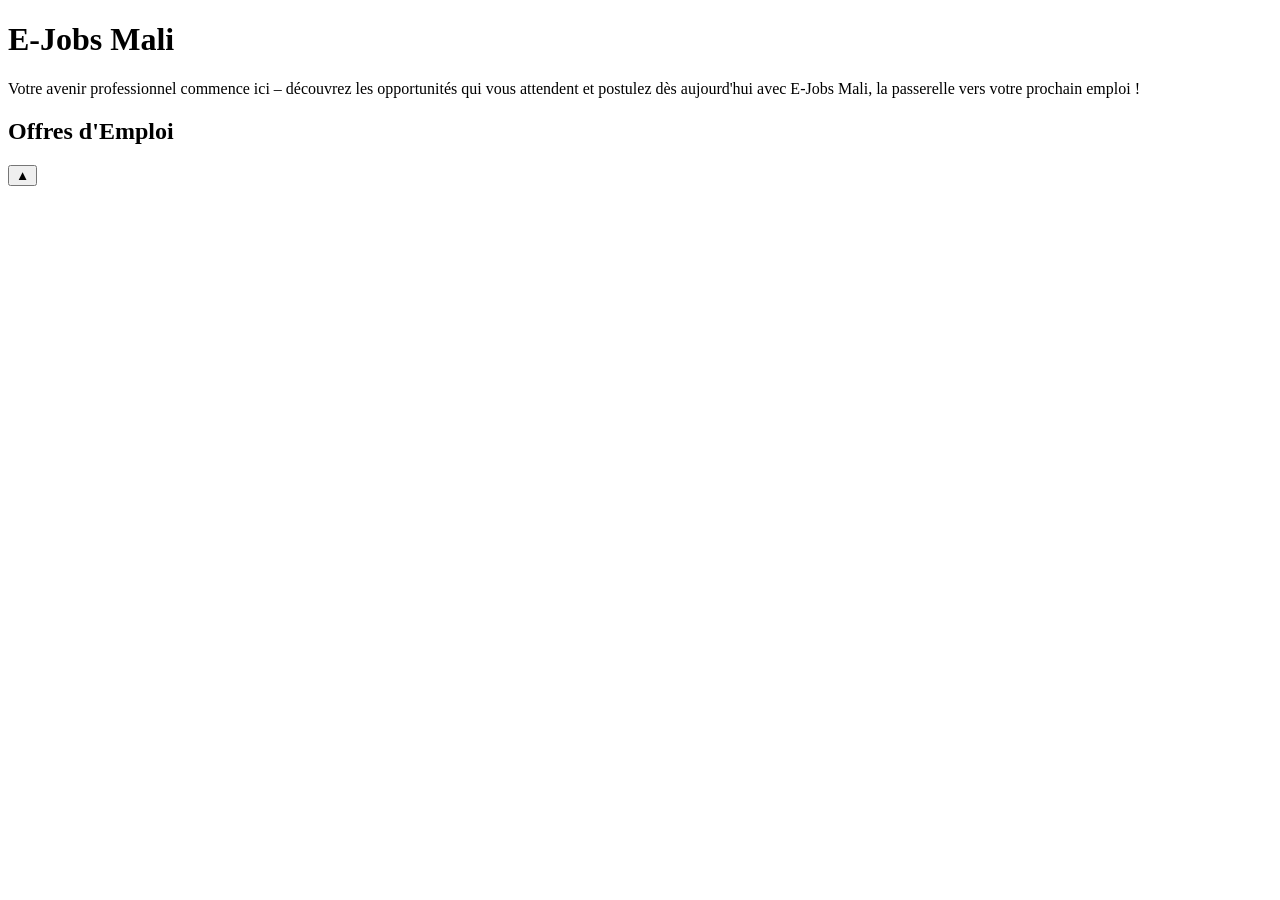
==== index.html @ cfe207c4 "index.html" ====
<!DOCTYPE html>
<html lang="fr">
<head>
    <meta charset="UTF-8">
    <meta name="viewport" content="width=device-width, initial-scale=1.0">
    <title>E-Jobs Mali</title>
    <link rel="stylesheet" href="style.css">
</head>
<body>
    <header>
        <div class="header-container">
            <h1>E-Jobs Mali</h1>
            <p class="catchphrase">Votre avenir professionnel commence ici – découvrez les opportunités qui vous attendent et postulez dès aujourd'hui avec E-Jobs Mali, la passerelle vers votre prochain emploi !</p>
        </div>
    </header>

    <section class="job-offers">
        <h2>Offres d'Emploi</h2>
        <!-- Les offres d'emploi seront listées ici -->
    </section>
    <button onclick="scrollToTop()" id="scrollTopBtn" title="Remonter en haut">▲</button>
    <section class="offres" id="offres">
        <!-- Les offres seront insérées ici par JavaScript -->

        

    </section>

    <script src="data.js"></script>
    <script>
        // Fonction pour afficher les offres d'emploi et cacher celles expirées
        function afficherOffres() {
    const currentDate = new Date();
    const offresUniques = new Set();  // Pour suivre les offres déjà ajoutées
    const offresContainer = document.getElementById('offres');

    // Nettoyer le conteneur avant d'ajouter de nouvelles offres (évite la duplication)
    offresContainer.innerHTML = '';

    offres.forEach(offre => {
        const dateFin = new Date(offre.dateFin);
        const key = `${offre.titre}-${offre.entreprise}`;  // Clé unique basée sur titre + entreprise

        if (!offresUniques.has(key)) {
            offresUniques.add(key);  // Ajoute la clé pour éviter les doublons

            const offreElement = document.createElement('div');
            offreElement.classList.add('offre-card');

            if (currentDate > dateFin) {
    offreElement.innerHTML = `
        <img src="${offre.logo}" alt="Logo de ${offre.entreprise}" class="logo">
        <h3>${offre.titre}</h3>
        <p><strong>Entreprise :</strong> ${offre.entreprise}</p>
        <p><strong>Lieu :</strong> ${offre.lieu}</p>
        <p><strong>Diplôme :</strong> ${offre.diplome}</p>
        <p><strong>Date de publication :</strong> ${offre.datePublication}</p>
        <p><strong>Date limite :</strong> ${offre.dateFin}</p>
        <p style="color:red;">Offre expirée</p>
    `;
} else {
    offreElement.innerHTML = `
        <img src="${offre.logo}" alt="Logo de ${offre.entreprise}" class="logo">
        <h3>${offre.titre}</h3>
        <p><strong>Entreprise :</strong> ${offre.entreprise}</p>
        <p><strong>Lieu :</strong> ${offre.lieu}</p>
        <p><strong>Diplôme :</strong> ${offre.diplome}</p>
        <p><strong>Date de publication :</strong> ${offre.datePublication}</p>
        <p><strong>Date limite :</strong> ${offre.dateFin}</p>
        <a href="${offre.lien}" target="_blank">Voir l'offre</a>
    `;
}
            // Ajouter à la section correcte
            offresContainer.appendChild(offreElement);
        }
    });
}
        // Appel de la fonction pour afficher les offres
        afficherOffres();
        window.onscroll = function() {
    showScrollButton();
};

function showScrollButton() {
    const btn = document.getElementById("scrollTopBtn");
    if (document.body.scrollTop > 300 || document.documentElement.scrollTop > 300) {
        btn.style.display = "block";
    } else {
        btn.style.display = "none";
    }
}

function scrollToTop() {
    window.scrollTo({ top: 0, behavior: 'smooth' });
}
    </script>
</body>
</html>
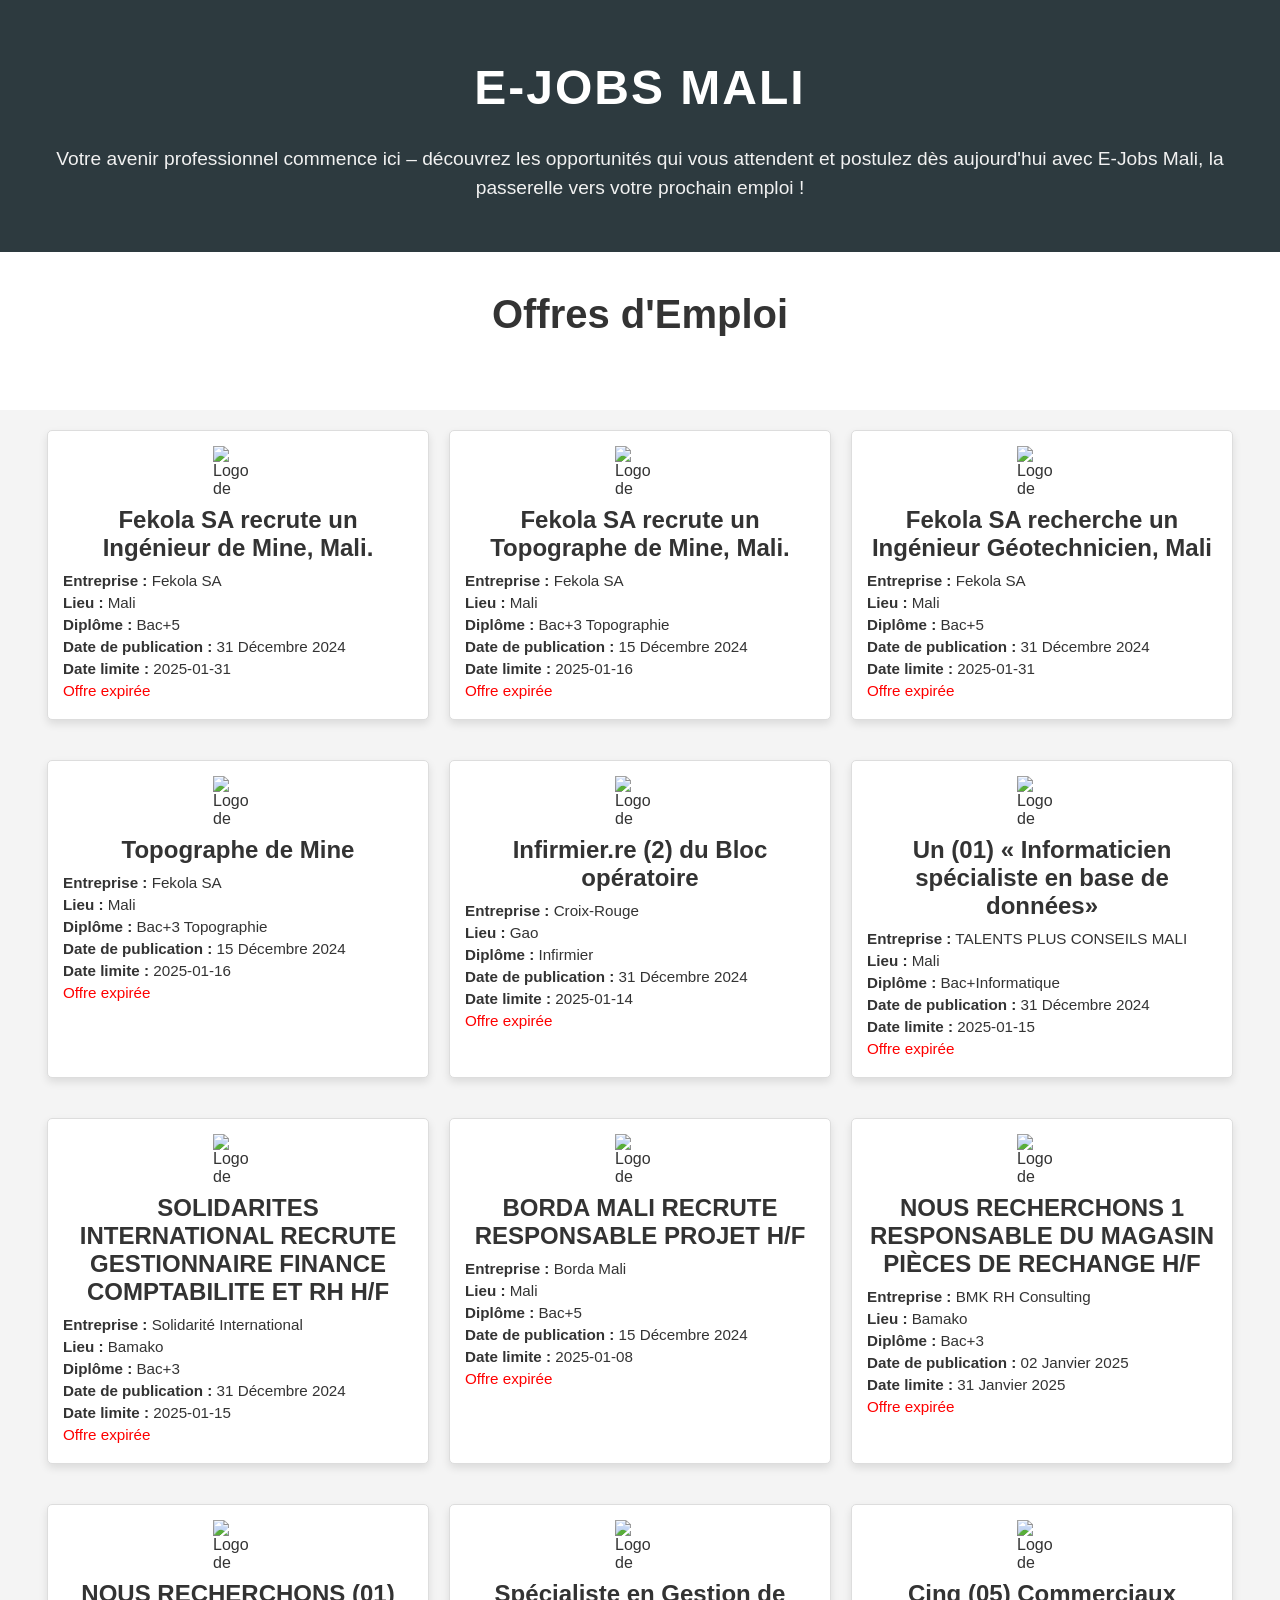
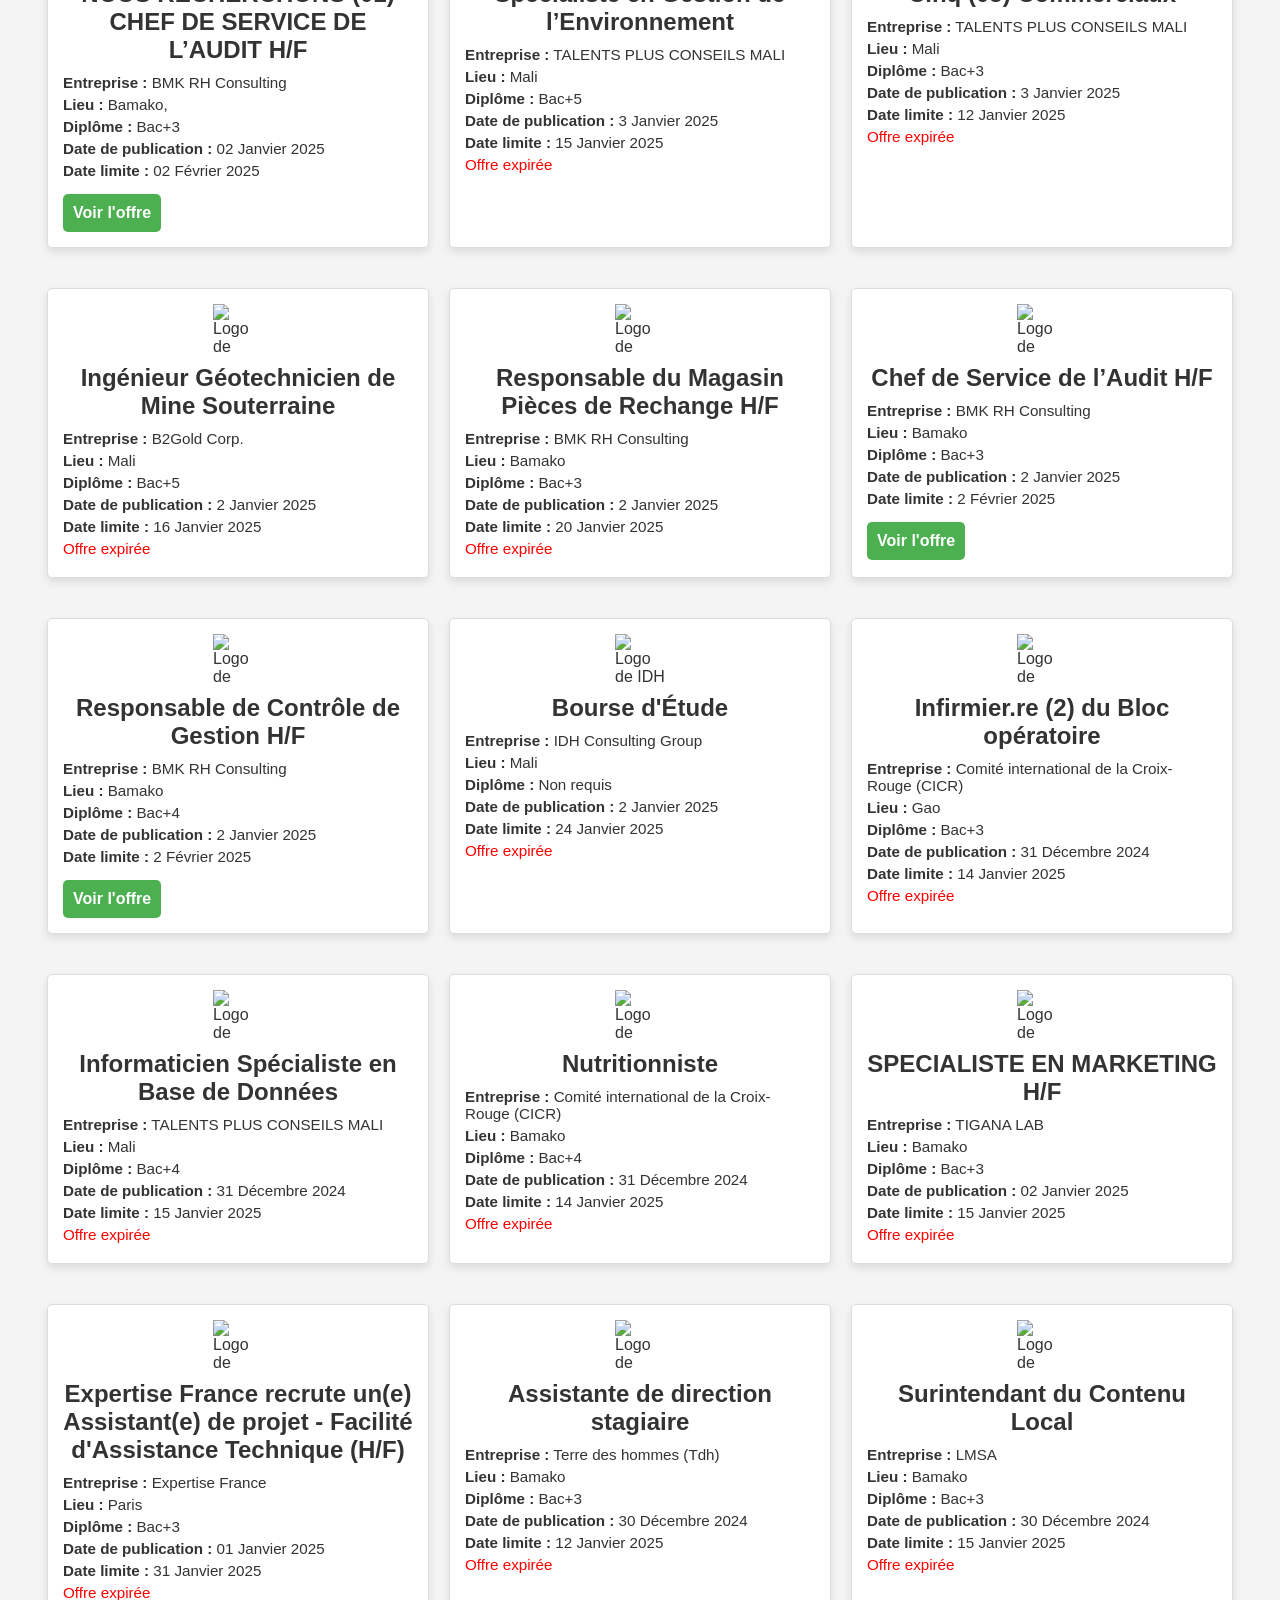
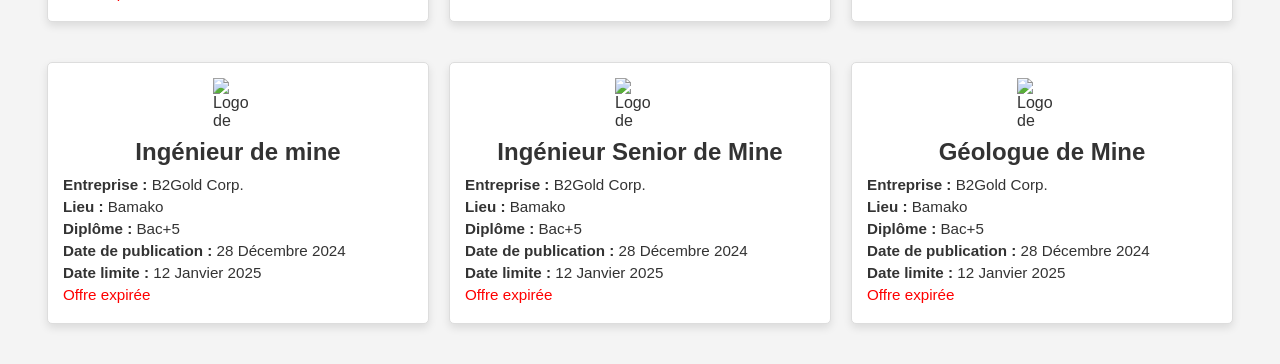
==== commit faa3ad7d: "index.html" ====
--- a/index.html
+++ b/index.html
@@ -5,6 +5,9 @@
     <meta name="viewport" content="width=device-width, initial-scale=1.0">
     <title>E-Jobs Mali</title>
     <link rel="stylesheet" href="style.css">
+<meta name="description" content="Plateforme de recherche d'emploi et de recrutement au Mali, trouvez des offres d'emploi et postulez facilement.">
+<meta name="keywords" content="emplois Mali, recrutement, offres d'emploi, E-Jobs Mali">
+<meta name="robots" content="index, follow">
 </head>
 <body>
     <header>
--- a/style.css
+++ b/style.css
@@ -0,0 +1,174 @@
+header {
+    background-color: #2d3a3f;
+    color: white;
+    padding: 30px;
+    text-align: center;
+}
+
+.header-container {
+    max-width: 1200px;
+    margin: 0 auto;
+}
+
+h1 {
+    font-size: 3rem;
+    margin-bottom: 15px;
+    text-transform: uppercase;
+    letter-spacing: 2px;
+}
+
+.catchphrase {
+    font-size: 1.2rem;
+    line-height: 1.5;
+    margin-top: 10px;
+    font-weight: 400;
+    color: #f1f1f1;
+}
+
+.job-offers {
+    background-color: #fff;
+    padding: 40px 20px;
+    text-align: center;
+}
+
+.job-offers h2 {
+    font-size: 2.5rem;
+    margin-top: 0;
+}
+
+
+body {  
+    font-family: 'Arial', sans-serif;  
+    margin: 0;  
+    padding: 0;  
+    background-color: #f4f4f9;  
+    color: #333;  
+}  
+
+h1 {  
+    text-align: center;  
+    margin: 30px 0;  
+}  
+
+.offres {  
+    display: flex;  
+    flex-wrap: wrap;  
+    justify-content: center;  
+    gap: 20px;  
+    padding: 20px;  
+}  
+
+.offre-card {  
+    background-color: #fff;  
+    border: 1px solid #ddd;  
+    border-radius: 8px;  
+    width: 350px;  
+    padding: 20px;  
+    box-shadow: 0 4px 8px rgba(0, 0, 0, 0.1);  
+    transition: transform 0.2s;  
+}  
+
+.offre-card:hover {  
+    transform: translateY(-5px);  
+}  
+
+.offre-card img {  
+    width: 80px;  
+    height: 80px;  
+    object-fit: contain;  
+    display: block;  
+    margin: 0 auto 15px;  
+}  
+
+.offre-card h3 {  
+    font-size: 1.4em;  
+    margin-bottom: 10px;  
+    text-align: center;  
+}  
+
+.offre-card p {  
+    margin: 5px 0;  
+    font-size: 0.95em;  
+}  
+
+.offre-card a {  
+    display: block;  
+    margin: 15px 0 0;  
+    text-align: center;  
+    padding: 10px;  
+    background-color: #007bff;  
+    color: white;  
+    text-decoration: none;  
+    border-radius: 5px;  
+    font-weight: bold;  
+}  
+
+.offre-card a:hover {  
+    background-color: #0056b3;  
+}  
+.offre-card {
+    padding: 15px;
+    border: 1px solid #ddd;
+    border-radius: 5px;
+    margin-bottom: 20px;
+}
+
+.offre-card img.logo {
+    width: 50px;  /* Taille du logo */
+    height: 50px;  /* Taille du logo */
+    margin-bottom: 10px;  /* Espacement sous le logo */
+    display: block;  /* Empêche les éléments d'être sur la même ligne */
+    margin-left: auto;  /* Centrer le logo */
+    margin-right: auto;  /* Centrer le logo */
+}
+
+.offre-card h3 {
+    font-size: 1.5em;
+    margin-top: 0;
+}
+
+.offre-card p {
+    margin: 5px 0;
+}
+
+.offre-card a {
+    margin-top: 10px;
+    display: inline-block;
+    padding: 10px;
+    background-color: #4CAF50;
+    color: white;
+    text-decoration: none;
+    border-radius: 5px;
+    text-align: center;
+}
+
+.offre-card a:hover {
+    background-color: #45a049;
+}
+/* style.css */
+body {
+    font-family: Arial, sans-serif;
+    margin: 0;
+    padding: 0;
+    background-color: #f4f4f4;
+}
+#scrollTopBtn {
+    display: none;
+    position: fixed;
+    bottom: 30px;
+    right: 30px;
+    z-index: 99;
+    font-size: 24px;
+    border: none;
+    outline: none;
+    background-color: #007BFF;
+    color: white;
+    cursor: pointer;
+    padding: 15px;
+    border-radius: 50%;
+    box-shadow: 0 4px 8px rgba(0, 0, 0, 0.2);
+}
+
+#scrollTopBtn:hover {
+    background-color: #0056b3;
+}
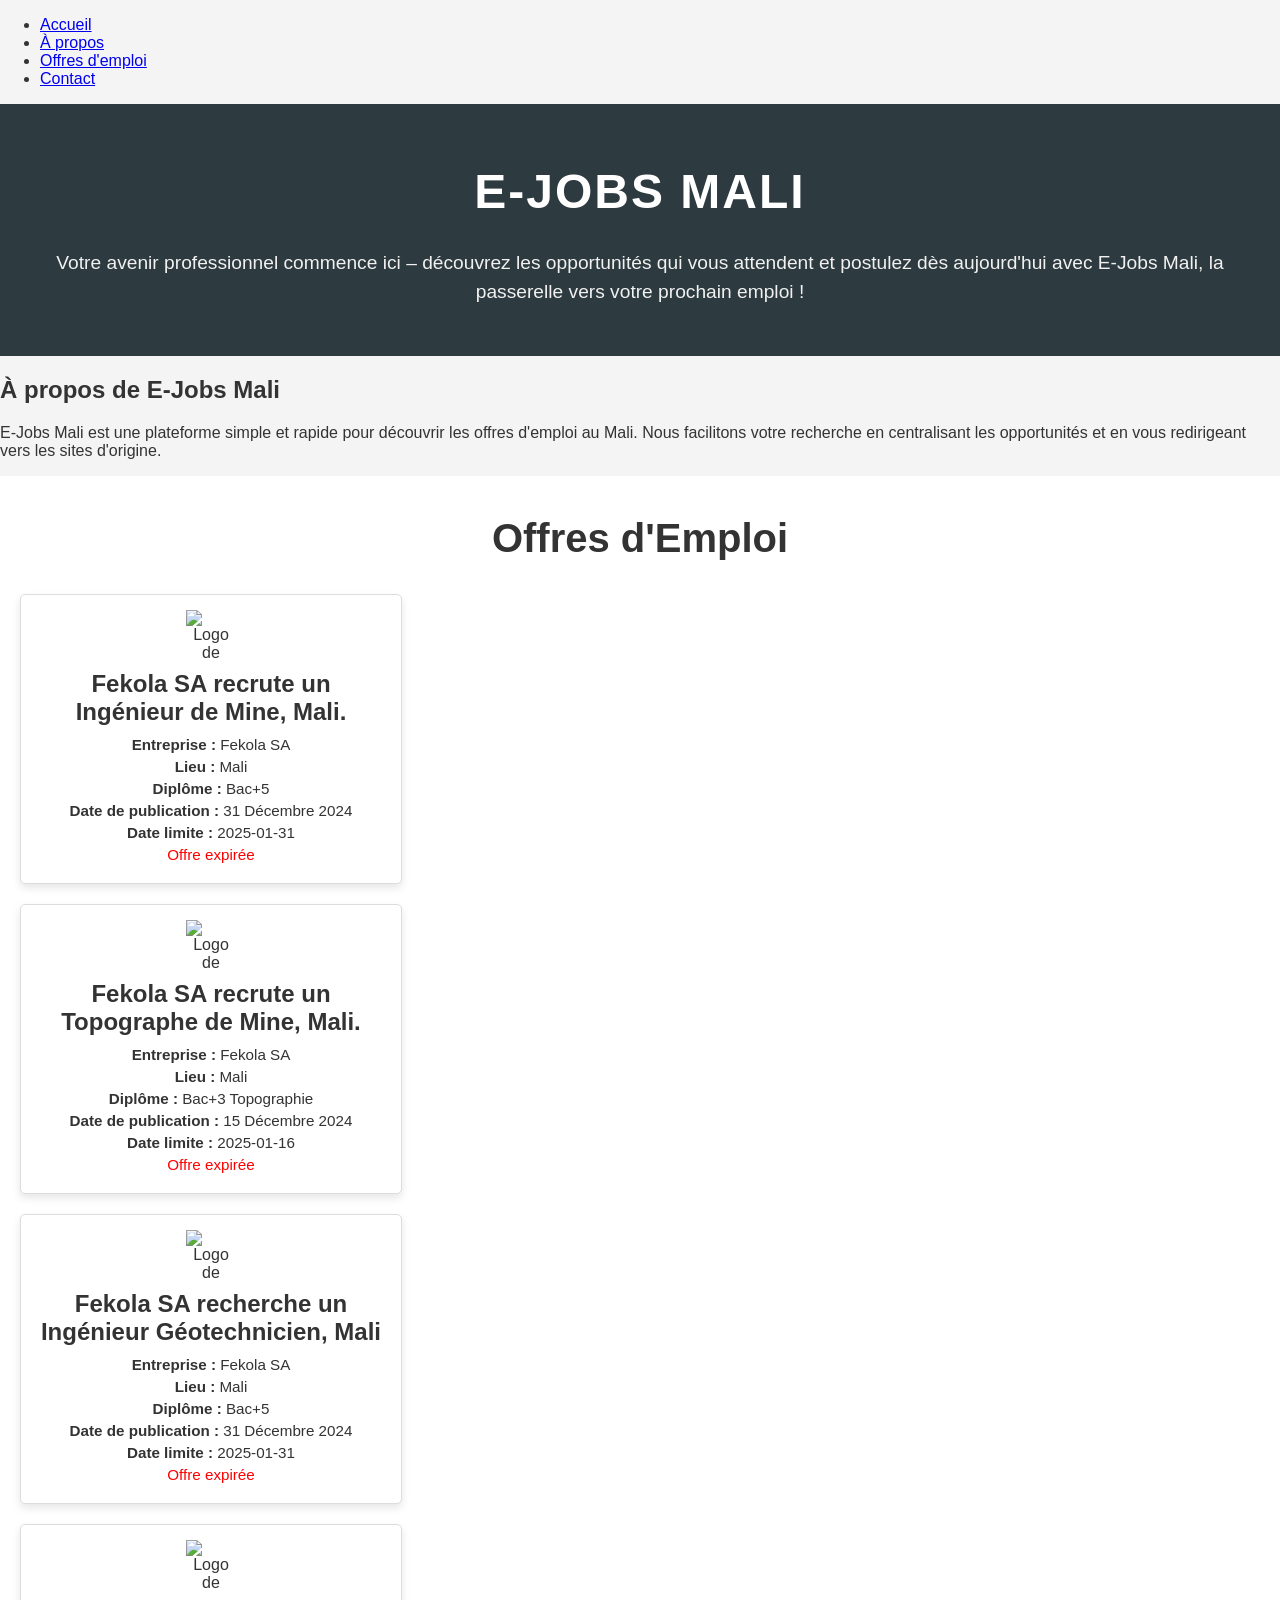
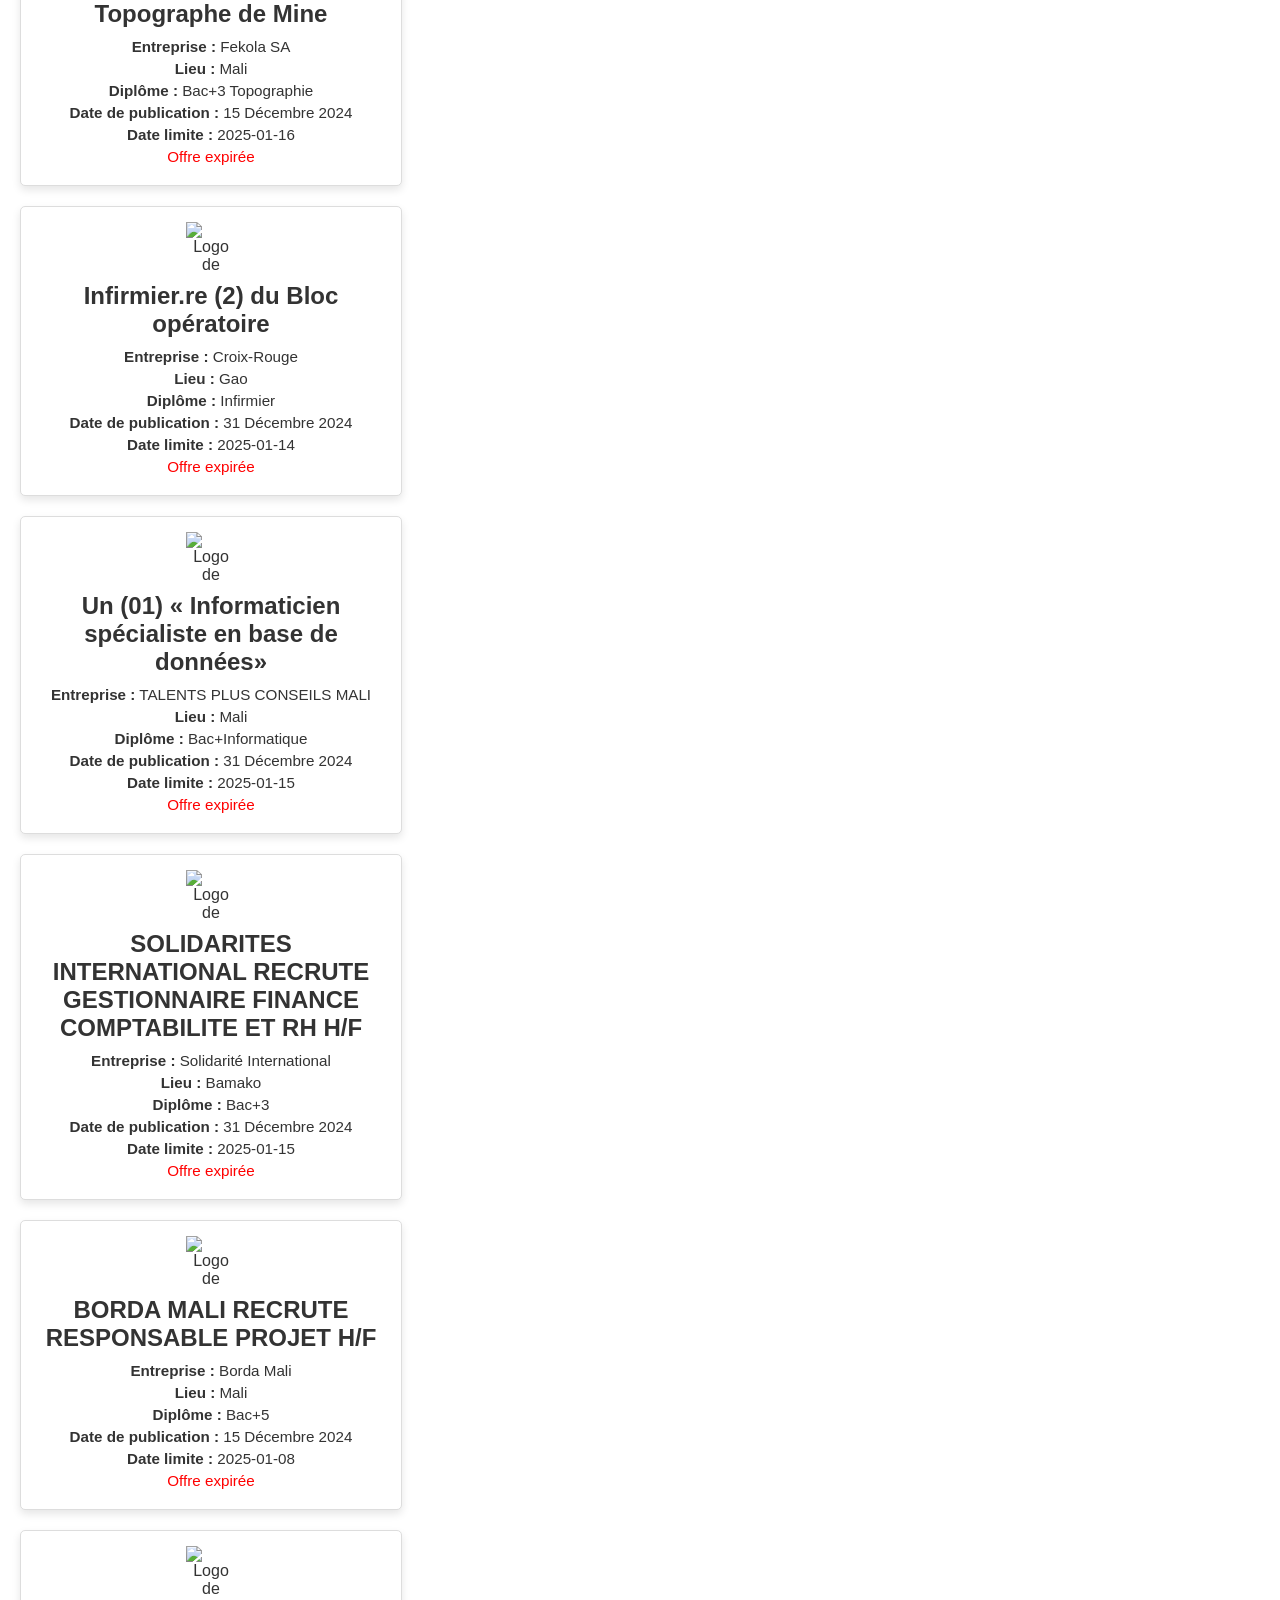
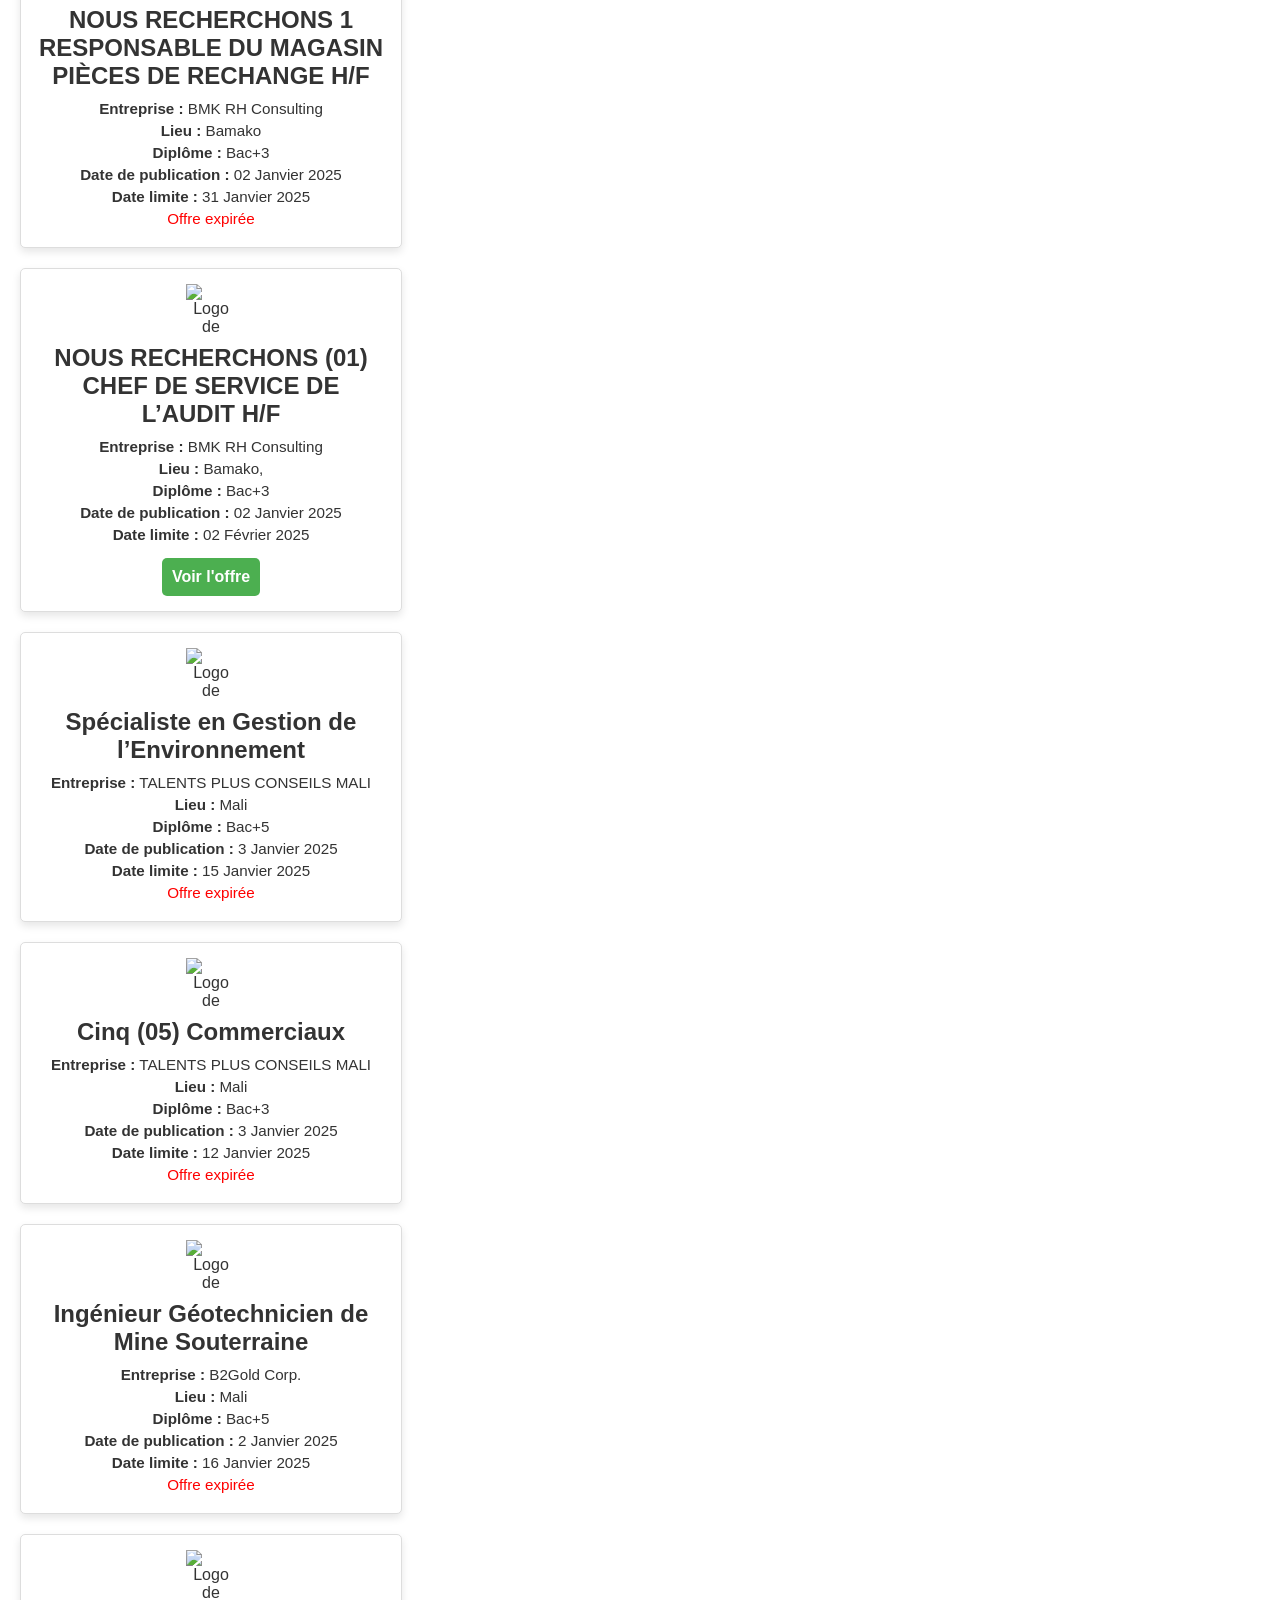
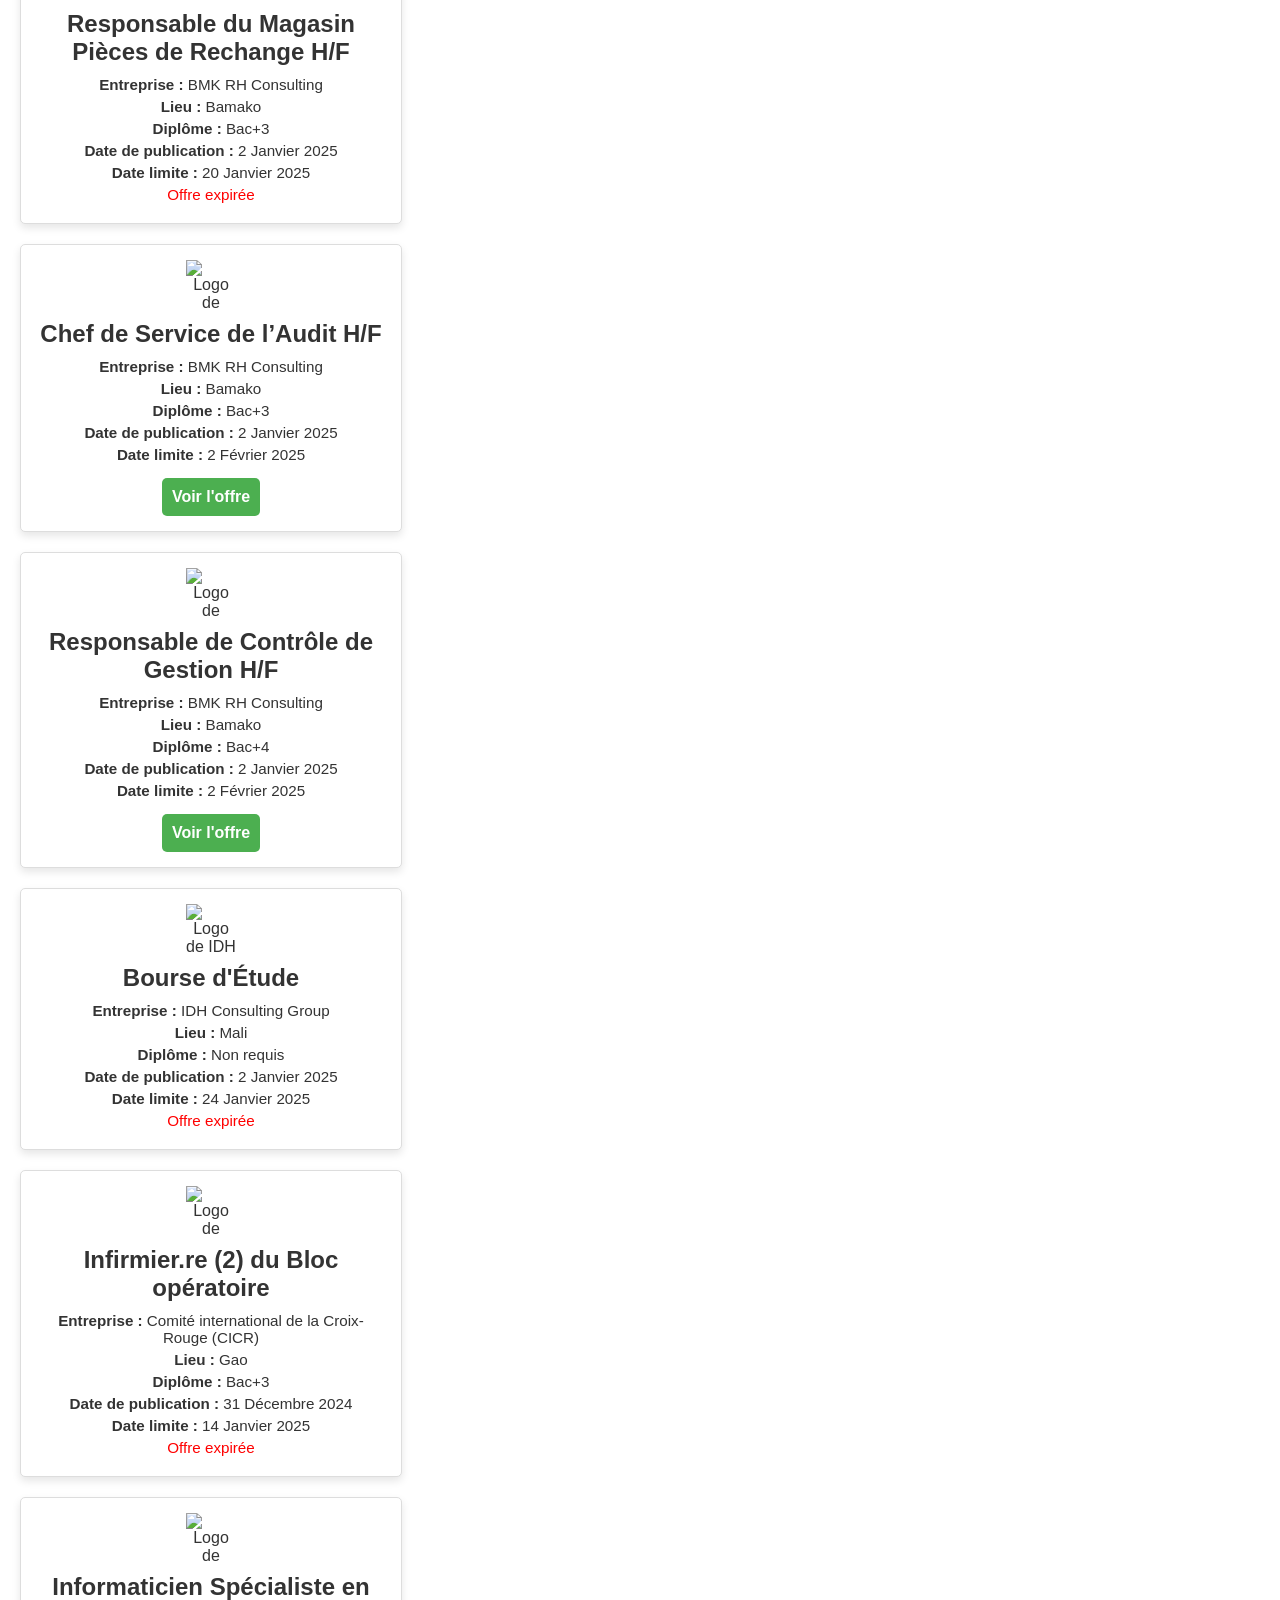
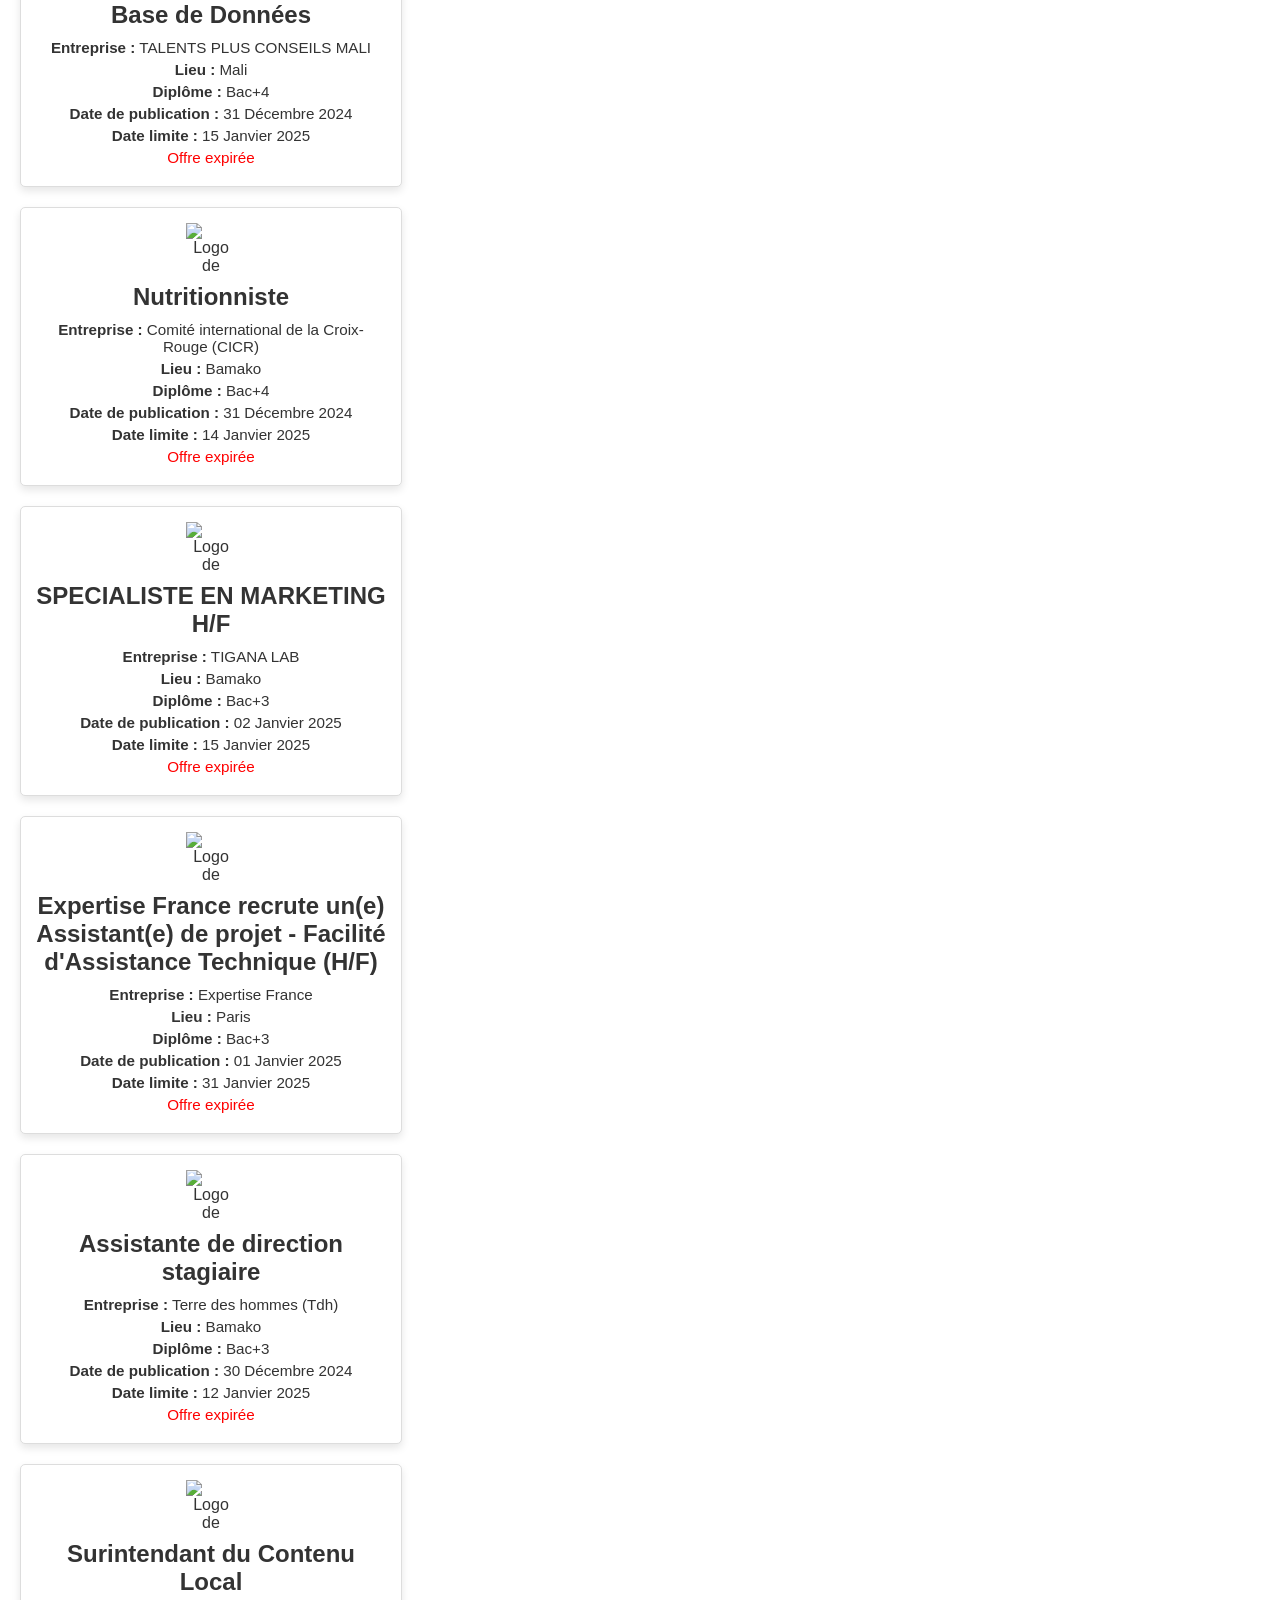
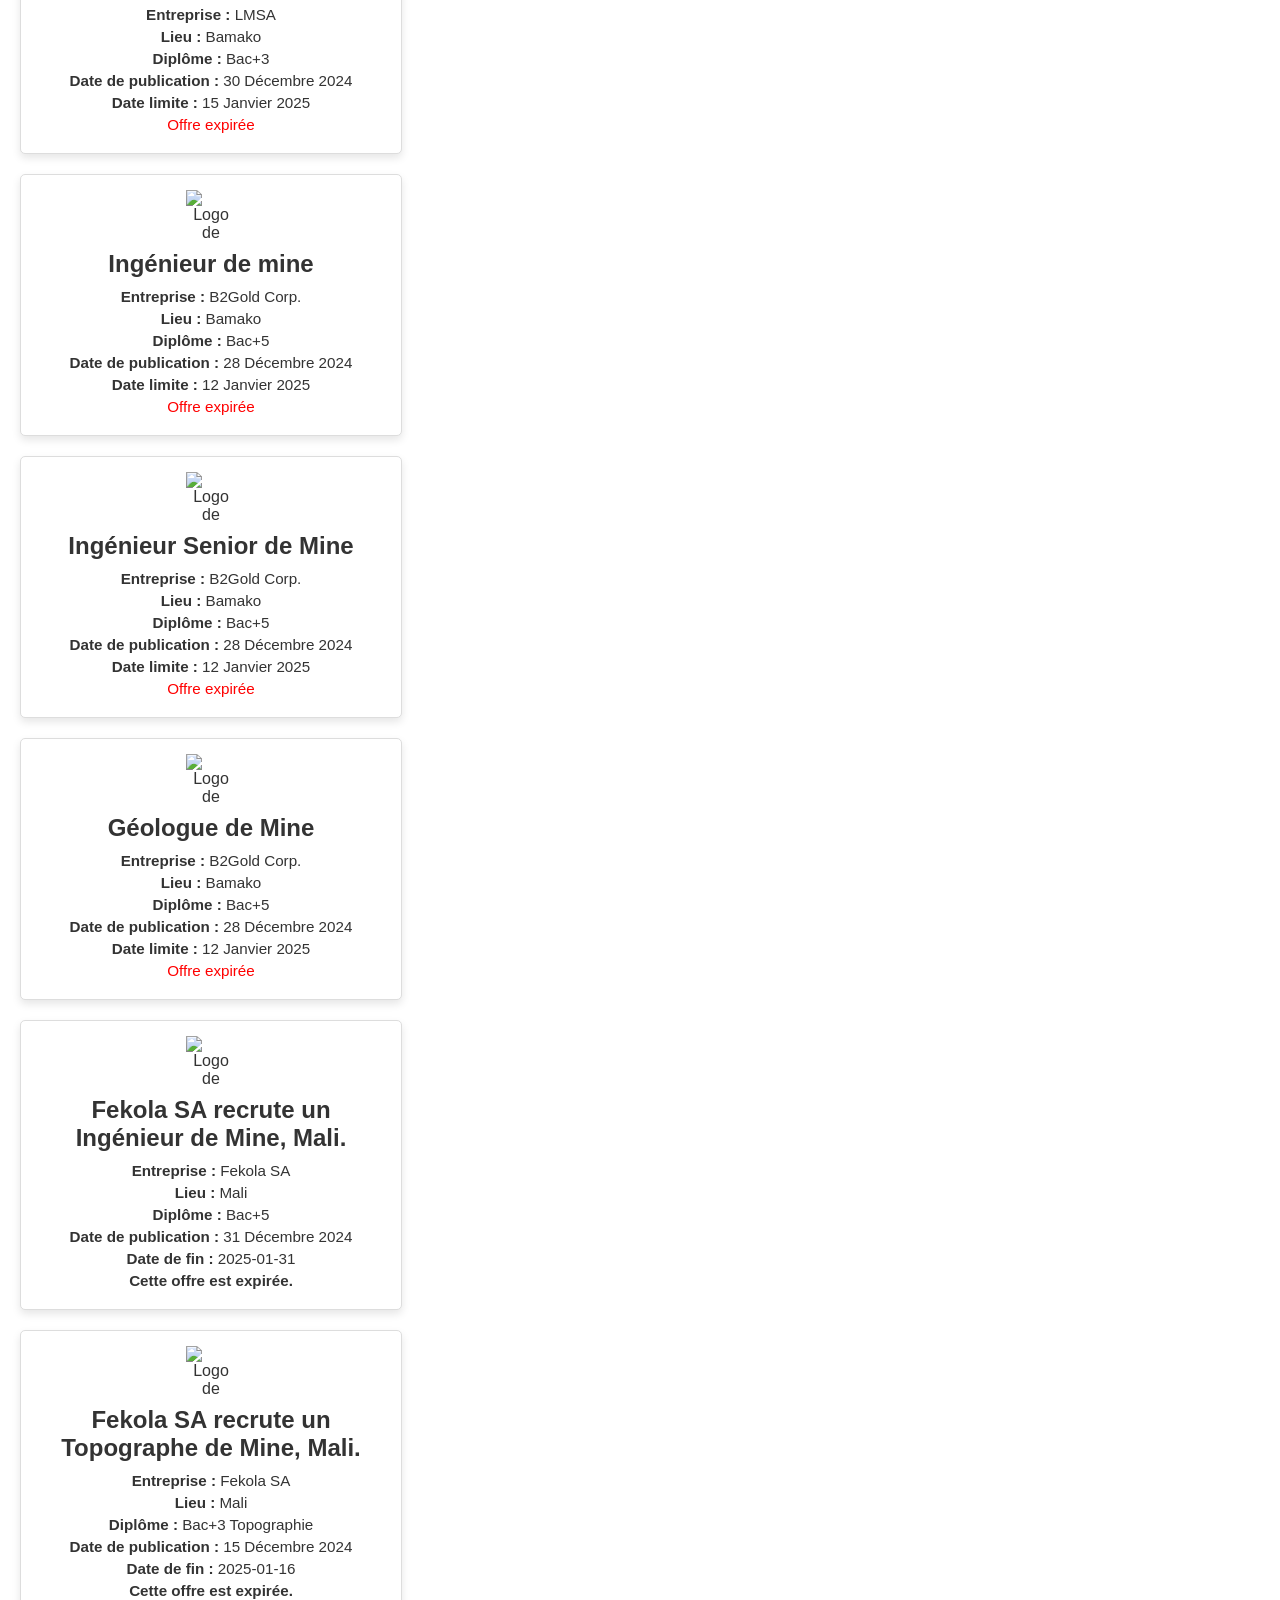
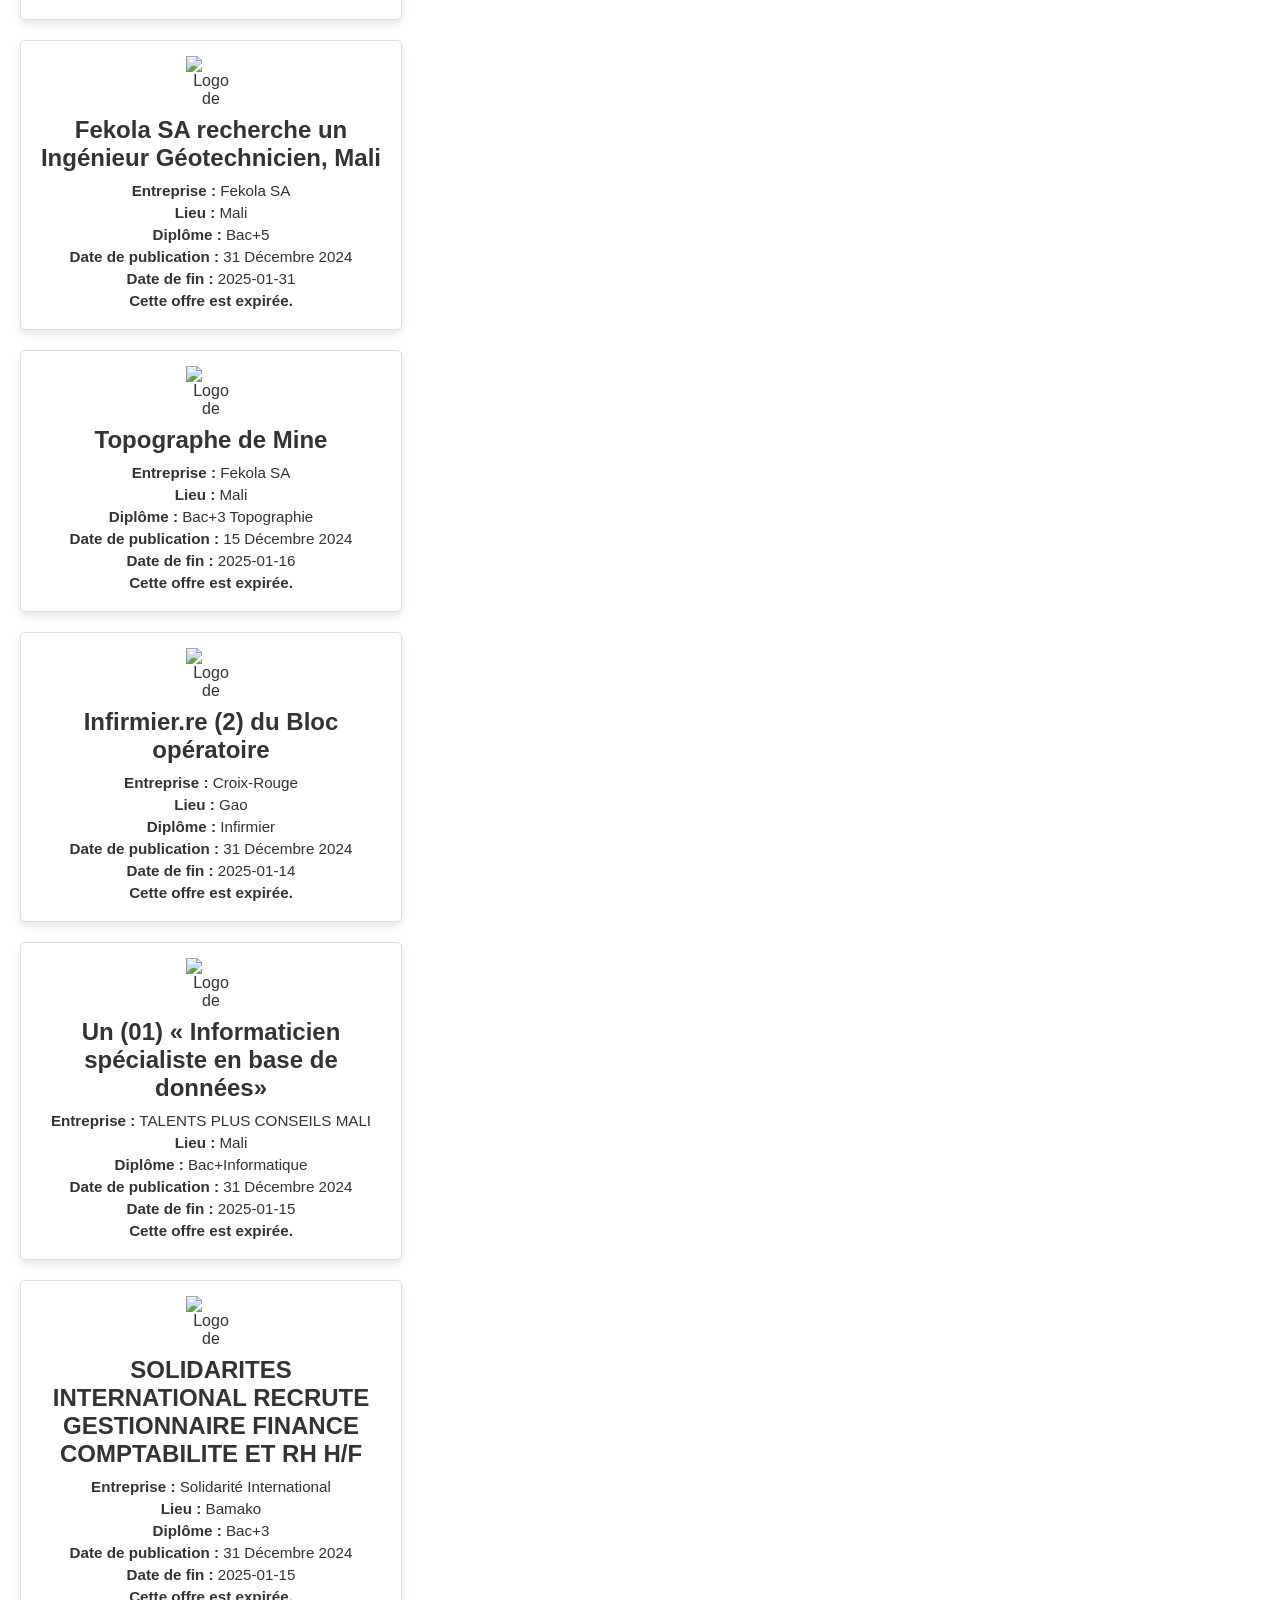
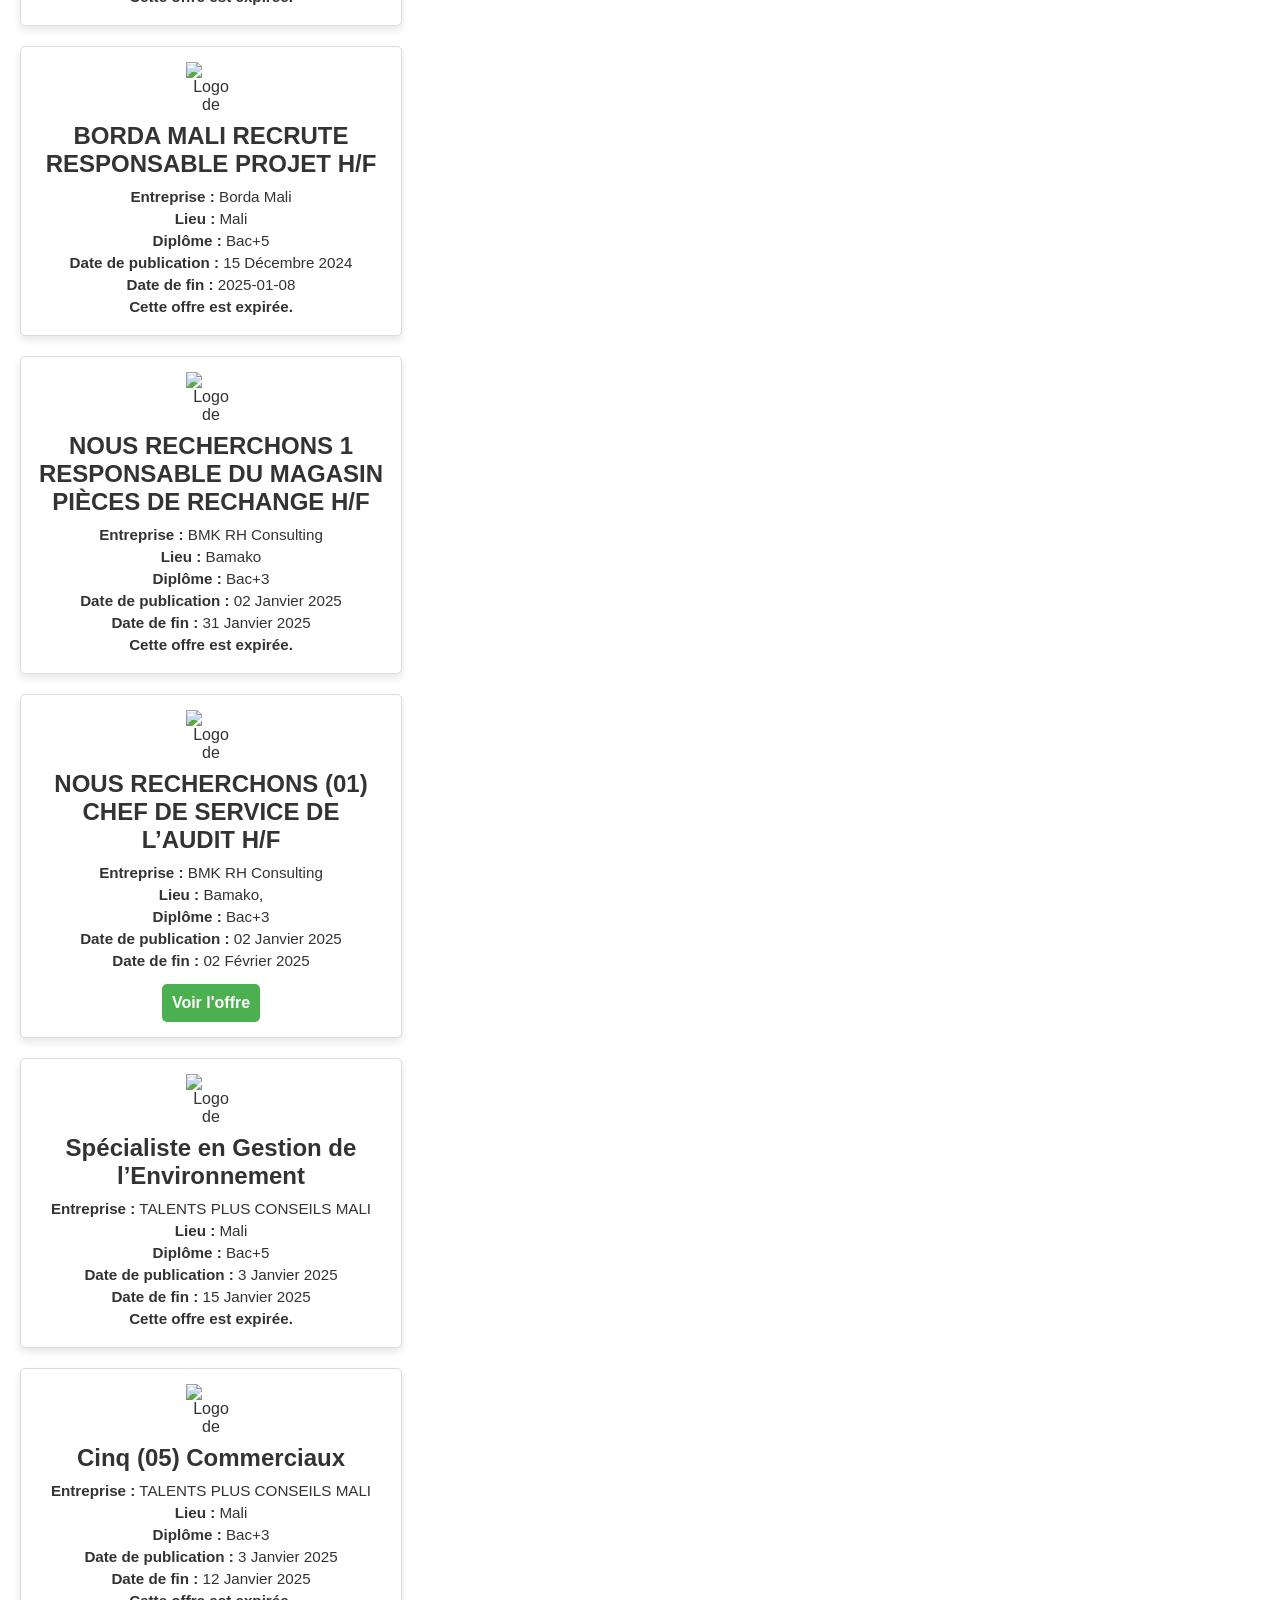
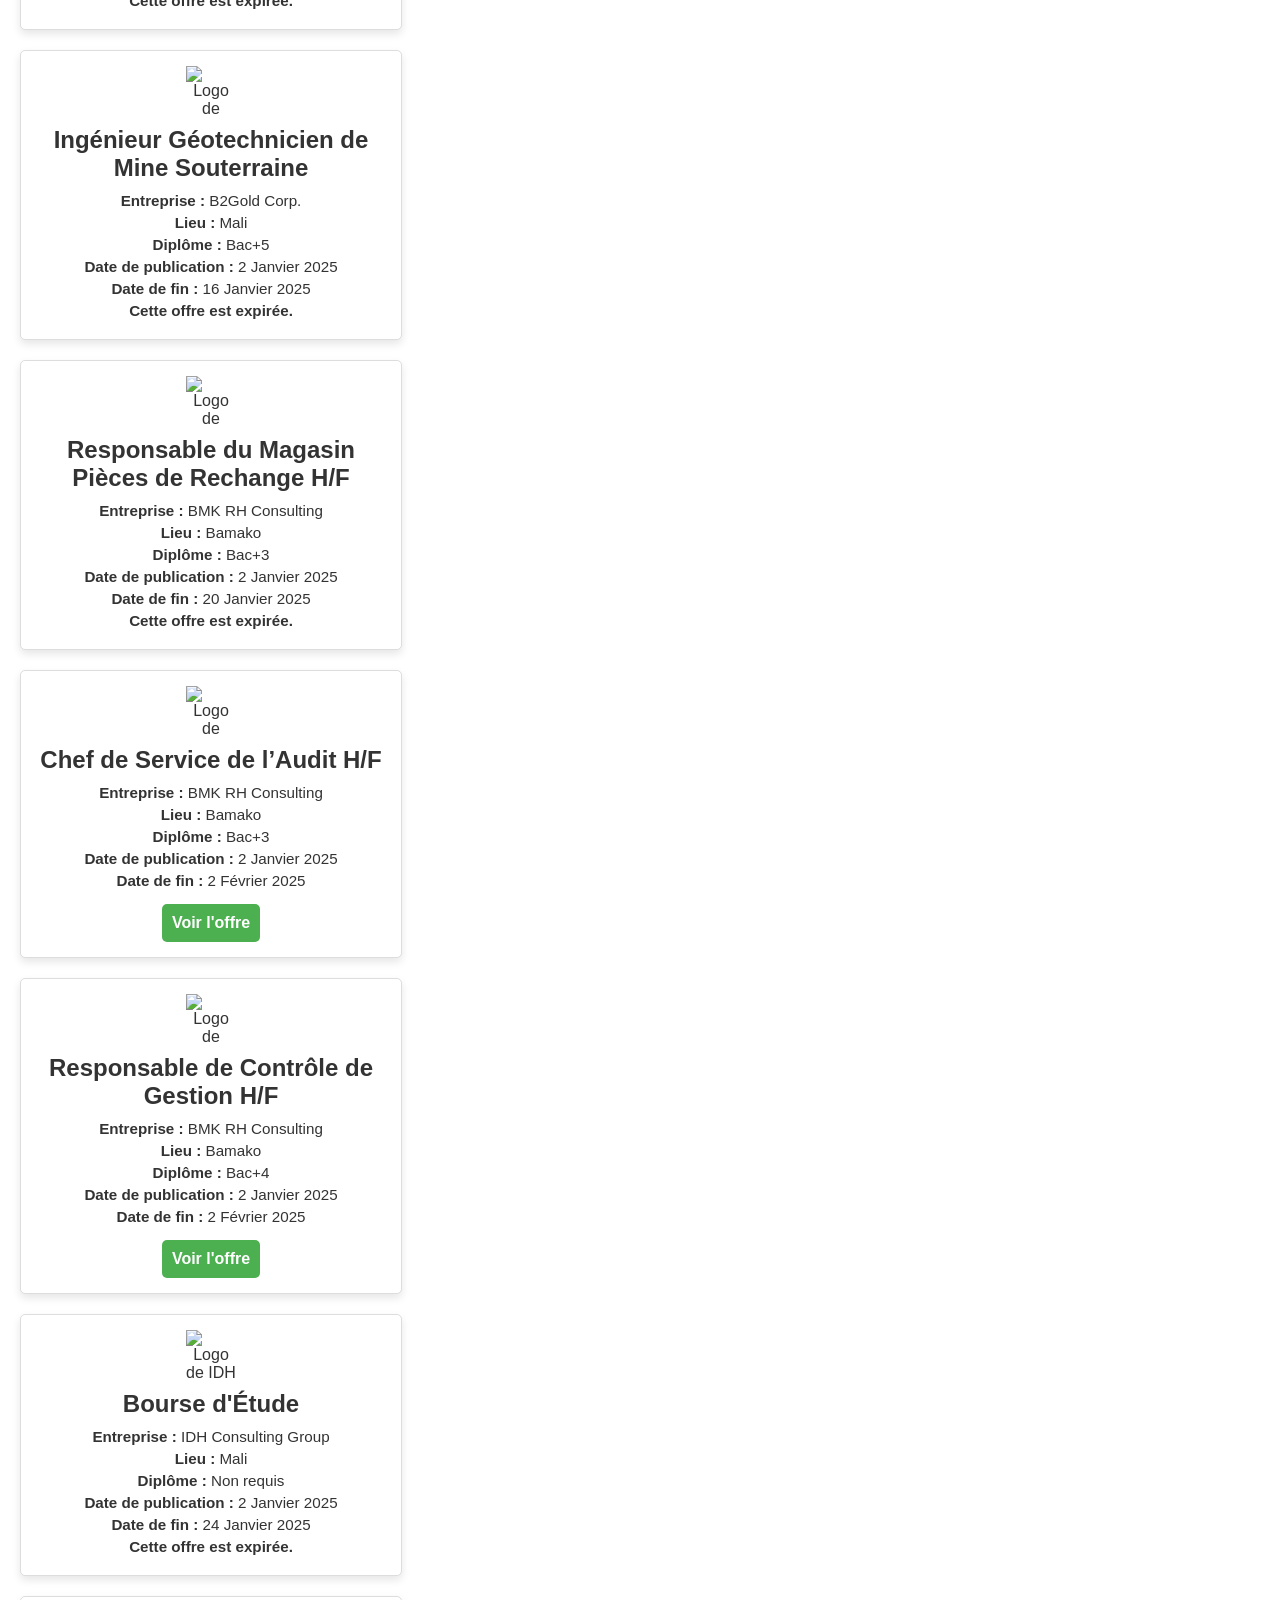
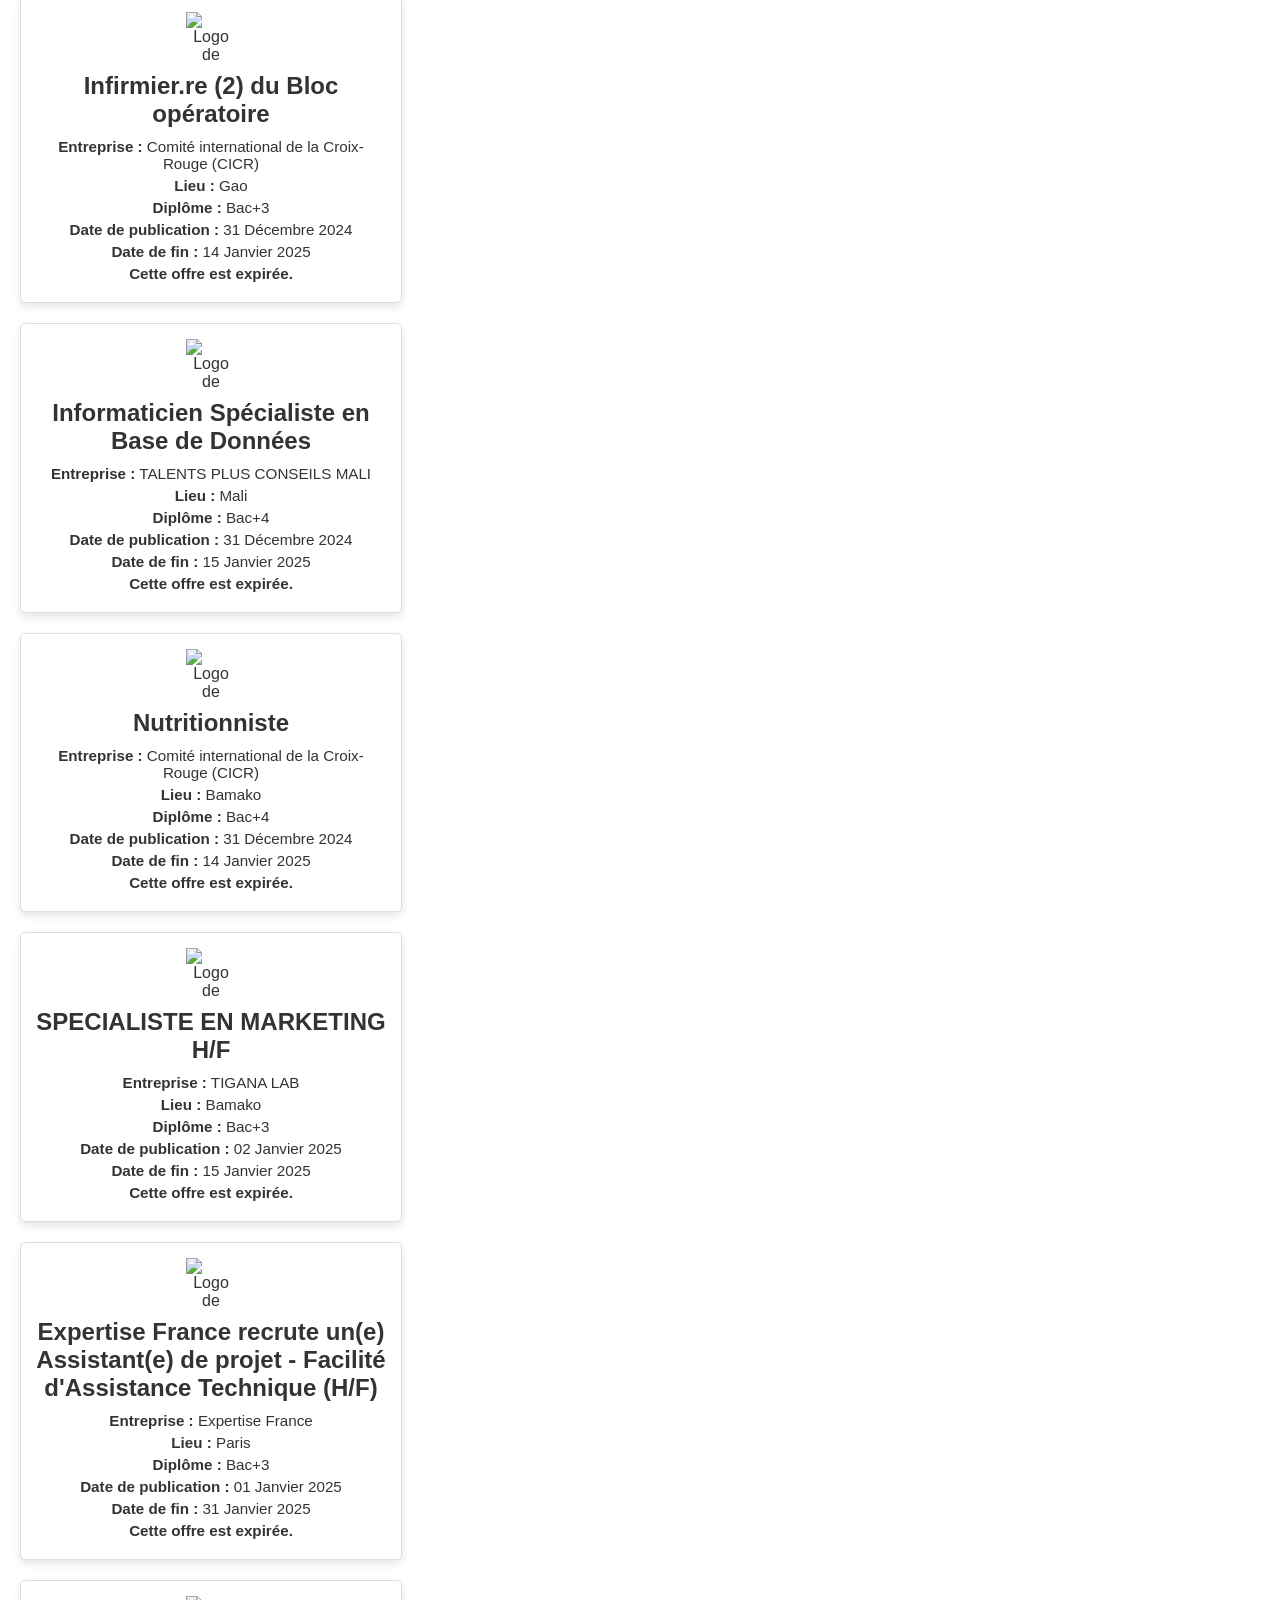
==== commit 303102cd: "index.html" ====
--- a/index.html
+++ b/index.html
@@ -10,92 +10,126 @@
 <meta name="robots" content="index, follow">
 </head>
 <body>
-    <header>
+    <!-- Navigation -->
+    <nav class="navbar">
+        <ul>
+            <li><a href="#home">Accueil</a></li>
+            <li><a href="#about">À propos</a></li>
+            <li><a href="#offres">Offres d'emploi</a></li>
+            <li><a href="#contact">Contact</a></li>
+        </ul>
+    </nav>
+
+    <!-- En-tête -->
+    <header id="home">
         <div class="header-container">
             <h1>E-Jobs Mali</h1>
             <p class="catchphrase">Votre avenir professionnel commence ici – découvrez les opportunités qui vous attendent et postulez dès aujourd'hui avec E-Jobs Mali, la passerelle vers votre prochain emploi !</p>
         </div>
     </header>
 
-    <section class="job-offers">
-        <h2>Offres d'Emploi</h2>
-        <!-- Les offres d'emploi seront listées ici -->
-    </section>
-    <button onclick="scrollToTop()" id="scrollTopBtn" title="Remonter en haut">▲</button>
-    <section class="offres" id="offres">
-        <!-- Les offres seront insérées ici par JavaScript -->
-
-        
-
+    <!-- Section À propos -->
+    <section id="about" class="about">
+        <h2>À propos de E-Jobs Mali</h2>
+        <p>E-Jobs Mali est une plateforme simple et rapide pour découvrir les offres d'emploi au Mali. Nous facilitons votre recherche en centralisant les opportunités et en vous redirigeant vers les sites d'origine.</p>
     </section>
 
+    <!-- Section Offres d'emploi -->
+    <section id="offres" class="job-offers">
+        <h2>Offres d'Emploi</h2>
+        <div class="offres-container">
+            <!-- Les offres seront insérées ici par JavaScript -->
+        </div>
+    </section>
+
+    <!-- Bouton "Remonter en haut" -->
+    <button onclick="scrollToTop()" id="scrollTopBtn" title="Remonter en haut">▲</button>
+
+    <!-- Section Contact -->
+    <section id="contact" class="contact">
+        <h2>Contactez-nous</h2>
+        <form>
+            <label for="name">Nom :</label>
+            <input type="text" id="name" placeholder="Votre nom" required>
+            <label for="email">Email :</label>
+            <input type="email" id="email" placeholder="Votre email" required>
+            <label for="message">Message :</label>
+            <textarea id="message" placeholder="Votre message" required></textarea>
+            <button type="submit">Envoyer</button>
+        </form>
+        <p>Email : allojevoyage@gmail.com</p>
+        <p>Téléphone : +22367080555</p>
+    </section>
+
+    <!-- Pied de page -->
+    <footer class="footer">
+        <p>&copy; 2025 E-Jobs Mali. Tous droits réservés.</p>
+    </footer>
+
+    <!-- Script pour afficher les offres d'emploi -->
     <script src="data.js"></script>
     <script>
-        // Fonction pour afficher les offres d'emploi et cacher celles expirées
         function afficherOffres() {
-    const currentDate = new Date();
-    const offresUniques = new Set();  // Pour suivre les offres déjà ajoutées
-    const offresContainer = document.getElementById('offres');
+            const currentDate = new Date();
+            const offresUniques = new Set(); // Suivi des offres déjà ajoutées
+            const offresContainer = document.querySelector('.offres-container');
+            offresContainer.innerHTML = ''; // Nettoyage pour éviter les doublons
 
-    // Nettoyer le conteneur avant d'ajouter de nouvelles offres (évite la duplication)
-    offresContainer.innerHTML = '';
+            offres.forEach(offre => {
+                const dateFin = new Date(offre.dateFin);
+                const key = `${offre.titre}-${offre.entreprise}`; // Clé unique
 
-    offres.forEach(offre => {
-        const dateFin = new Date(offre.dateFin);
-        const key = `${offre.titre}-${offre.entreprise}`;  // Clé unique basée sur titre + entreprise
+                if (!offresUniques.has(key)) {
+                    offresUniques.add(key);
 
-        if (!offresUniques.has(key)) {
-            offresUniques.add(key);  // Ajoute la clé pour éviter les doublons
+                    const offreElement = document.createElement('div');
+                    offreElement.classList.add('offre-card');
 
-            const offreElement = document.createElement('div');
-            offreElement.classList.add('offre-card');
+                    if (currentDate > dateFin) {
+                        offreElement.innerHTML = `
+                            <img src="${offre.logo}" alt="Logo de ${offre.entreprise}" class="logo">
+                            <h3>${offre.titre}</h3>
+                            <p><strong>Entreprise :</strong> ${offre.entreprise}</p>
+                            <p><strong>Lieu :</strong> ${offre.lieu}</p>
+                            <p><strong>Diplôme :</strong> ${offre.diplome}</p>
+                            <p><strong>Date de publication :</strong> ${offre.datePublication}</p>
+                            <p><strong>Date limite :</strong> ${offre.dateFin}</p>
+                            <p style="color:red;">Offre expirée</p>
+                        `;
+                    } else {
+                        offreElement.innerHTML = `
+                            <img src="${offre.logo}" alt="Logo de ${offre.entreprise}" class="logo">
+                            <h3>${offre.titre}</h3>
+                            <p><strong>Entreprise :</strong> ${offre.entreprise}</p>
+                            <p><strong>Lieu :</strong> ${offre.lieu}</p>
+                            <p><strong>Diplôme :</strong> ${offre.diplome}</p>
+                            <p><strong>Date de publication :</strong> ${offre.datePublication}</p>
+                            <p><strong>Date limite :</strong> ${offre.dateFin}</p>
+                            <a href="${offre.lien}" target="_blank">Voir l'offre</a>
+                        `;
+                    }
+                    offresContainer.appendChild(offreElement);
+                }
+            });
+        }
+        afficherOffres();
 
-            if (currentDate > dateFin) {
-    offreElement.innerHTML = `
-        <img src="${offre.logo}" alt="Logo de ${offre.entreprise}" class="logo">
-        <h3>${offre.titre}</h3>
-        <p><strong>Entreprise :</strong> ${offre.entreprise}</p>
-        <p><strong>Lieu :</strong> ${offre.lieu}</p>
-        <p><strong>Diplôme :</strong> ${offre.diplome}</p>
-        <p><strong>Date de publication :</strong> ${offre.datePublication}</p>
-        <p><strong>Date limite :</strong> ${offre.dateFin}</p>
-        <p style="color:red;">Offre expirée</p>
-    `;
-} else {
-    offreElement.innerHTML = `
-        <img src="${offre.logo}" alt="Logo de ${offre.entreprise}" class="logo">
-        <h3>${offre.titre}</h3>
-        <p><strong>Entreprise :</strong> ${offre.entreprise}</p>
-        <p><strong>Lieu :</strong> ${offre.lieu}</p>
-        <p><strong>Diplôme :</strong> ${offre.diplome}</p>
-        <p><strong>Date de publication :</strong> ${offre.datePublication}</p>
-        <p><strong>Date limite :</strong> ${offre.dateFin}</p>
-        <a href="${offre.lien}" target="_blank">Voir l'offre</a>
-    `;
-}
-            // Ajouter à la section correcte
-            offresContainer.appendChild(offreElement);
+        window.onscroll = function () {
+            showScrollButton();
+        };
+
+        function showScrollButton() {
+            const btn = document.getElementById("scrollTopBtn");
+            if (document.body.scrollTop > 300 || document.documentElement.scrollTop > 300) {
+                btn.style.display = "block";
+            } else {
+                btn.style.display = "none";
+            }
         }
-    });
-}
-        // Appel de la fonction pour afficher les offres
-        afficherOffres();
-        window.onscroll = function() {
-    showScrollButton();
-};
 
-function showScrollButton() {
-    const btn = document.getElementById("scrollTopBtn");
-    if (document.body.scrollTop > 300 || document.documentElement.scrollTop > 300) {
-        btn.style.display = "block";
-    } else {
-        btn.style.display = "none";
-    }
-}
-
-function scrollToTop() {
-    window.scrollTo({ top: 0, behavior: 'smooth' });
-}
+        function scrollToTop() {
+            window.scrollTo({ top: 0, behavior: 'smooth' });
+        }
     </script>
 </body>
 </html>
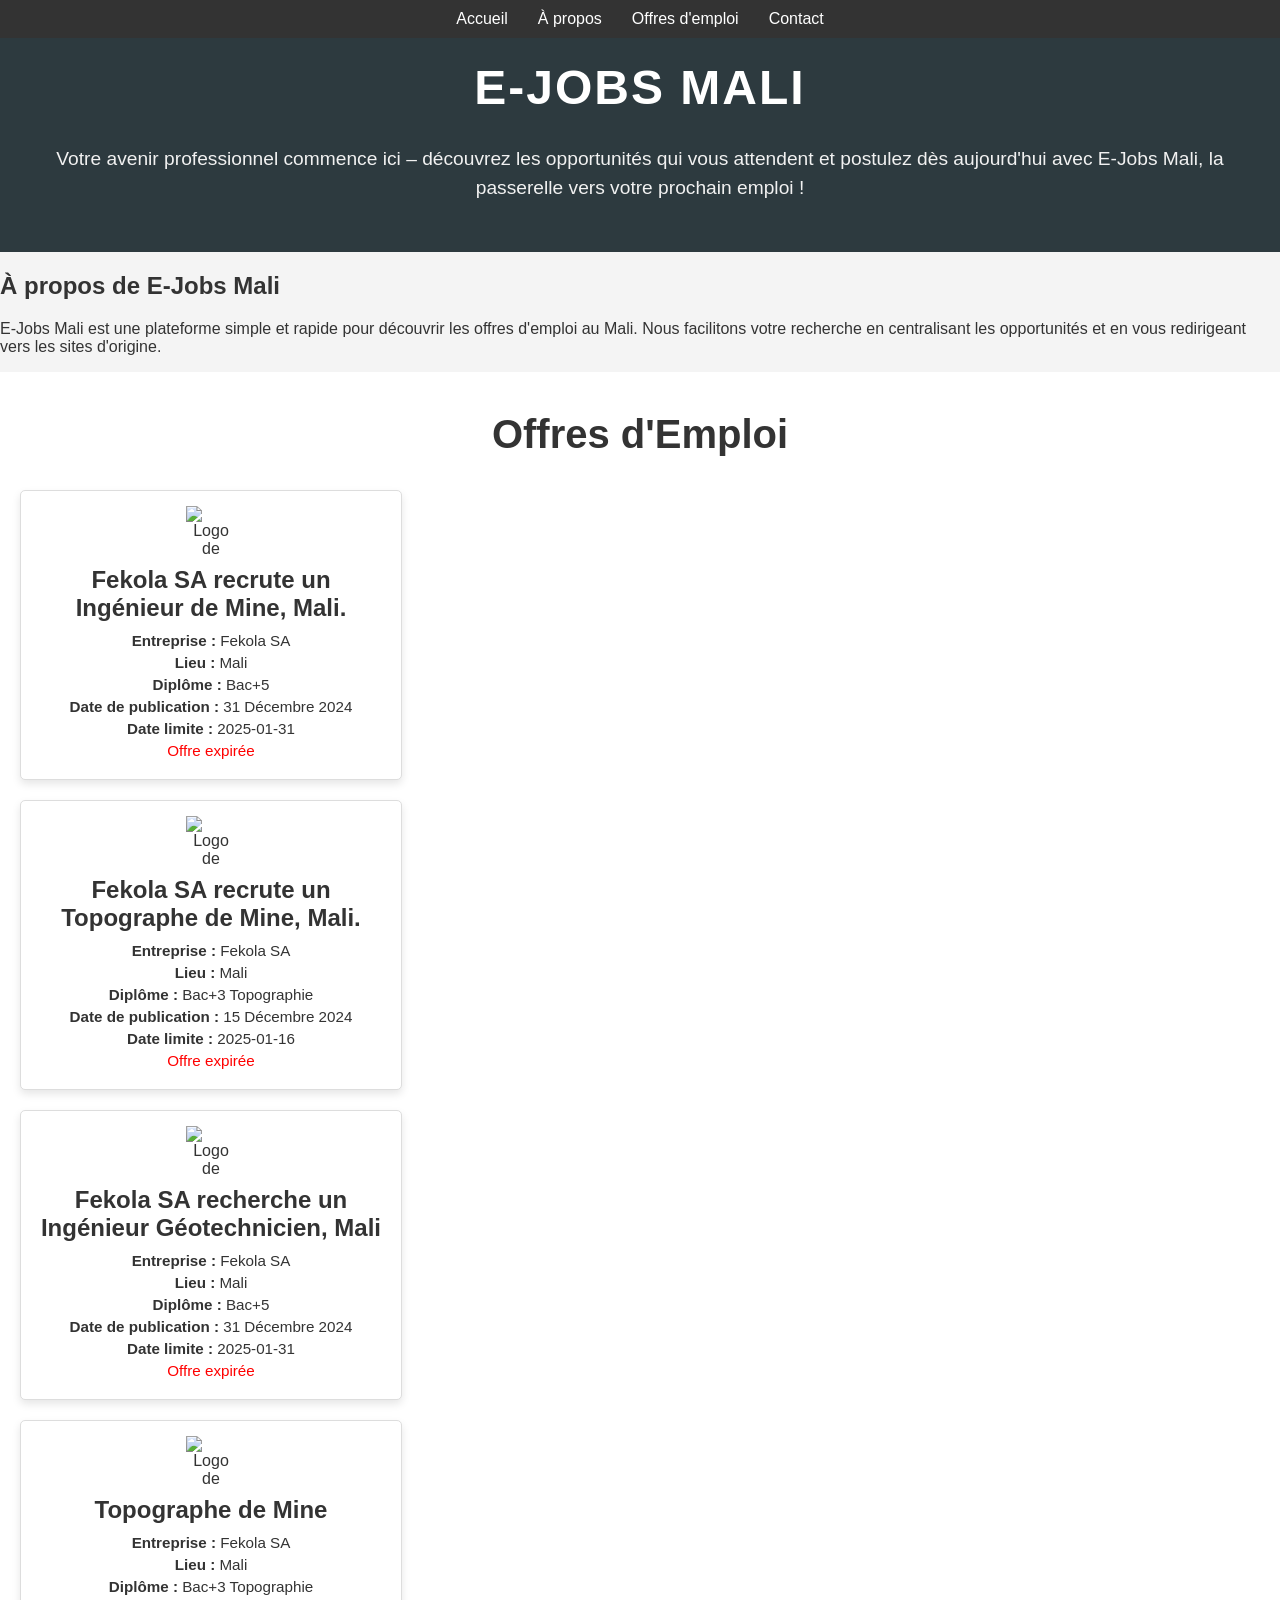
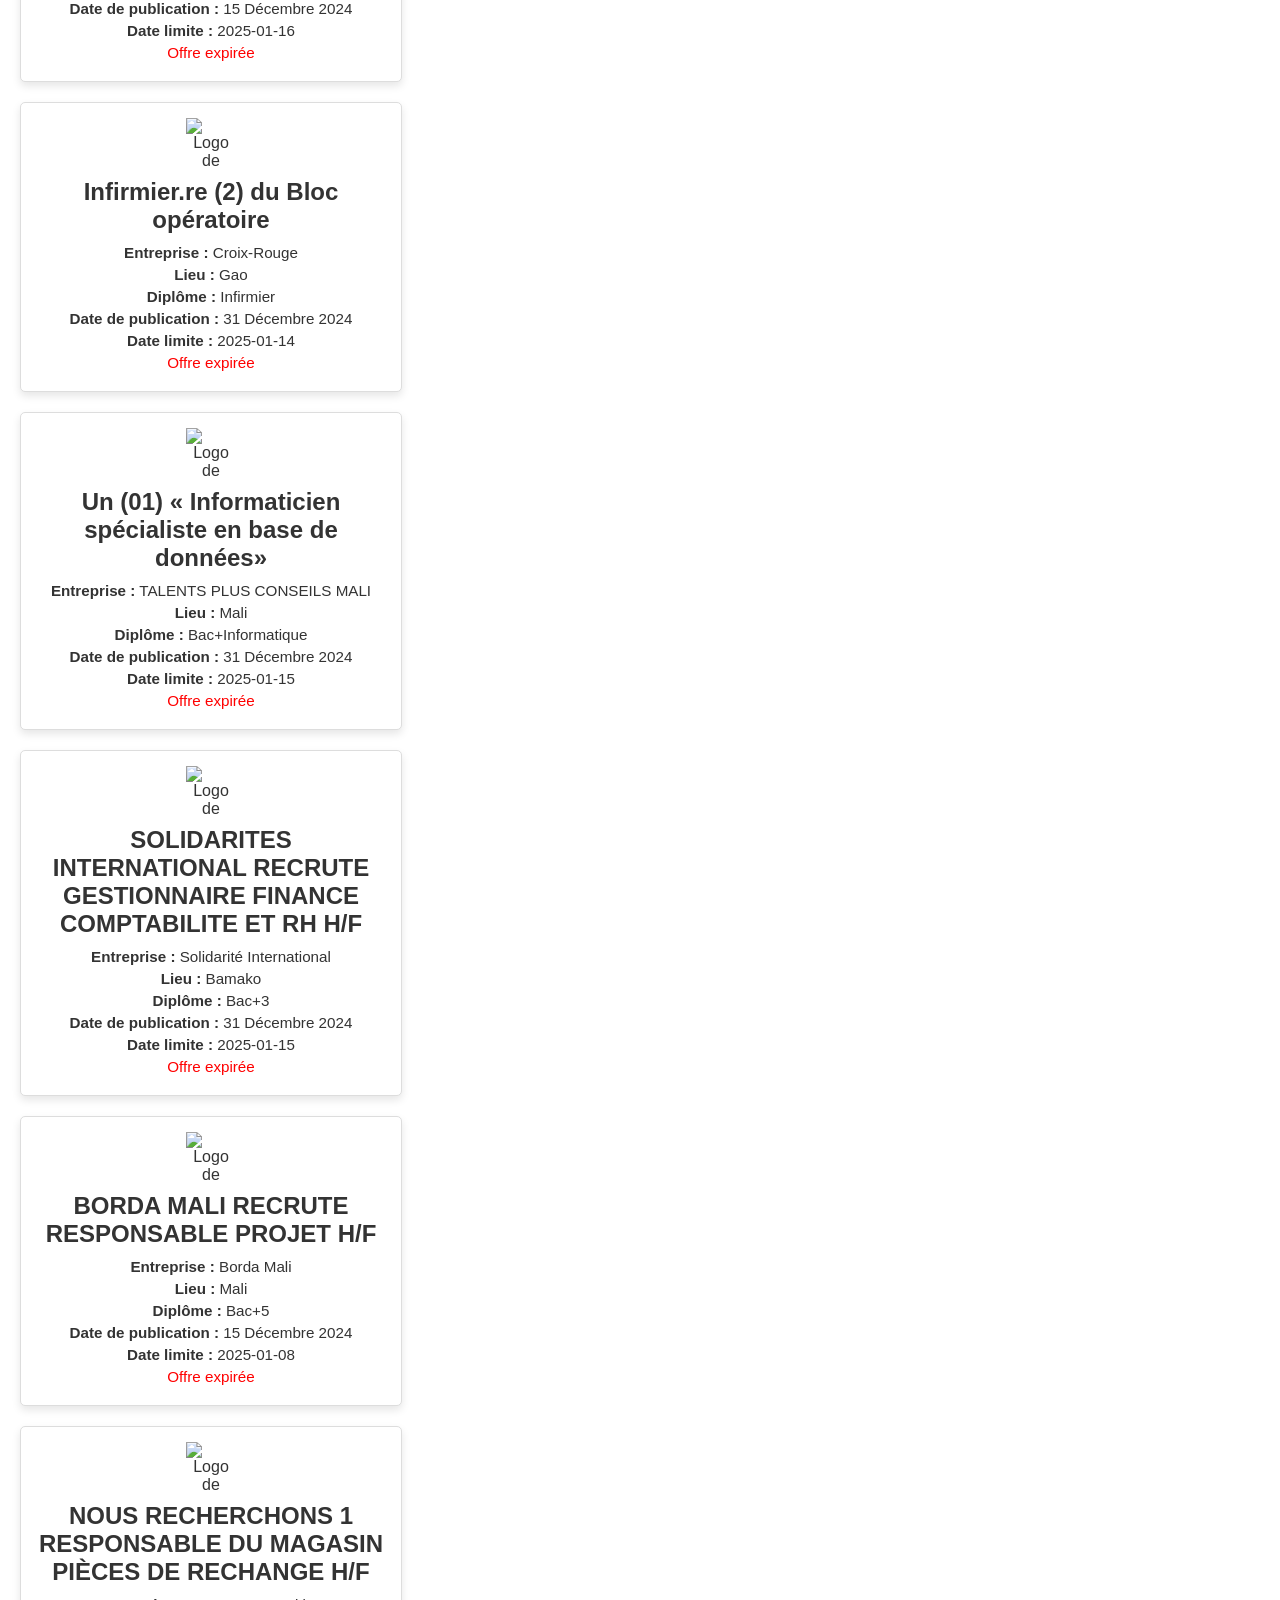
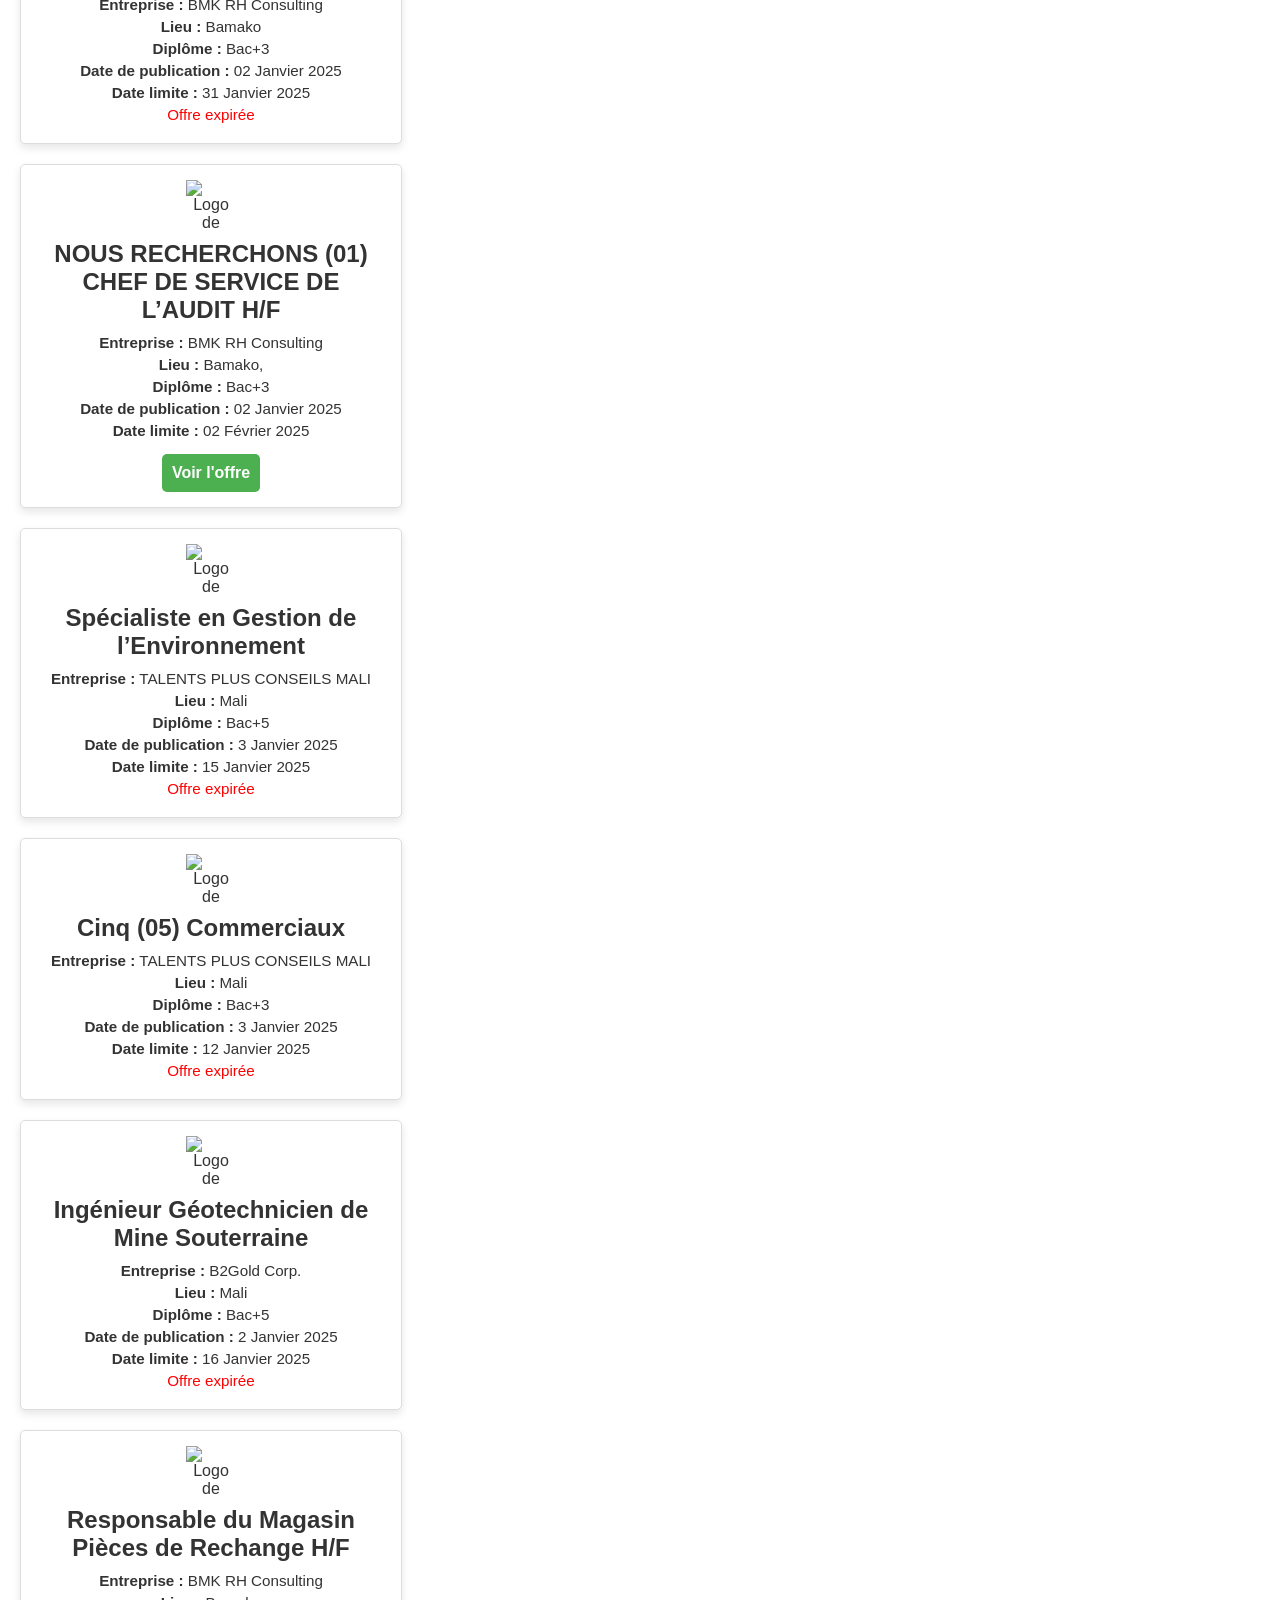
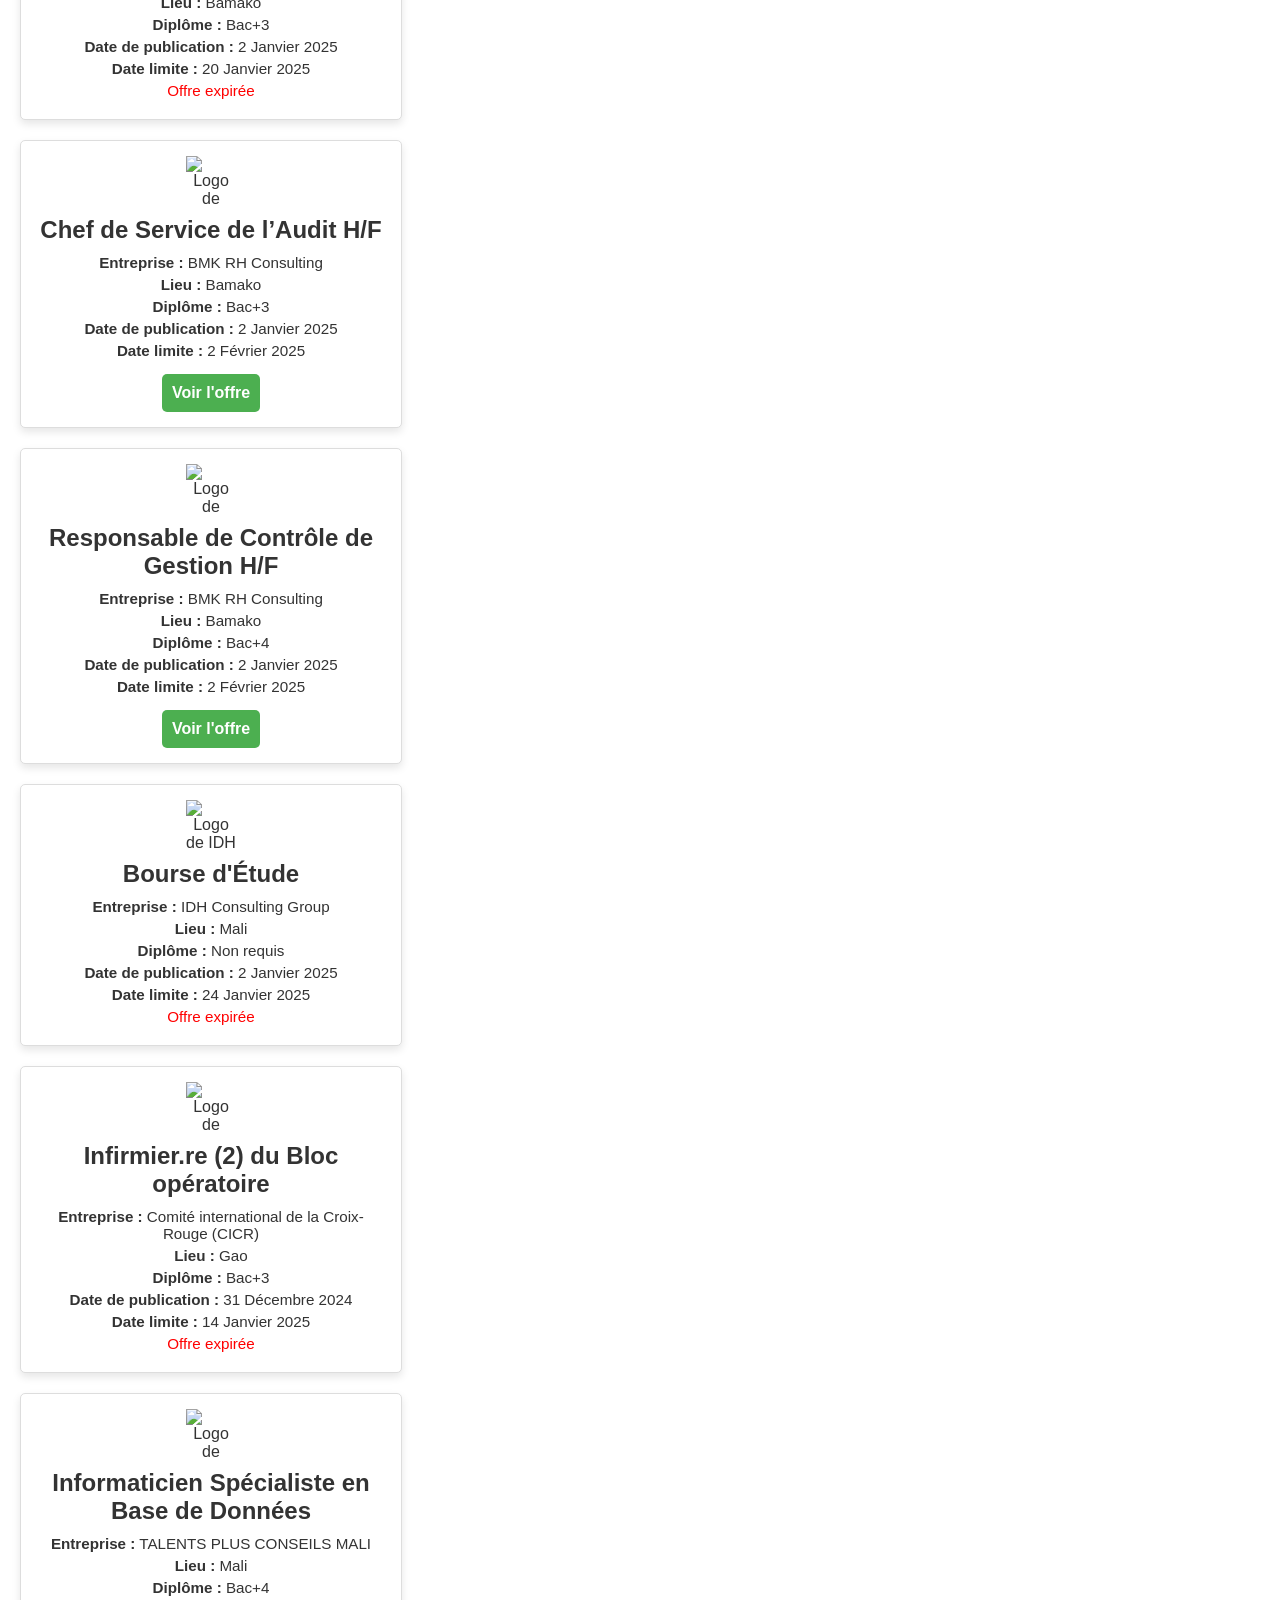
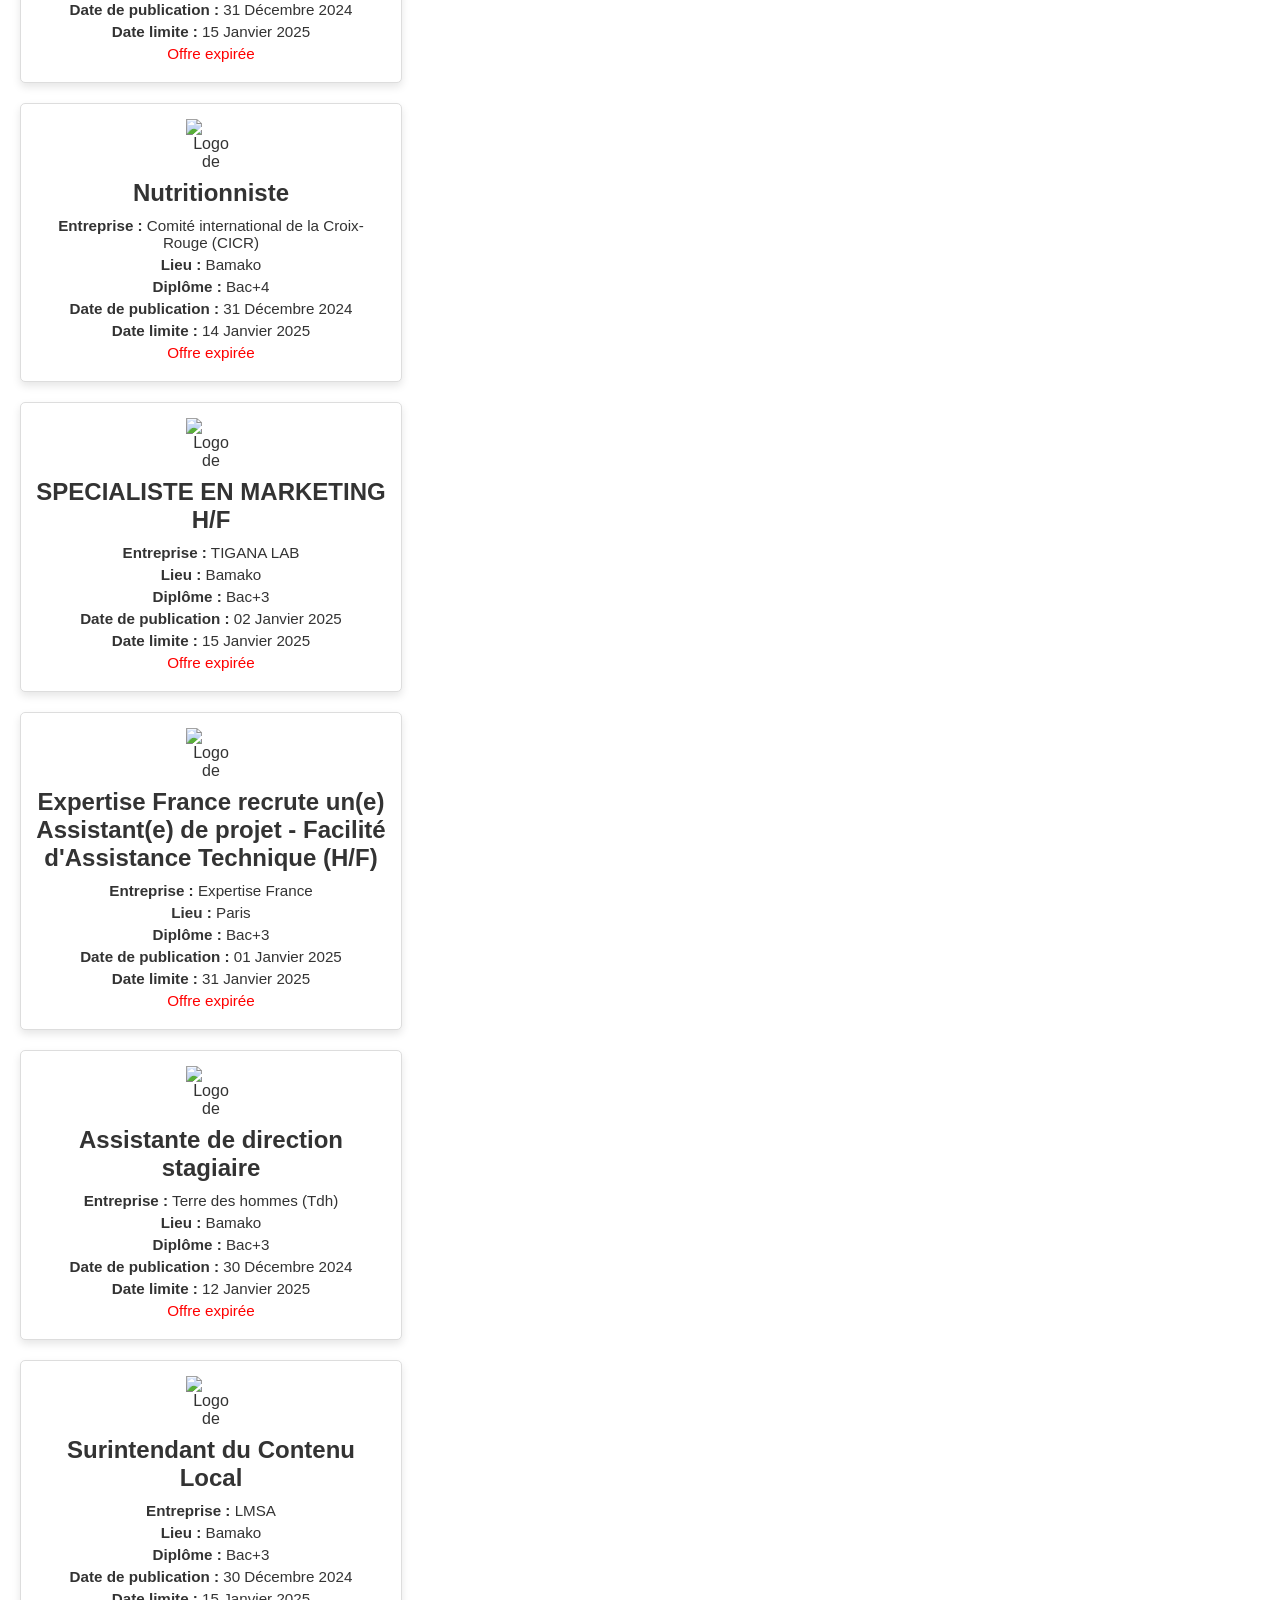
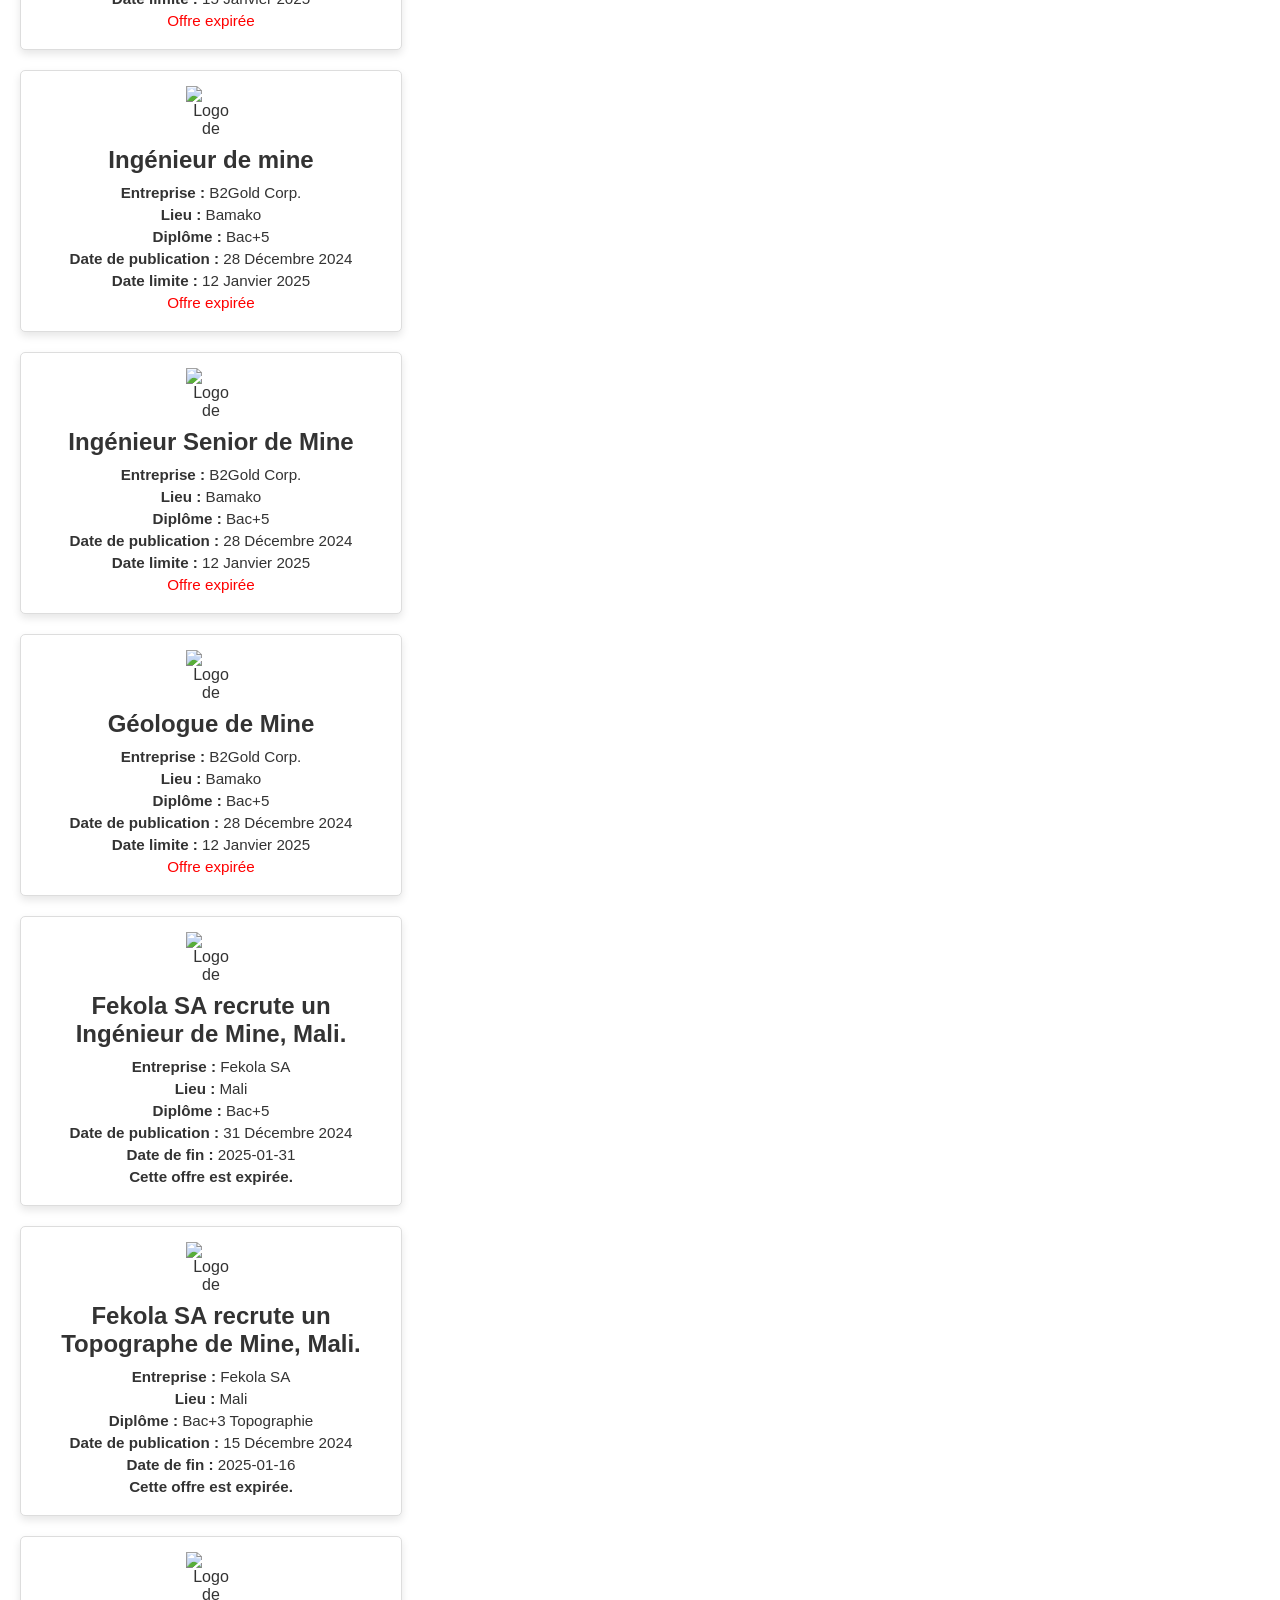
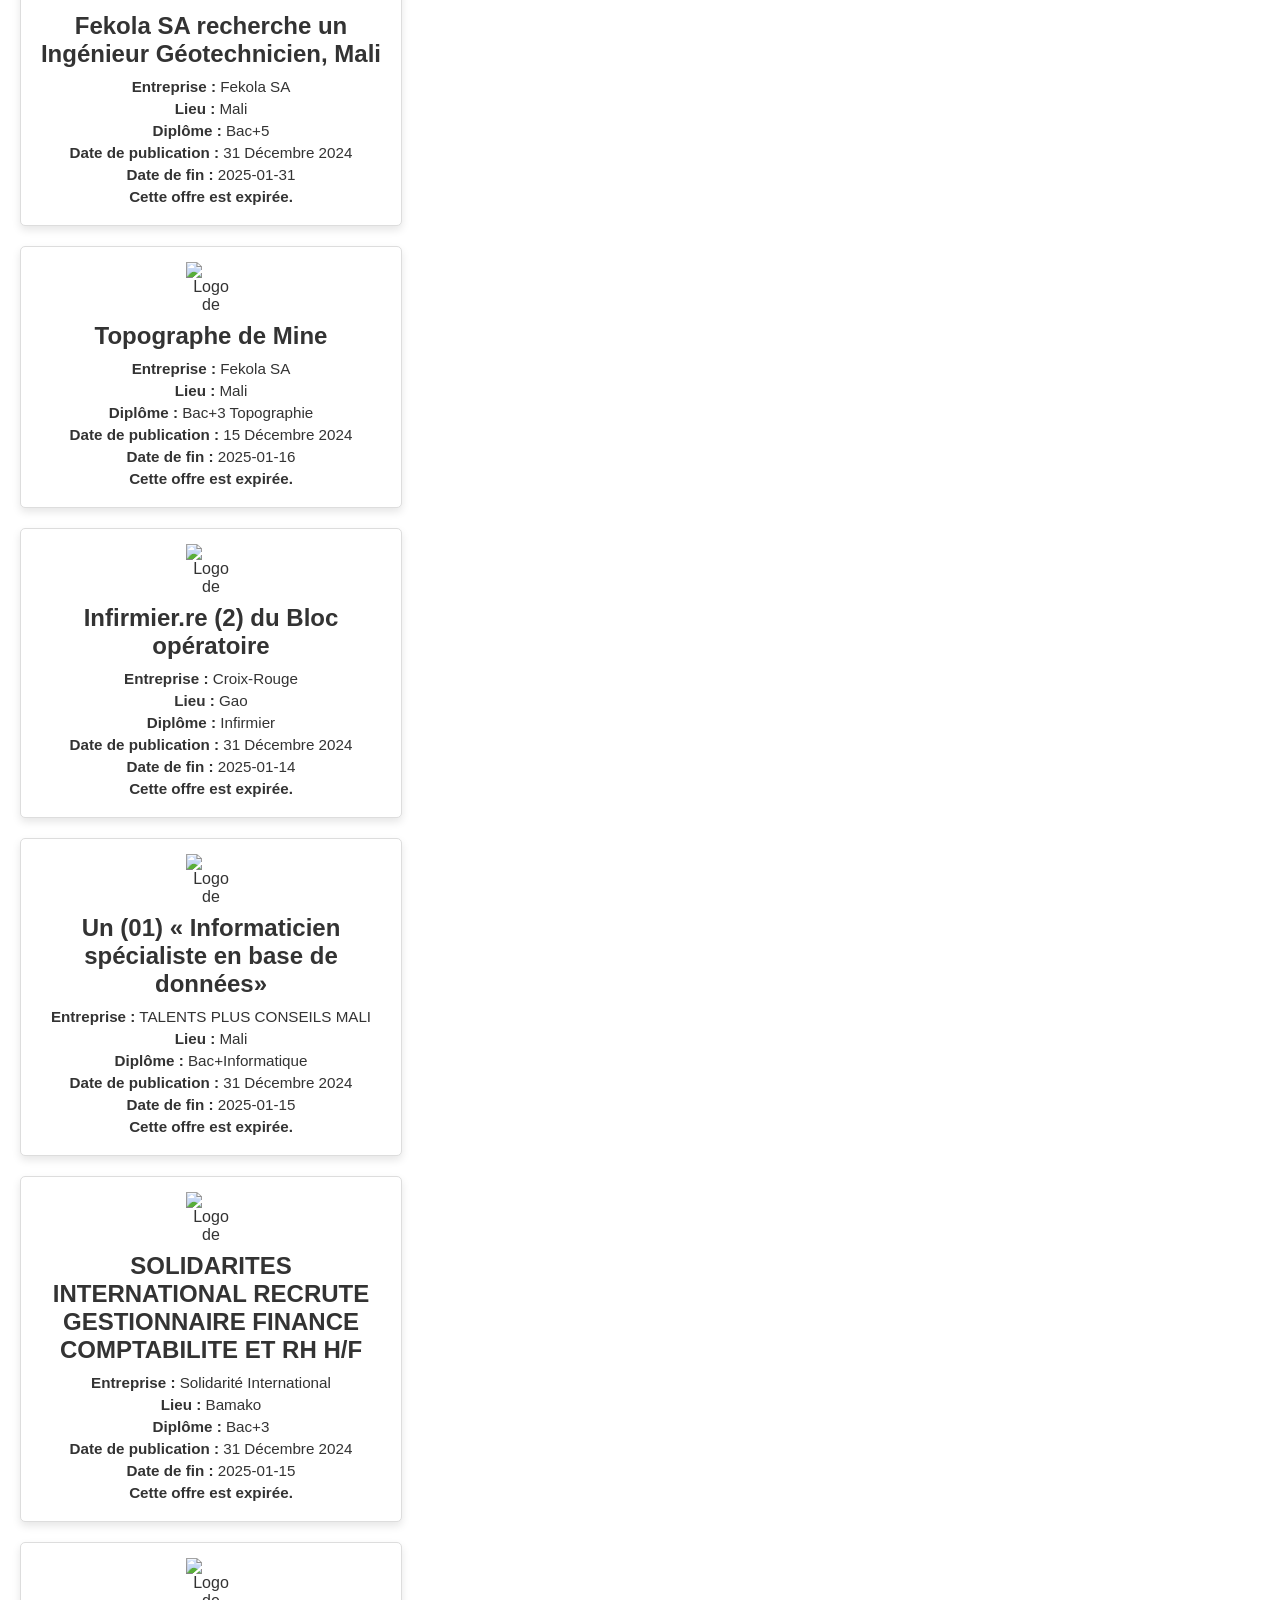
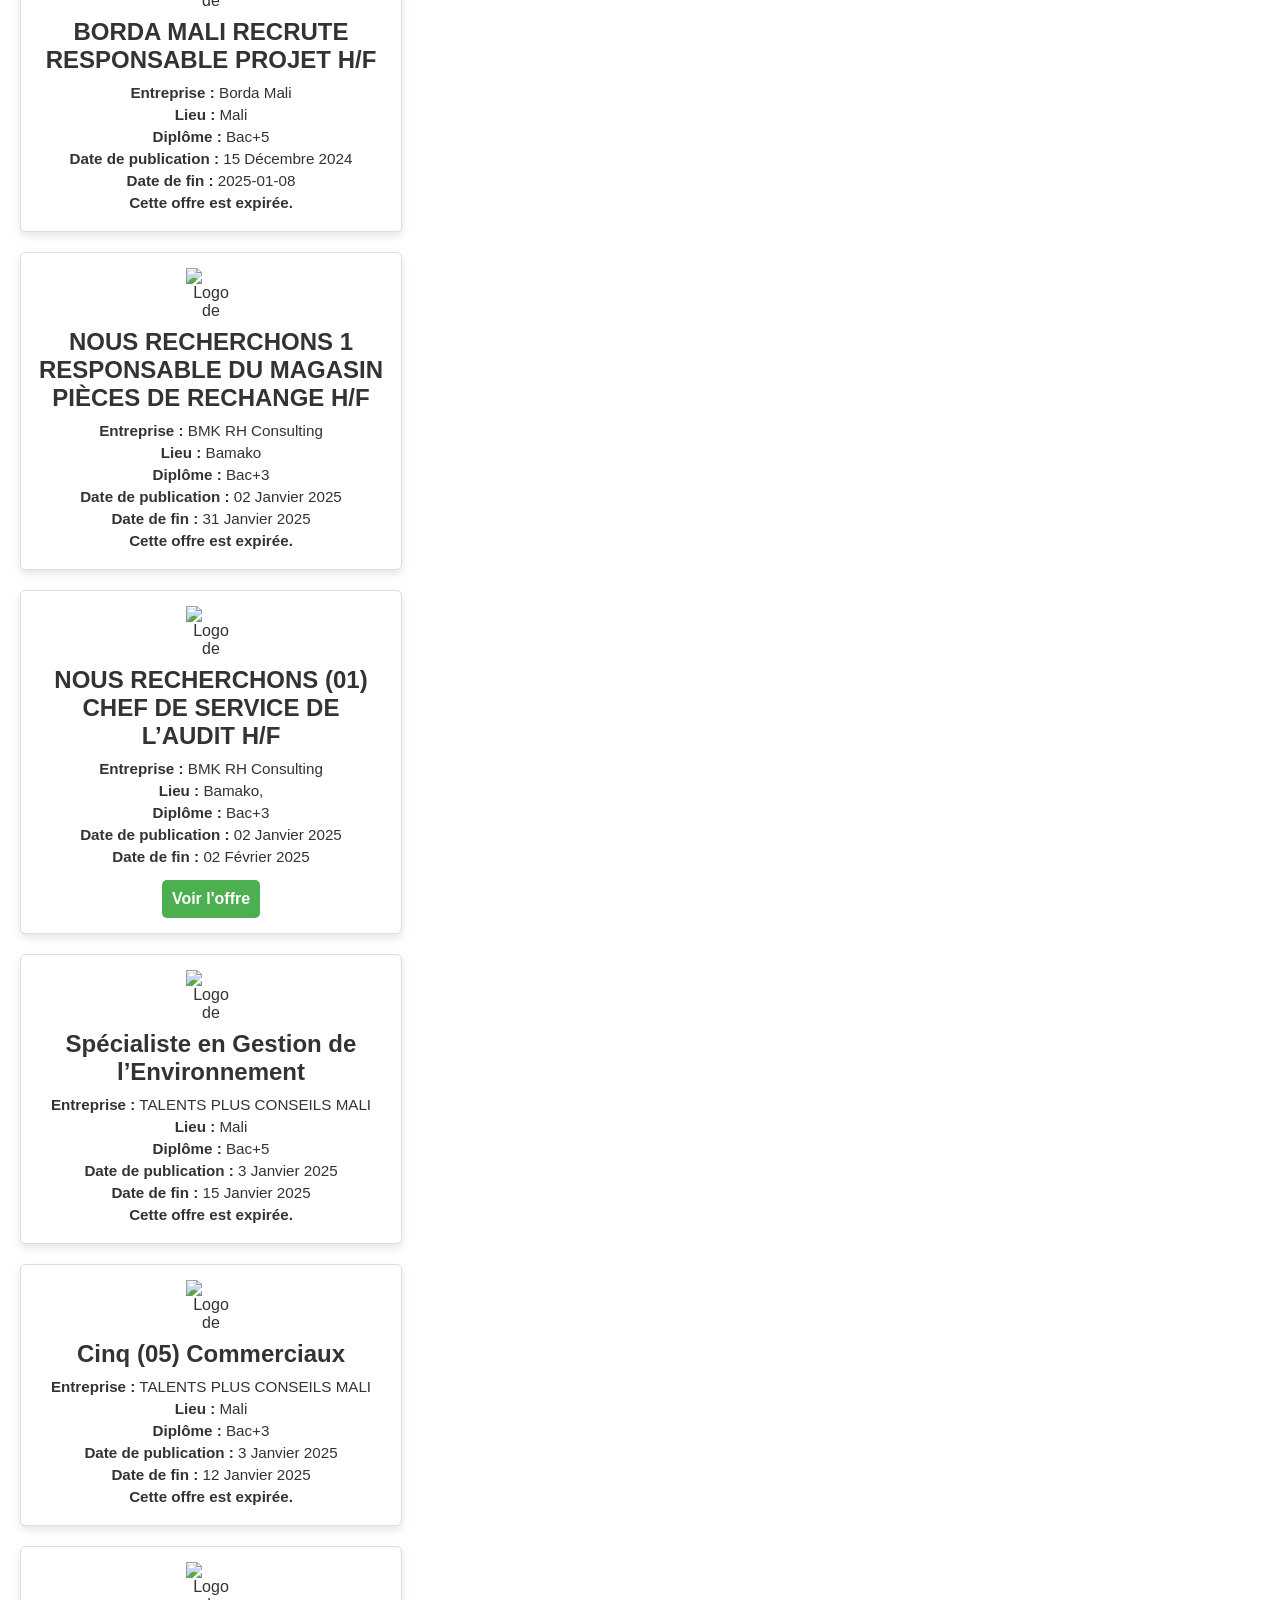
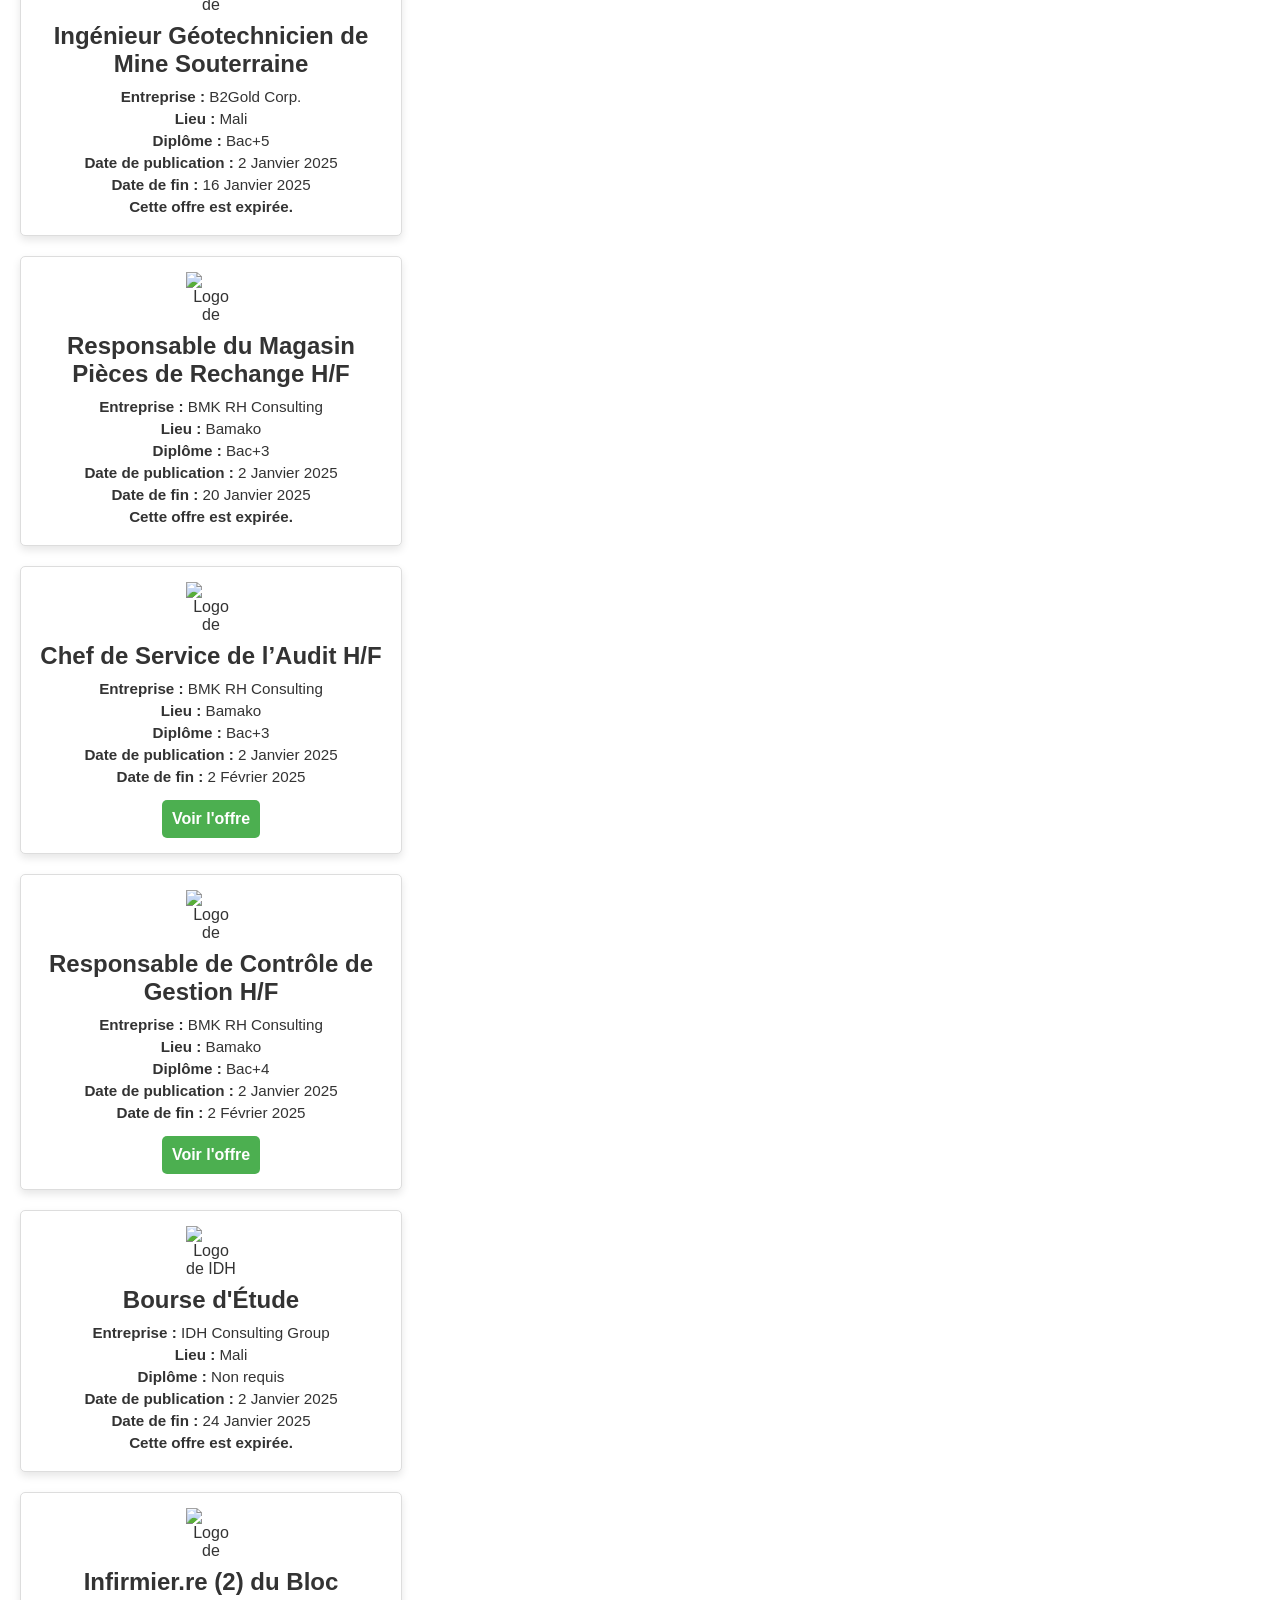
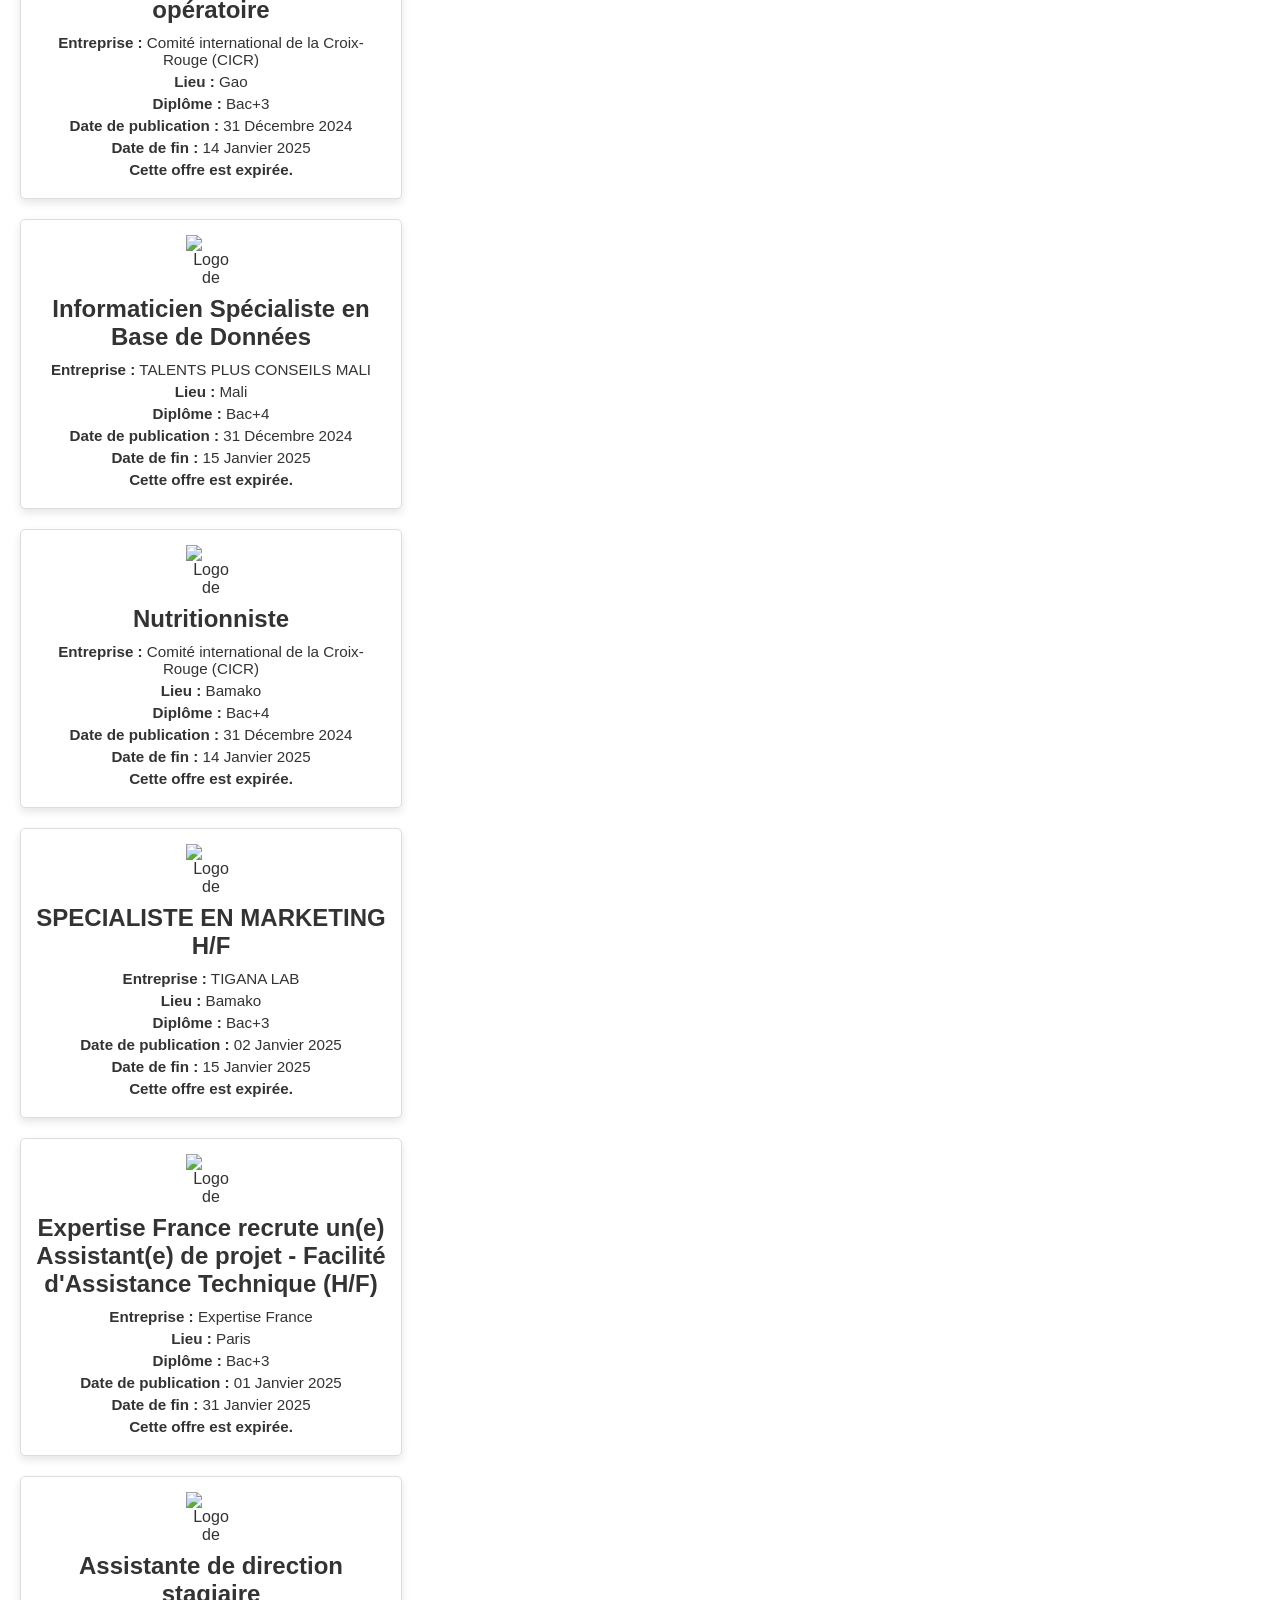
==== commit f766d6a7: "index.html" ====
--- a/index.html
+++ b/index.html
@@ -8,6 +8,8 @@
 <meta name="description" content="Plateforme de recherche d'emploi et de recrutement au Mali, trouvez des offres d'emploi et postulez facilement.">
 <meta name="keywords" content="emplois Mali, recrutement, offres d'emploi, E-Jobs Mali">
 <meta name="robots" content="index, follow">
+<script async src="https://pagead2.googlesyndication.com/pagead/js/adsbygoogle.js?client=ca-pub-3284182507492867"
+     crossorigin="anonymous"></script>
 </head>
 <body>
     <!-- Navigation -->
--- a/style.css
+++ b/style.css
@@ -172,3 +172,111 @@
 #scrollTopBtn:hover {
     background-color: #0056b3;
 }
+.navbar {
+    position: fixed;
+    top: 0;
+    width: 100%;
+    background: #333;
+    padding: 10px 0;
+    z-index: 1000;
+}
+.navbar ul {
+    list-style: none;
+    display: flex;
+    justify-content: center;
+    margin: 0;
+    padding: 0;
+}
+.navbar ul li {
+    margin: 0 15px;
+}
+.navbar ul li a {
+    color: white;
+    text-decoration: none;
+    font-size: 16px;
+}
+.navbar ul li a:hover {
+    text-decoration: underline;
+}
+.footer {
+    background: #333;
+    color: white;
+    text-align: center;
+    padding: 20px 0;
+    margin-top: 50px;
+}
+.footer p {
+    margin: 5px 0;
+}
+/* Section Contact */
+.contact {
+    background-color: #f9f9f9;
+    padding: 40px 20px;
+    margin: 20px auto;
+    border-radius: 8px;
+    max-width: 600px;
+    box-shadow: 0 4px 8px rgba(0, 0, 0, 0.1);
+}
+
+.contact h2 {
+    text-align: center;
+    margin-bottom: 20px;
+    color: #333;
+    font-size: 24px;
+}
+
+.contact form {
+    display: flex;
+    flex-direction: column;
+    gap: 15px;
+}
+
+.contact form label {
+    font-weight: bold;
+    color: #555;
+}
+
+.contact form input,
+.contact form textarea {
+    width: 100%;
+    padding: 10px;
+    border: 1px solid #ccc;
+    border-radius: 5px;
+    font-size: 14px;
+    transition: border-color 0.3s;
+}
+
+.contact form input:focus,
+.contact form textarea:focus {
+    outline: none;
+    border-color: #007bff;
+    box-shadow: 0 0 5px rgba(0, 123, 255, 0.5);
+}
+
+.contact form textarea {
+    resize: vertical;
+    min-height: 100px;
+}
+
+.contact form button {
+    background-color: #007bff;
+    color: white;
+    padding: 10px;
+    border: none;
+    border-radius: 5px;
+    font-size: 16px;
+    cursor: pointer;
+    transition: background-color 0.3s, box-shadow 0.3s;
+}
+
+.contact form button:hover {
+    background-color: #0056b3;
+    box-shadow: 0 2px 5px rgba(0, 0, 0, 0.2);
+}
+
+.contact p {
+    text-align: center;
+    color: #666;
+    font-size: 14px;
+    margin-top: 10px;
+}
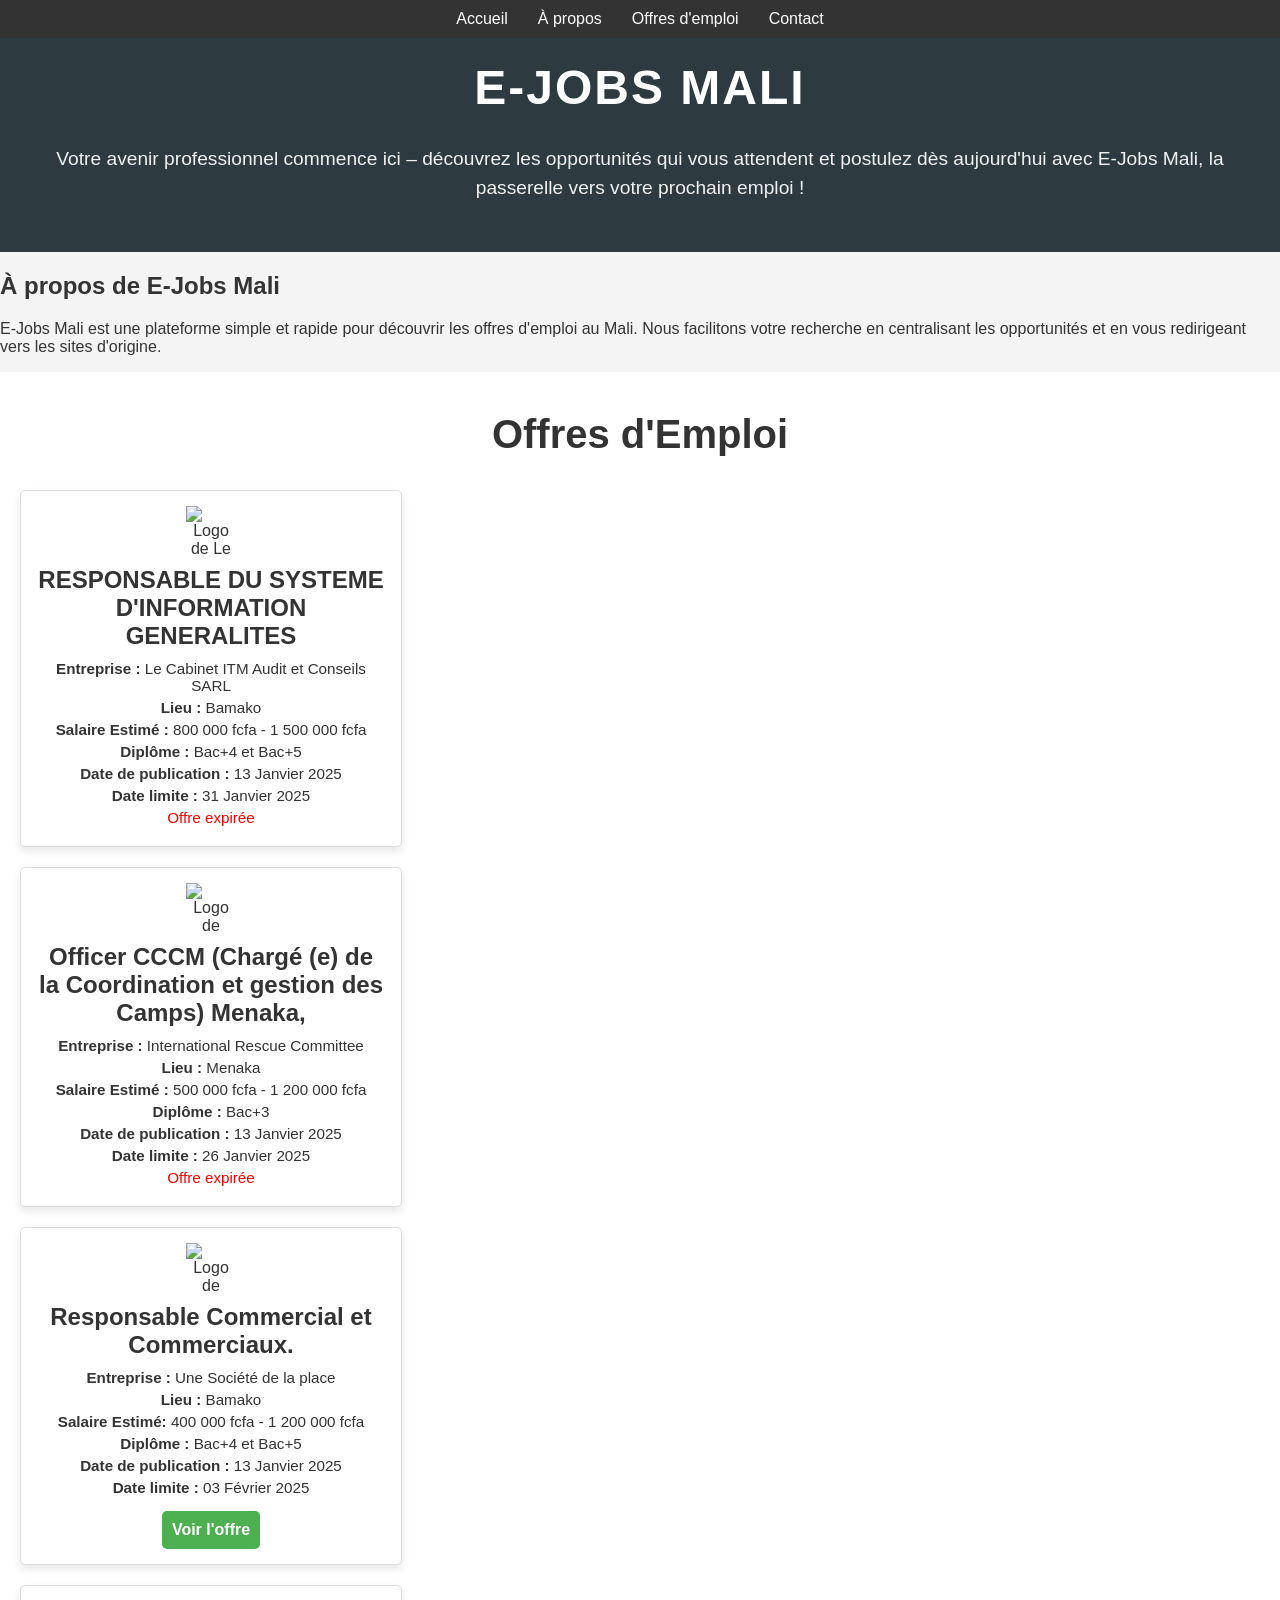
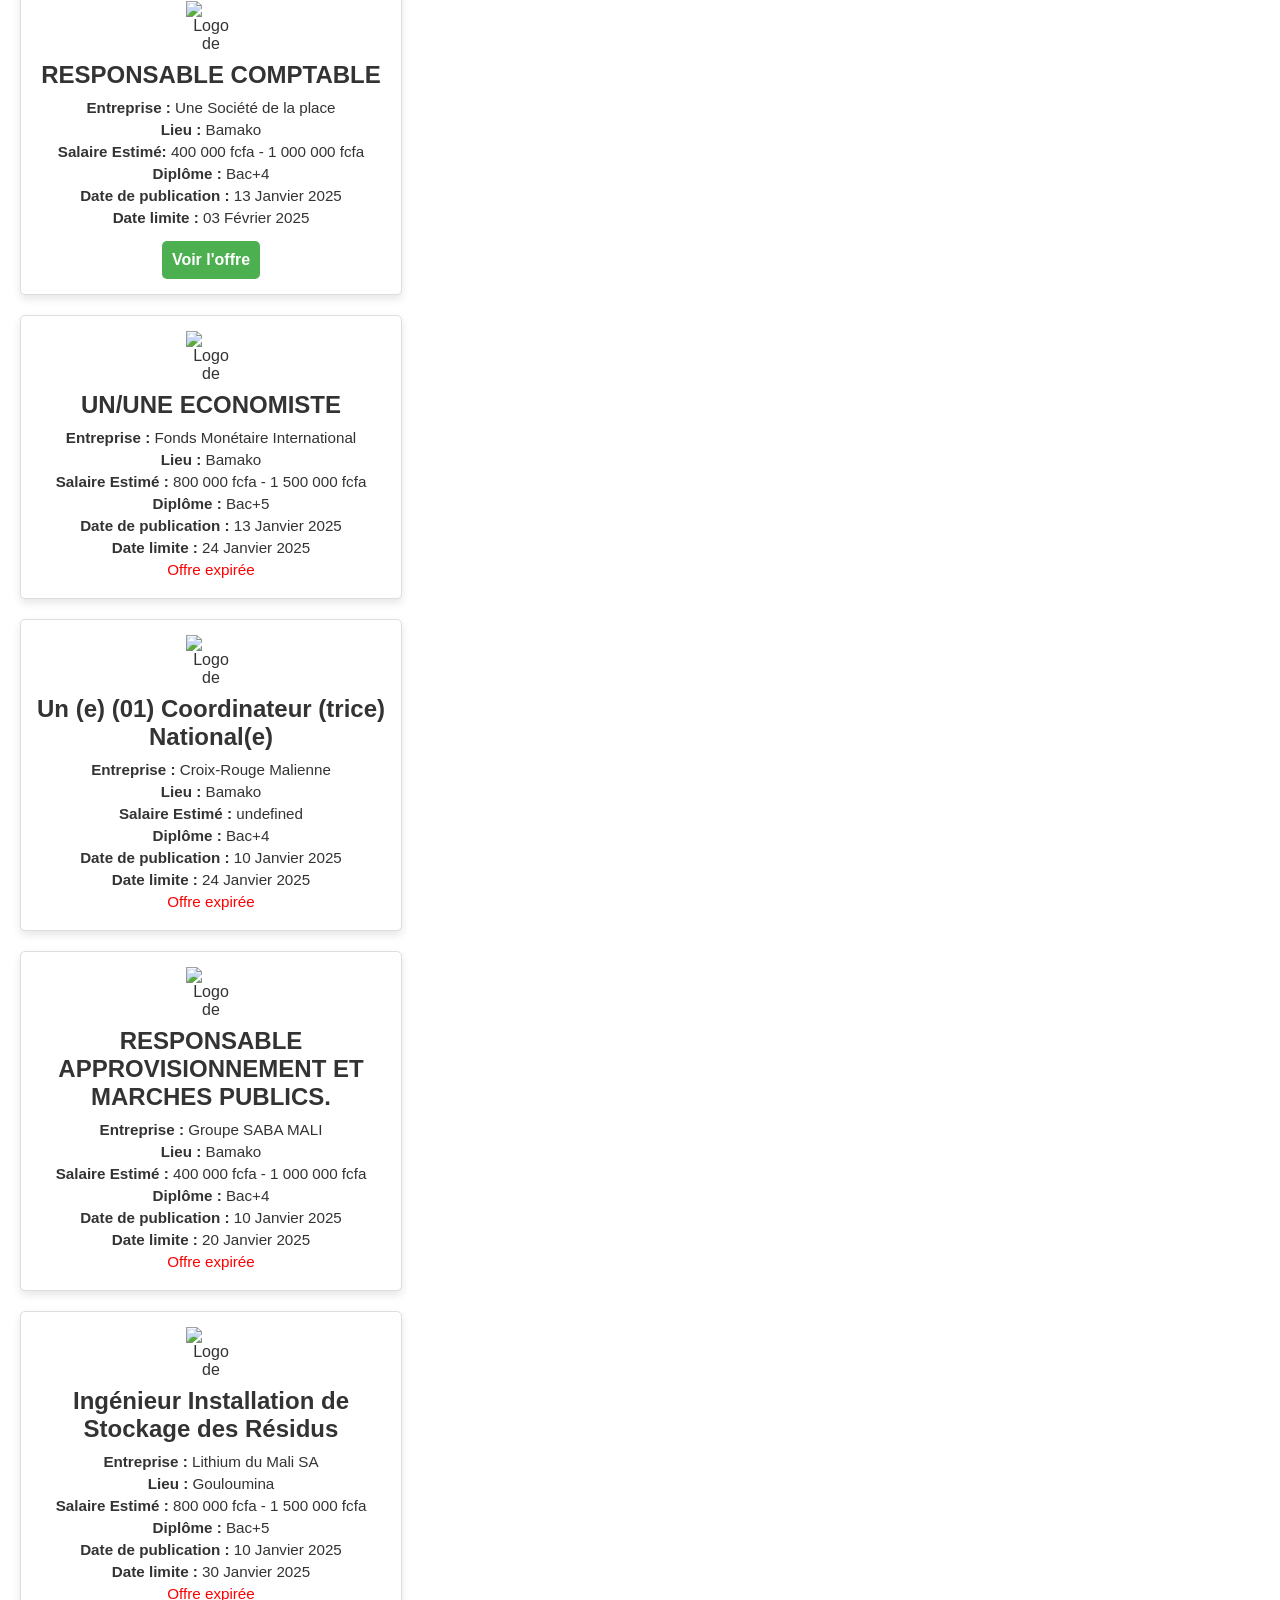
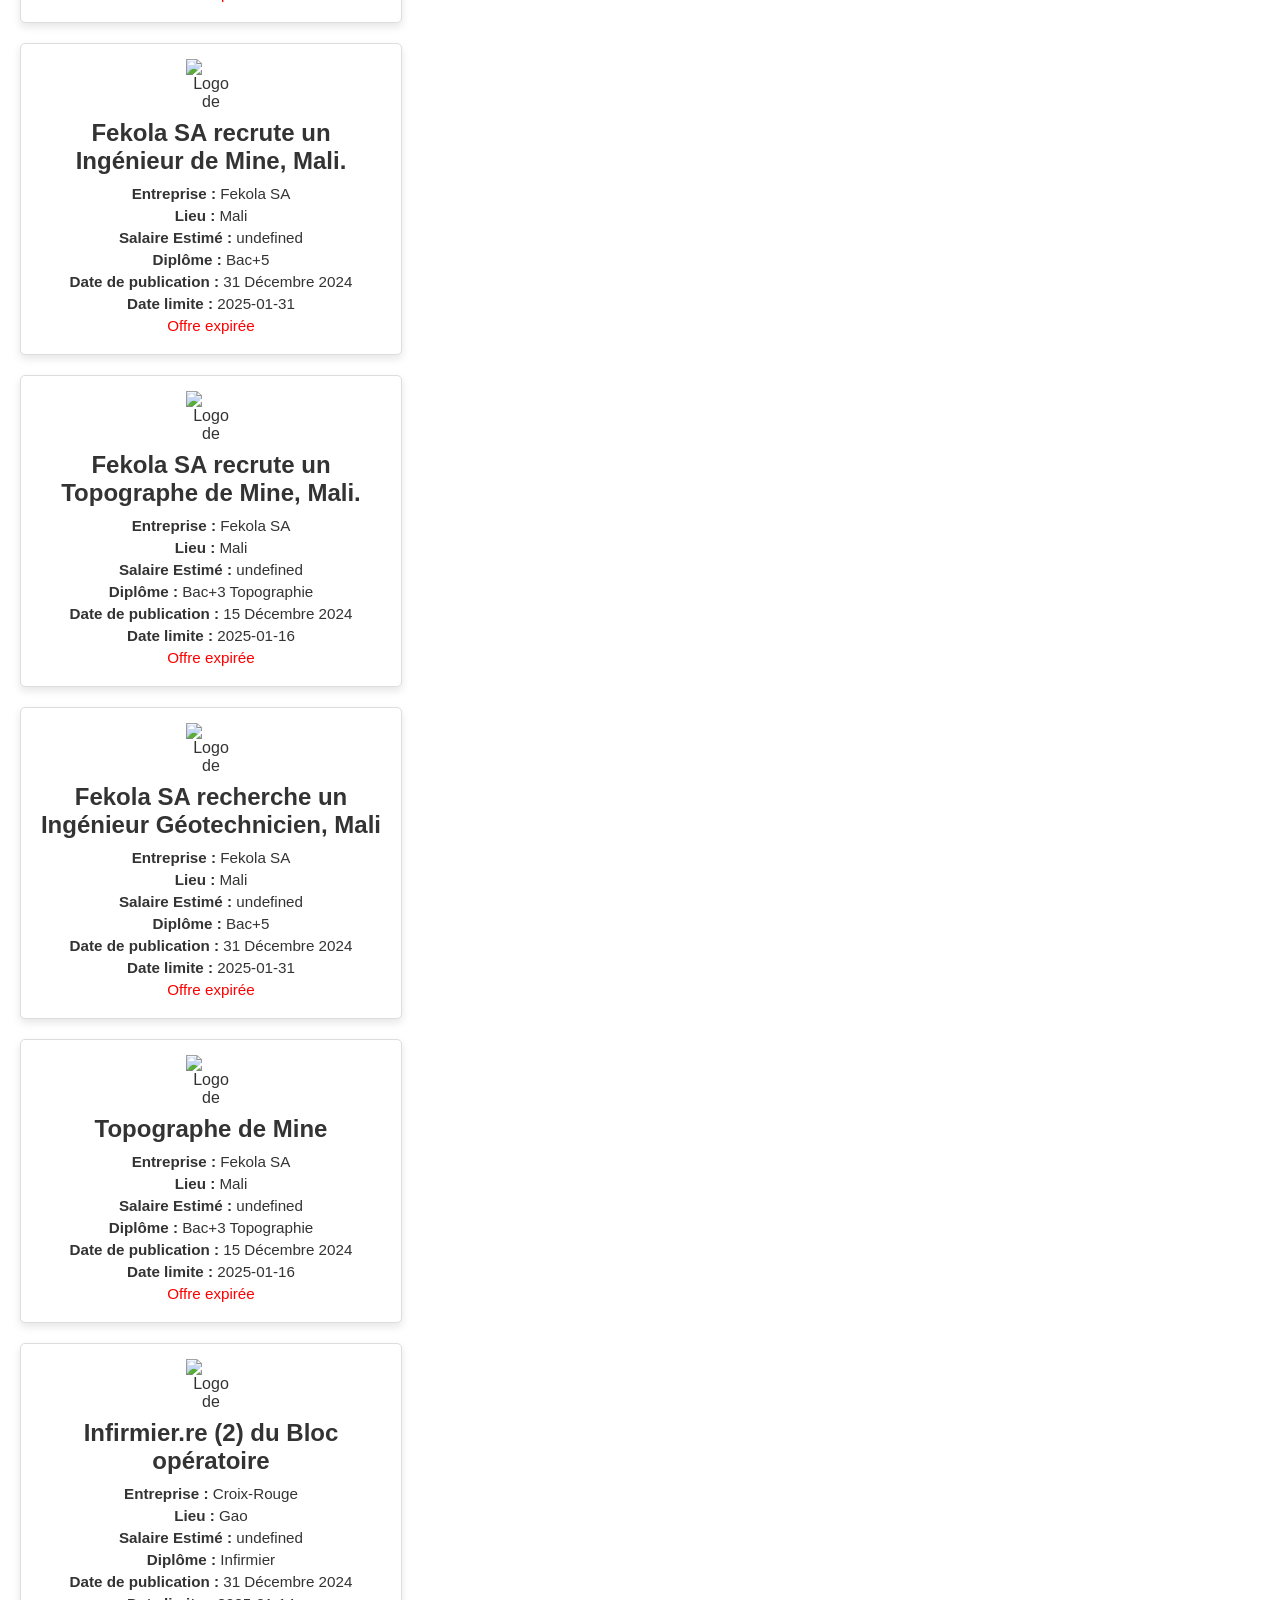
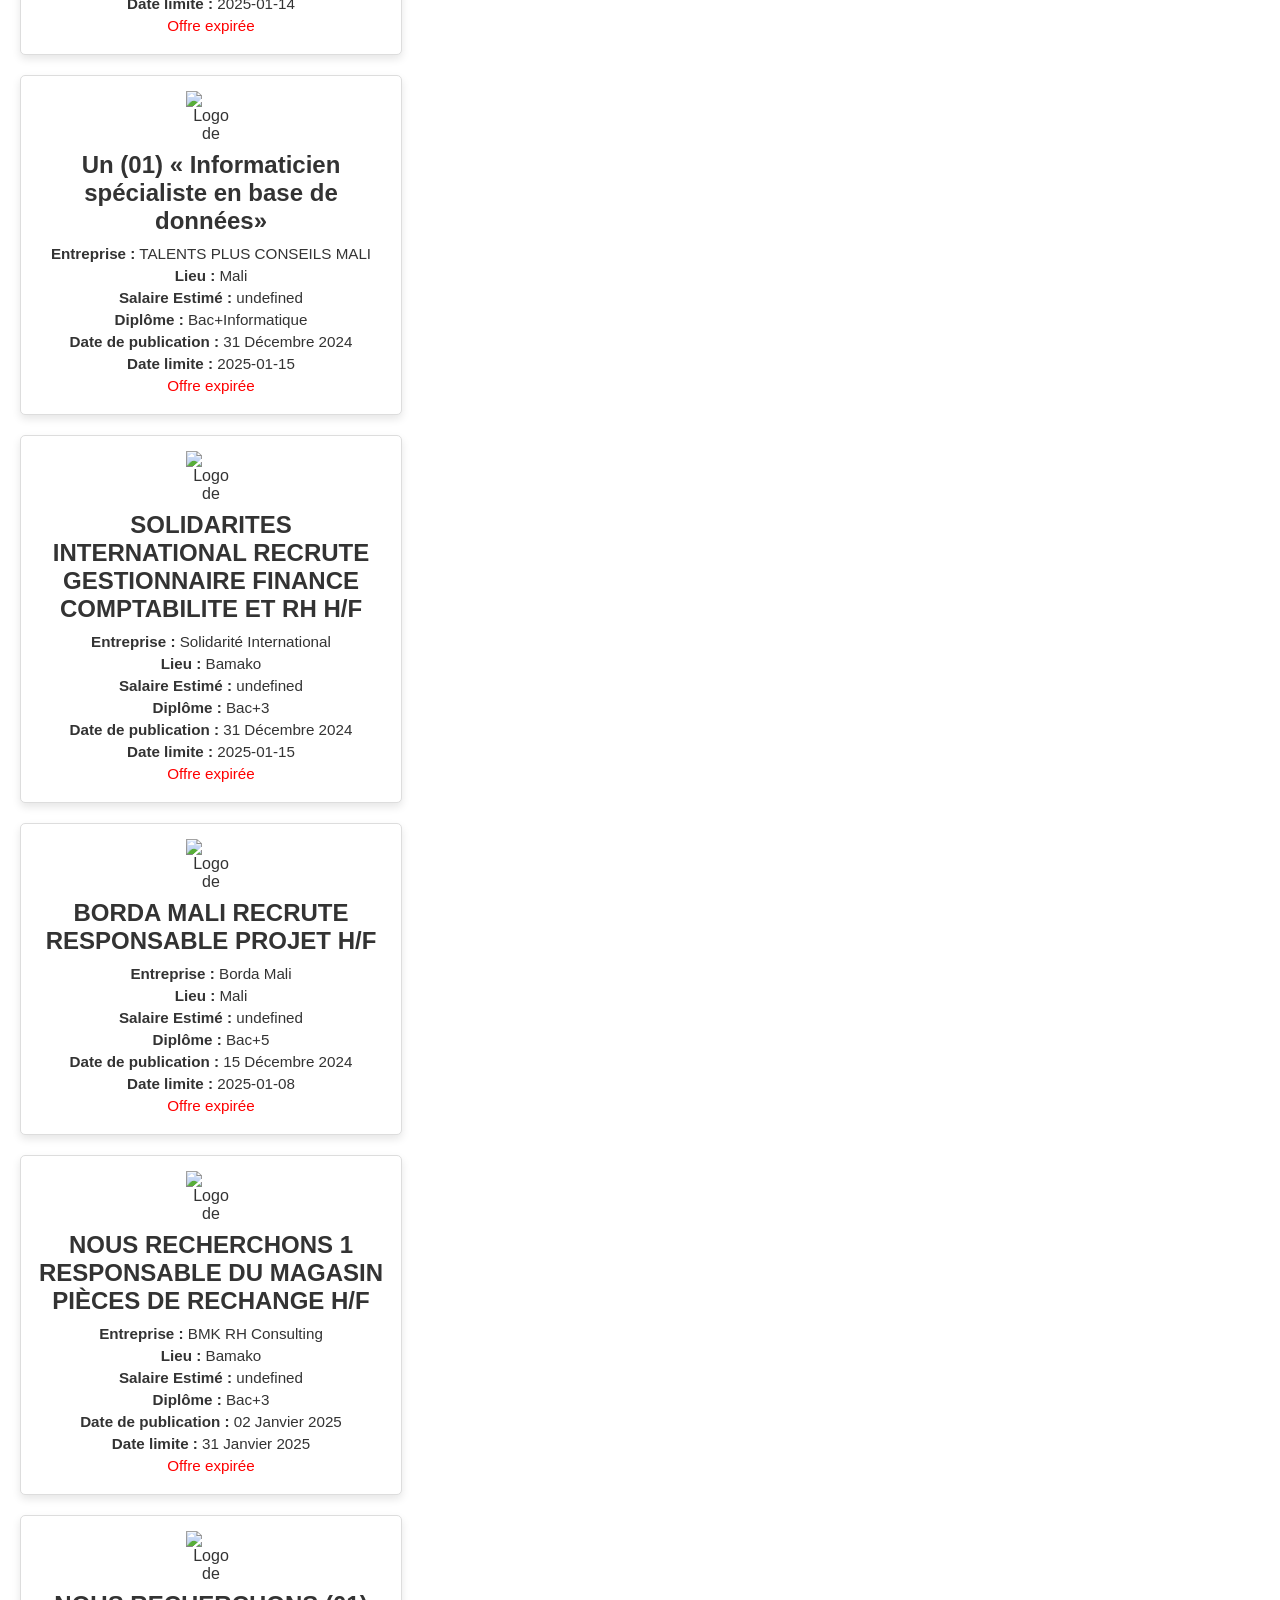
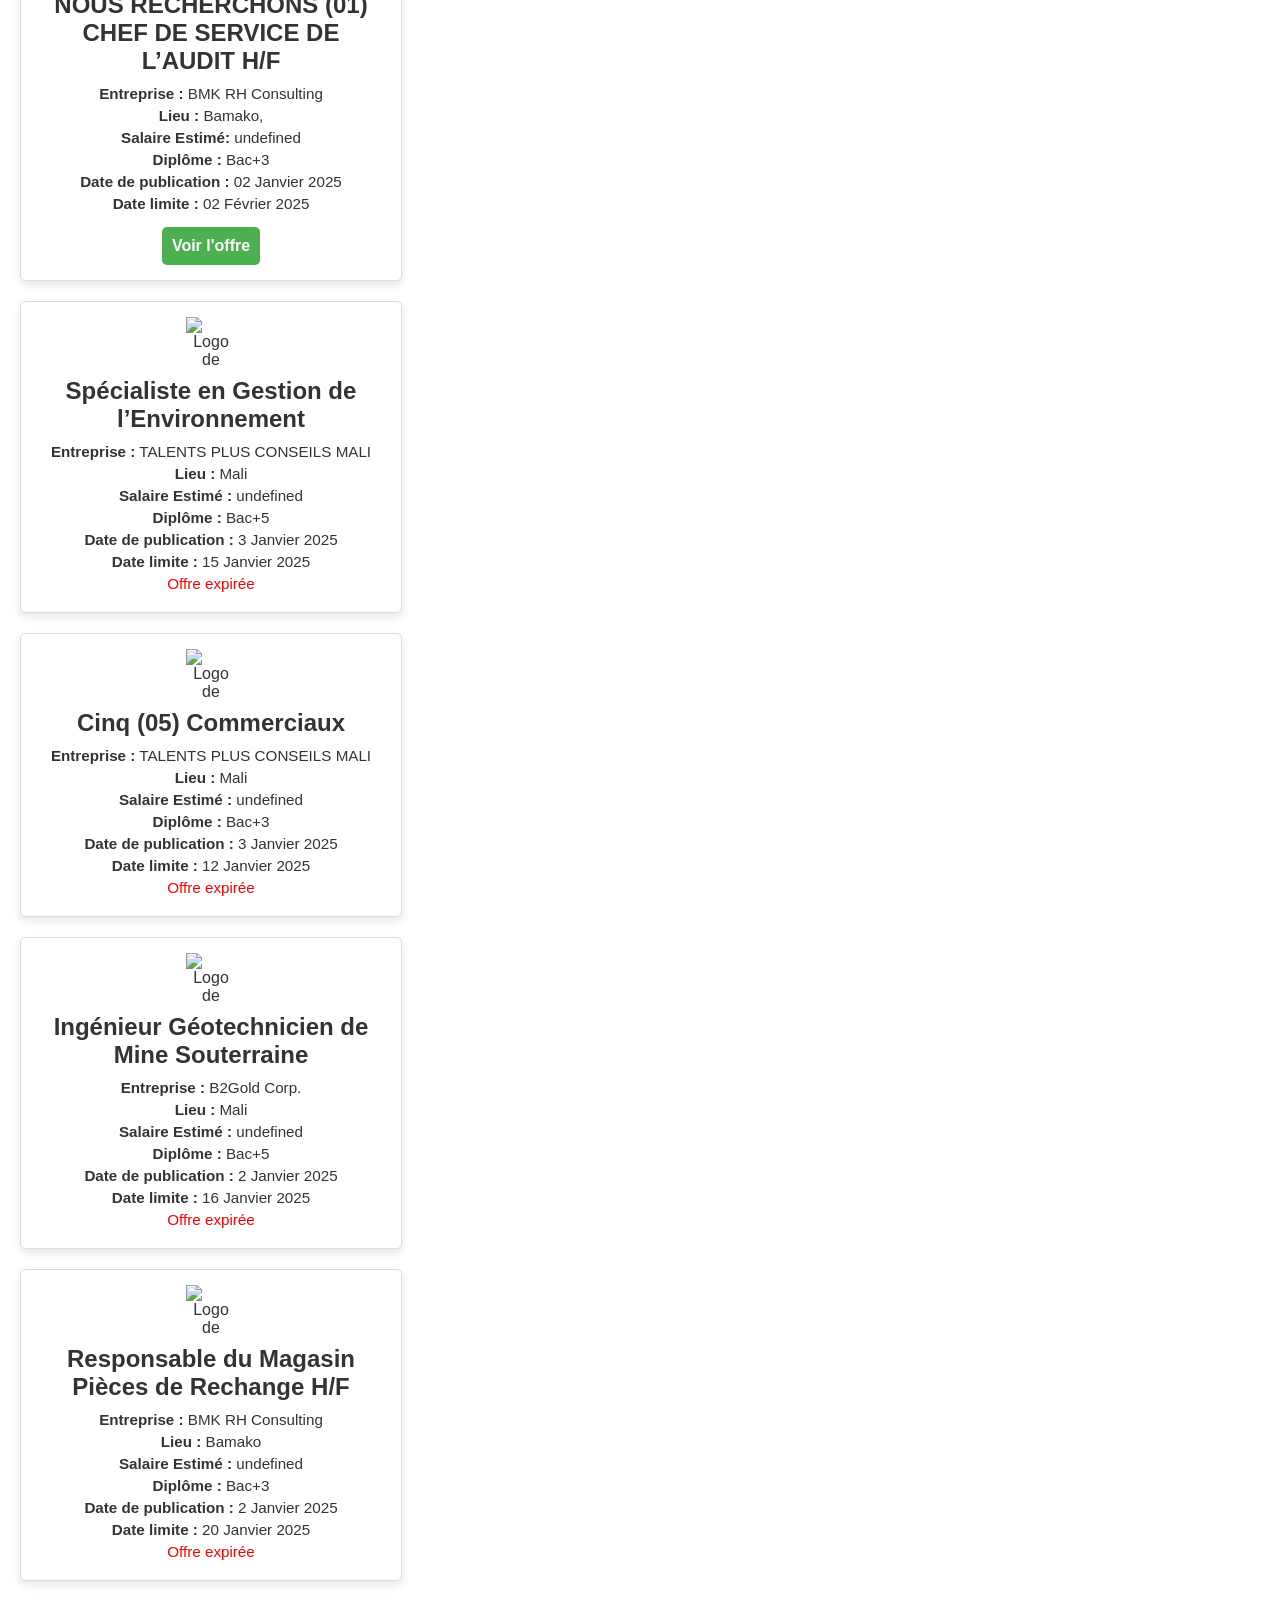
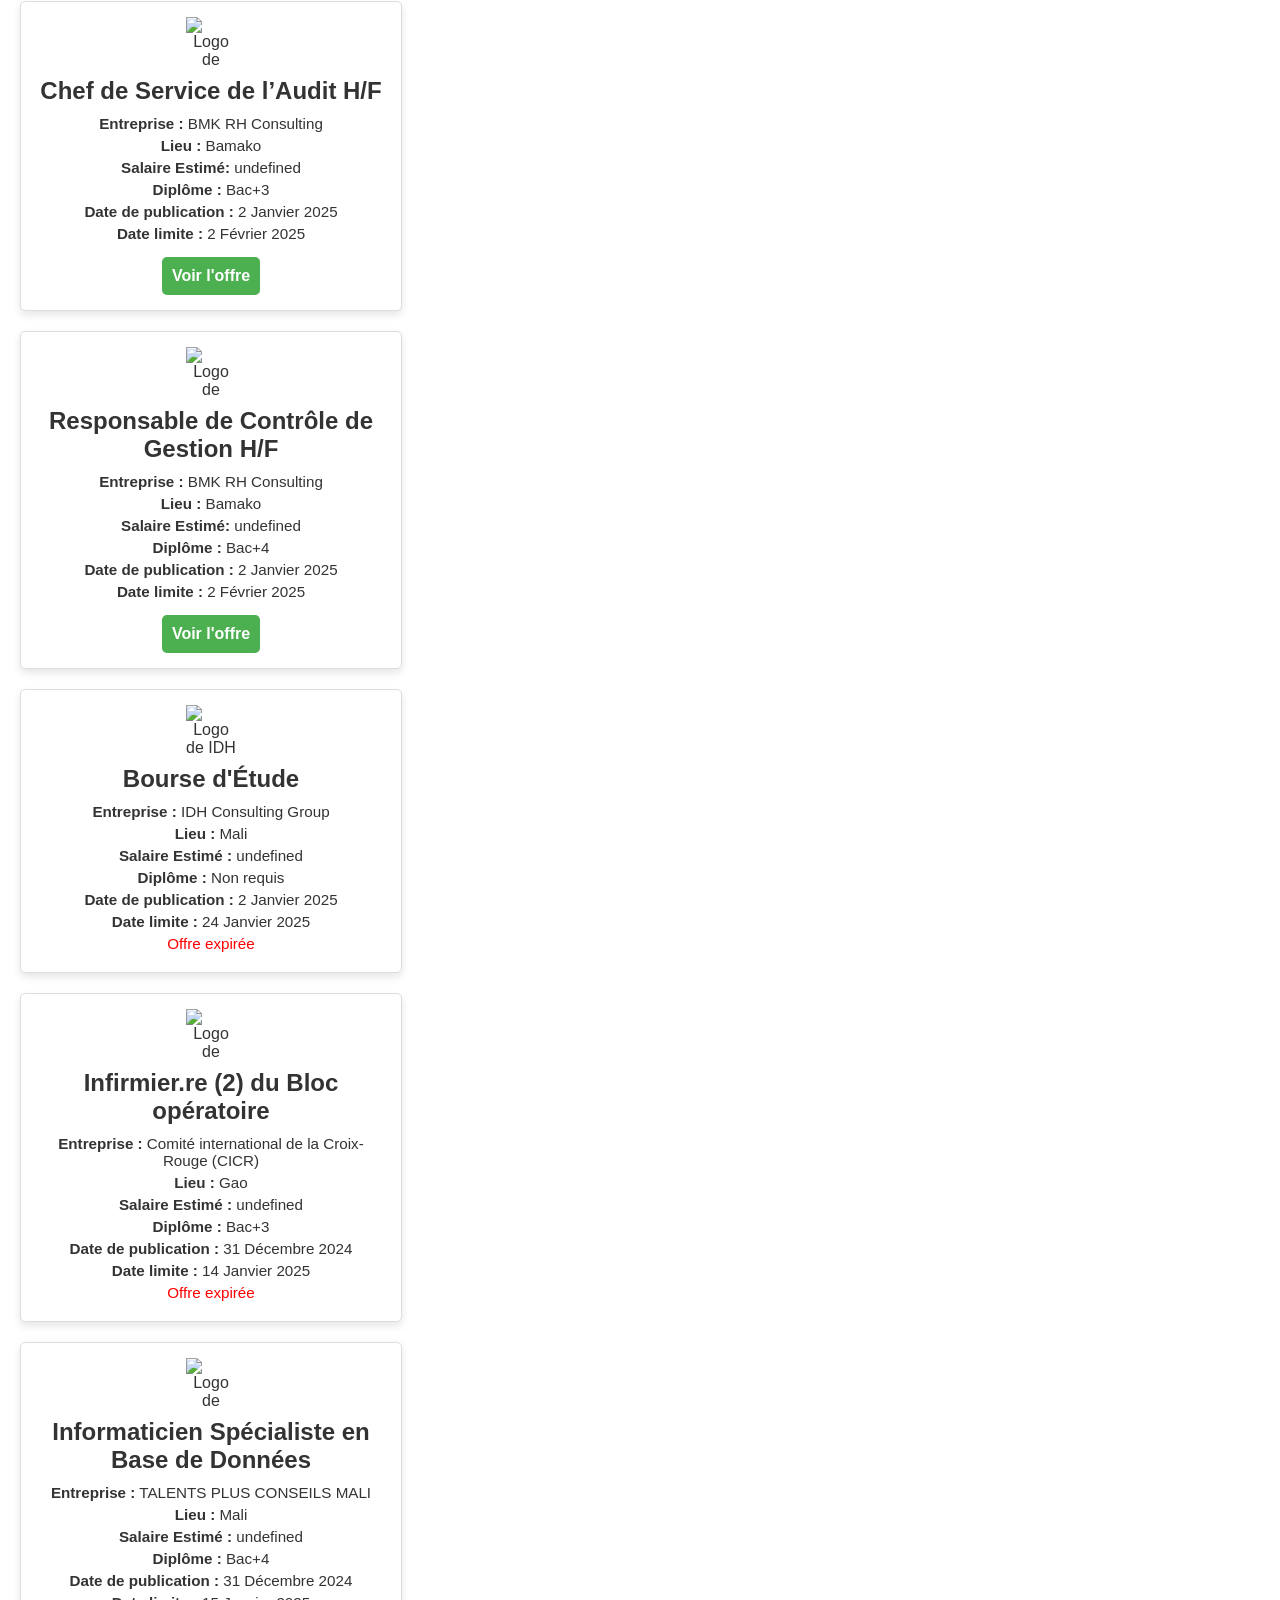
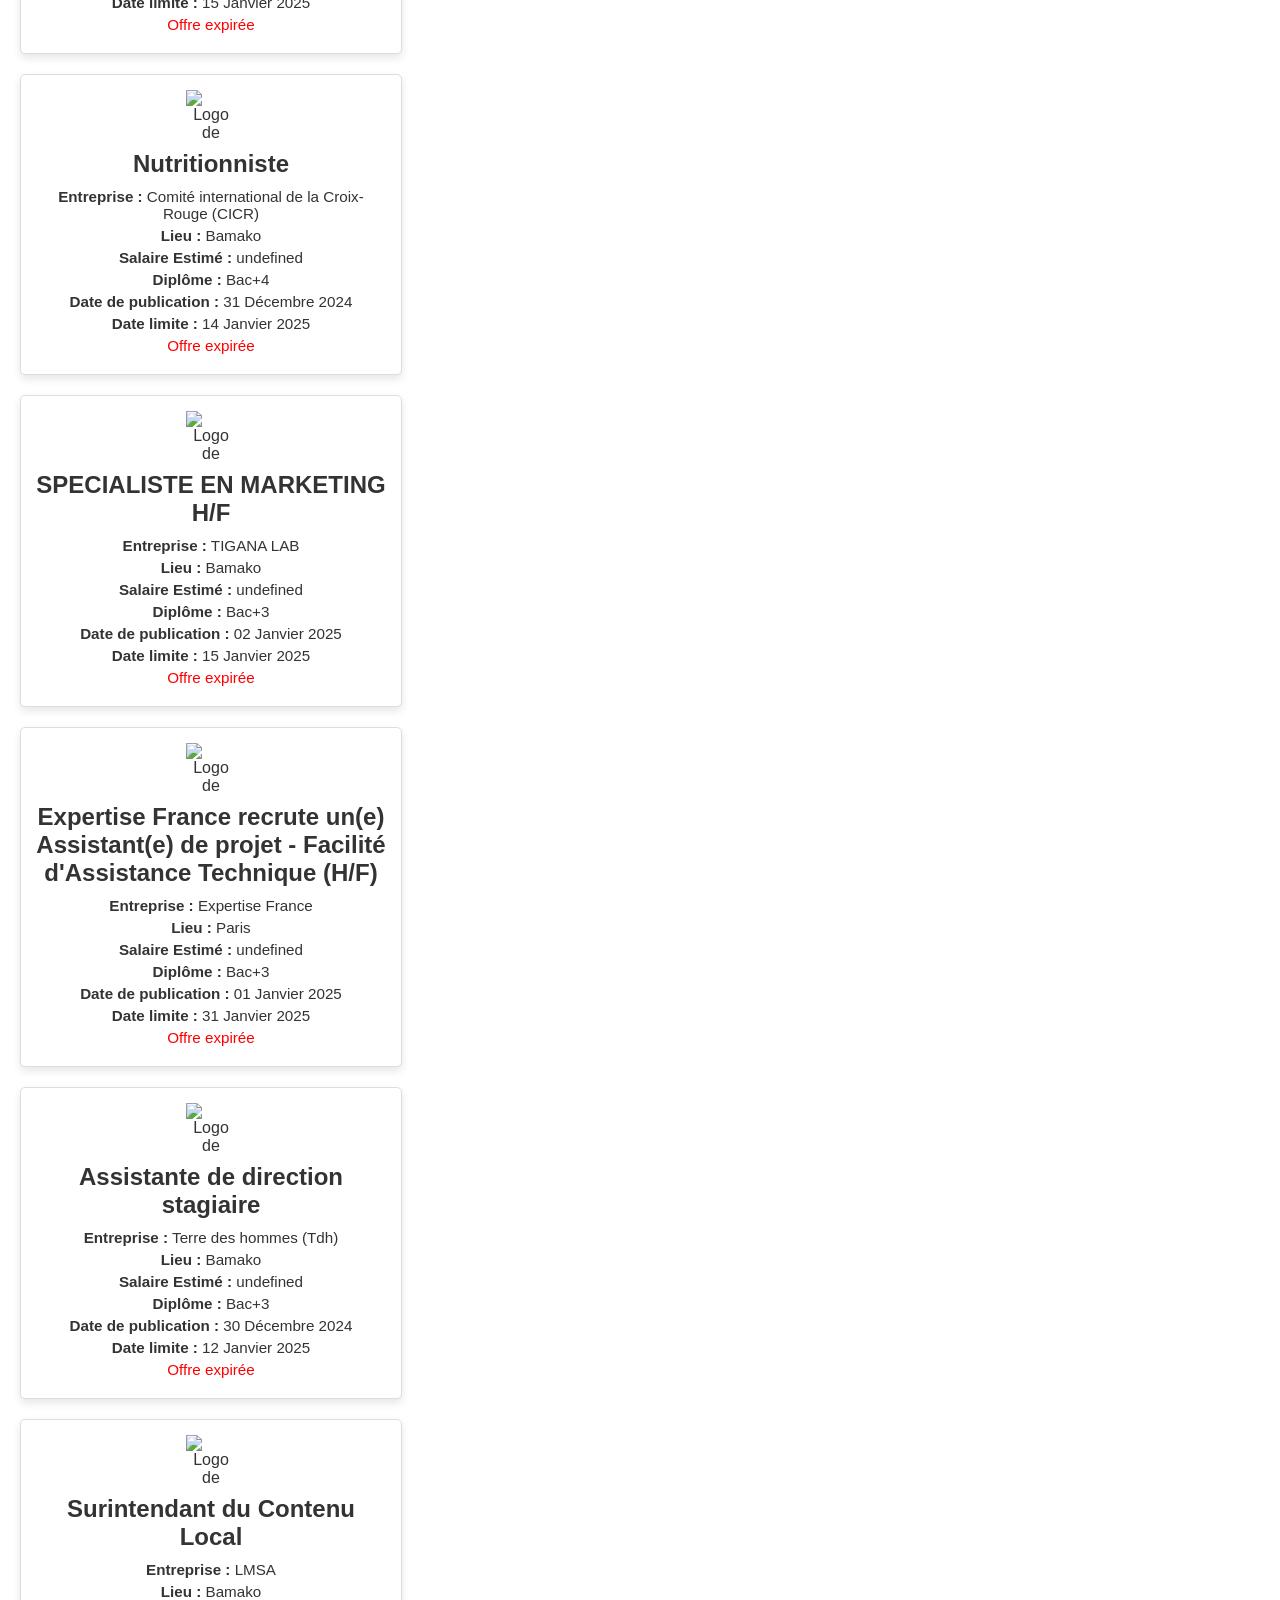
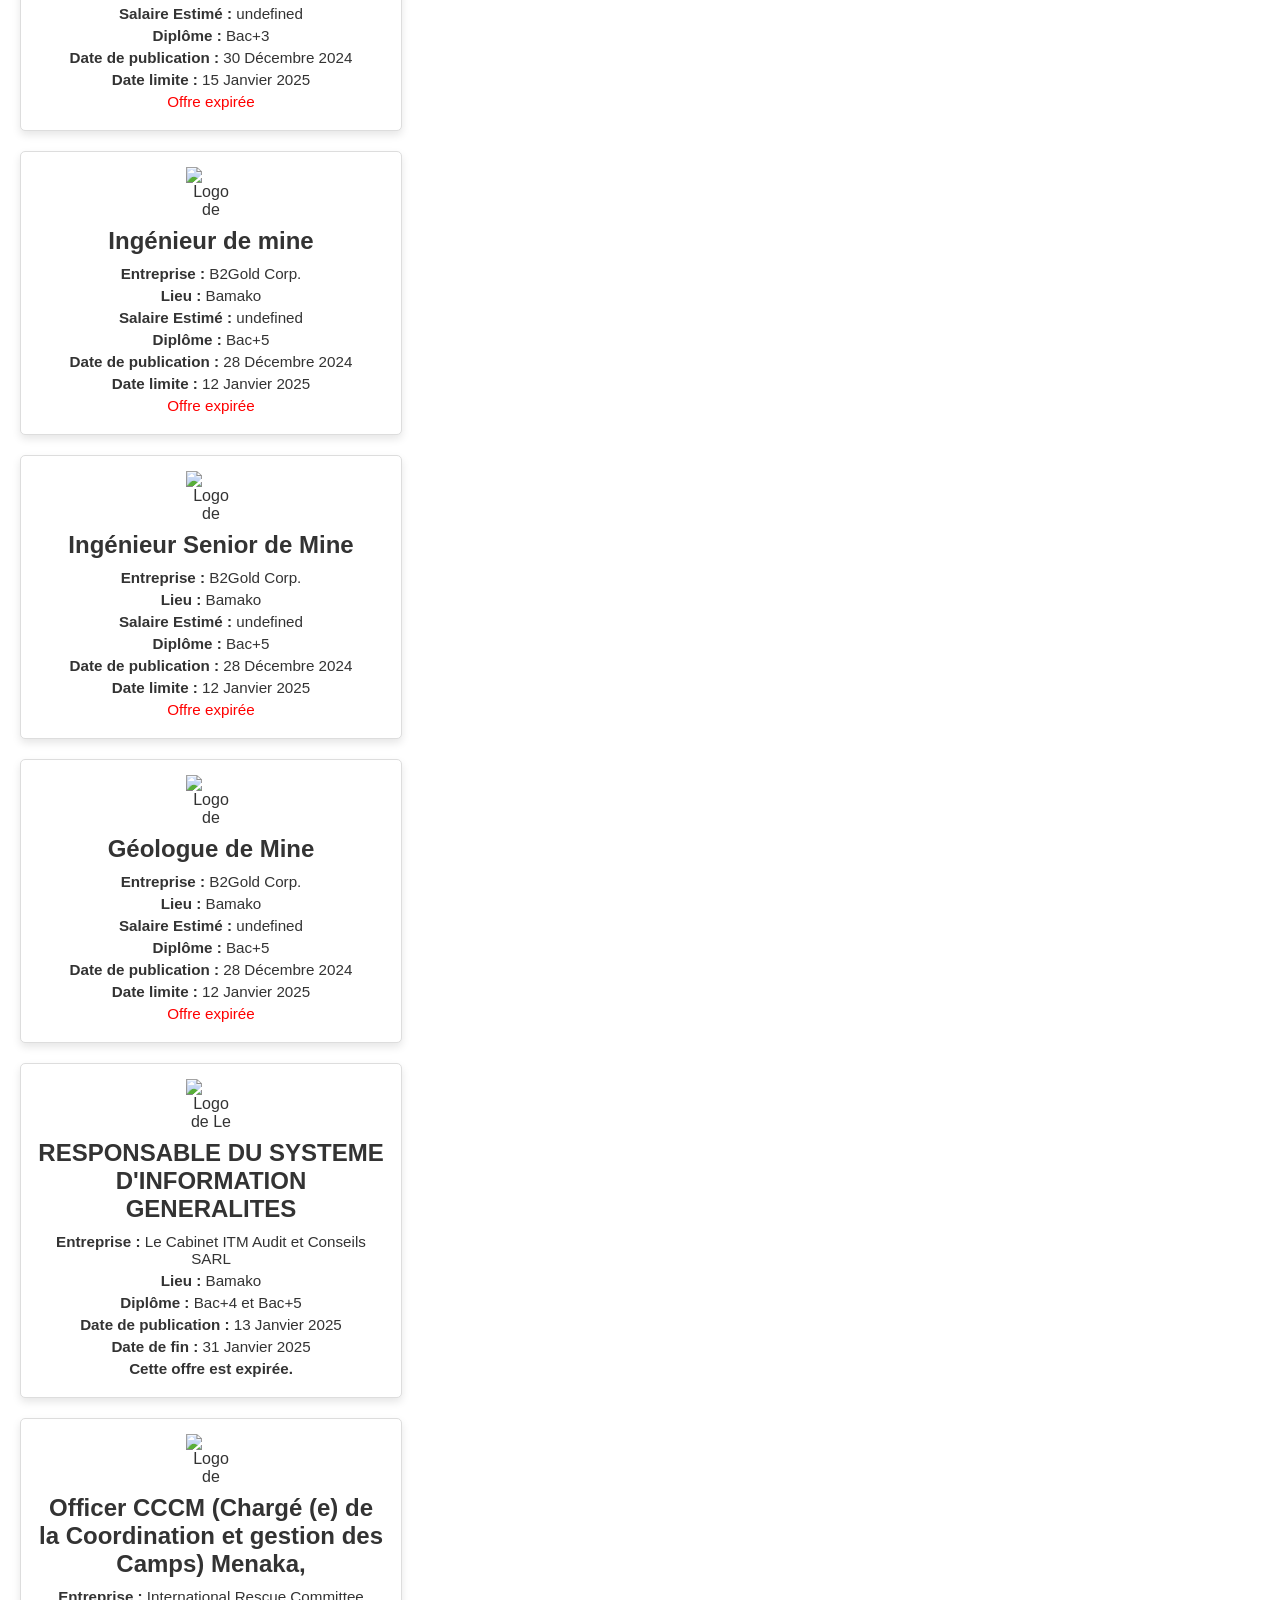
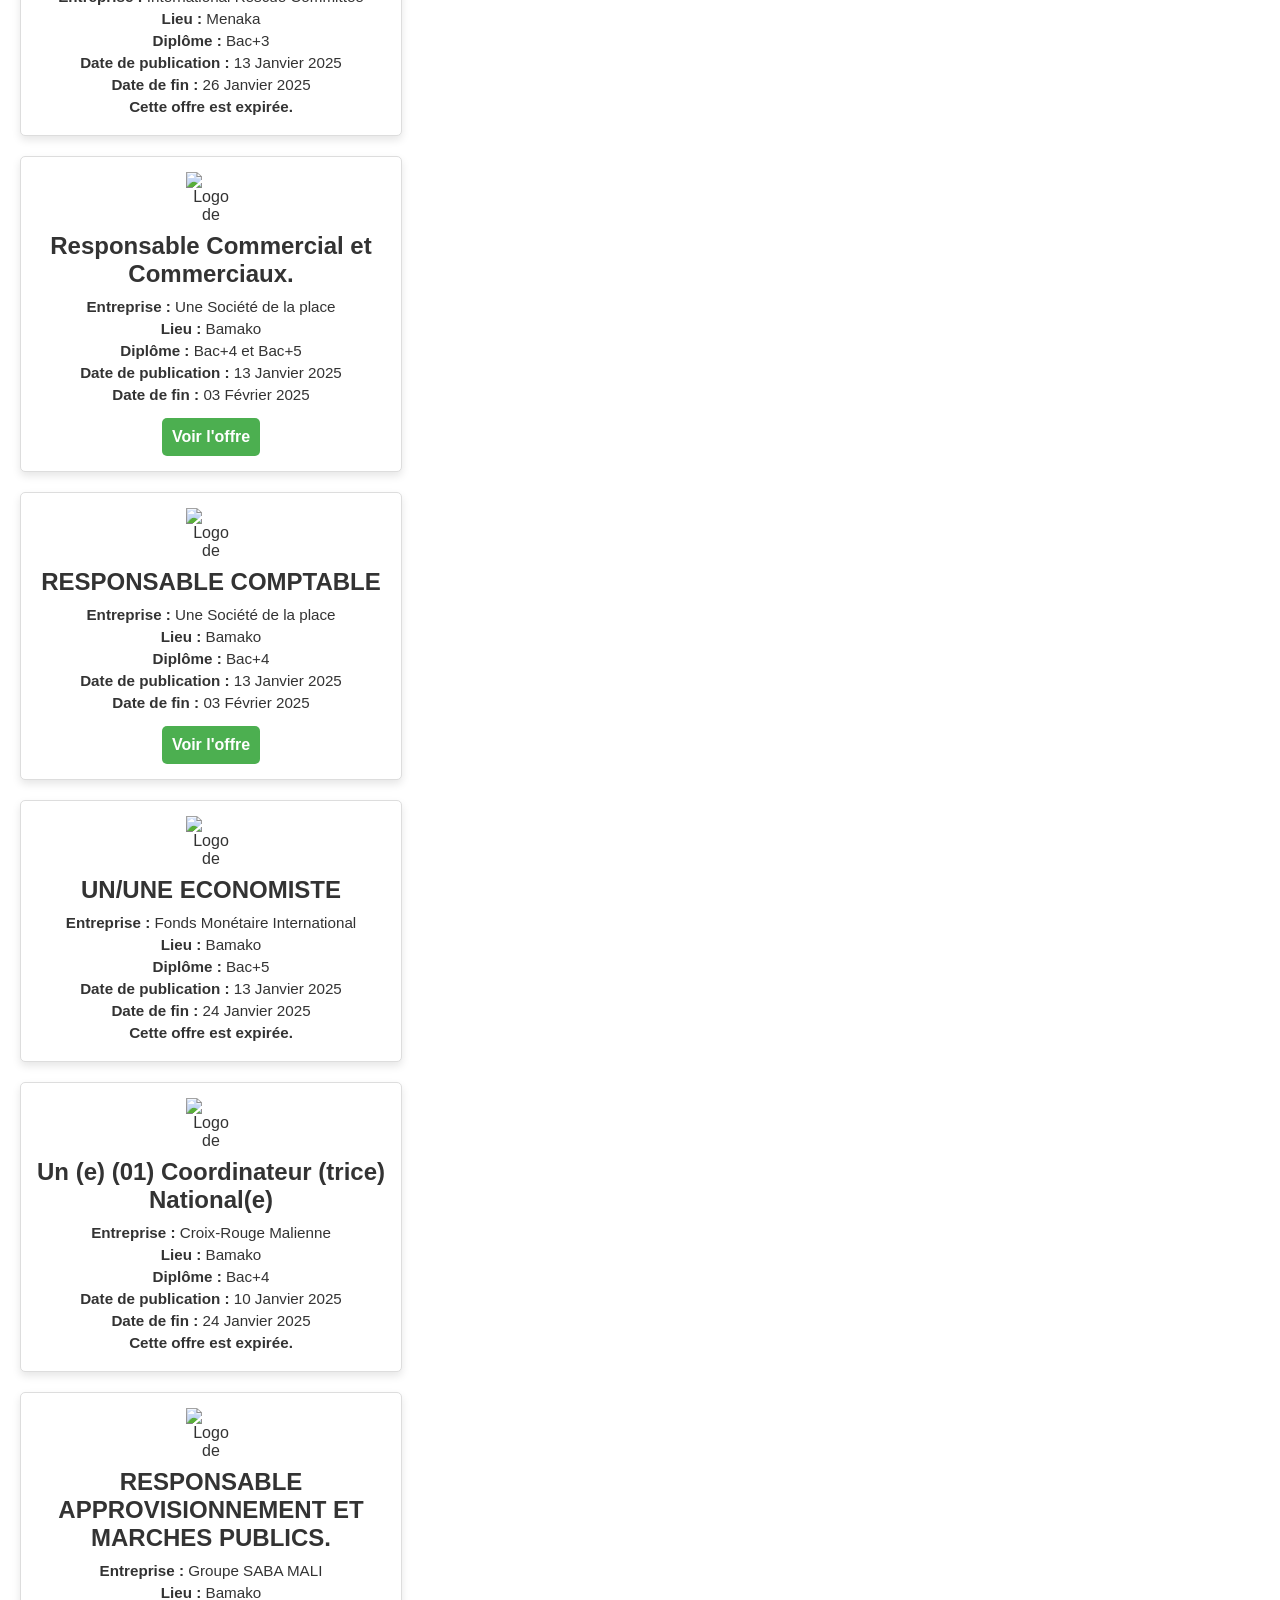
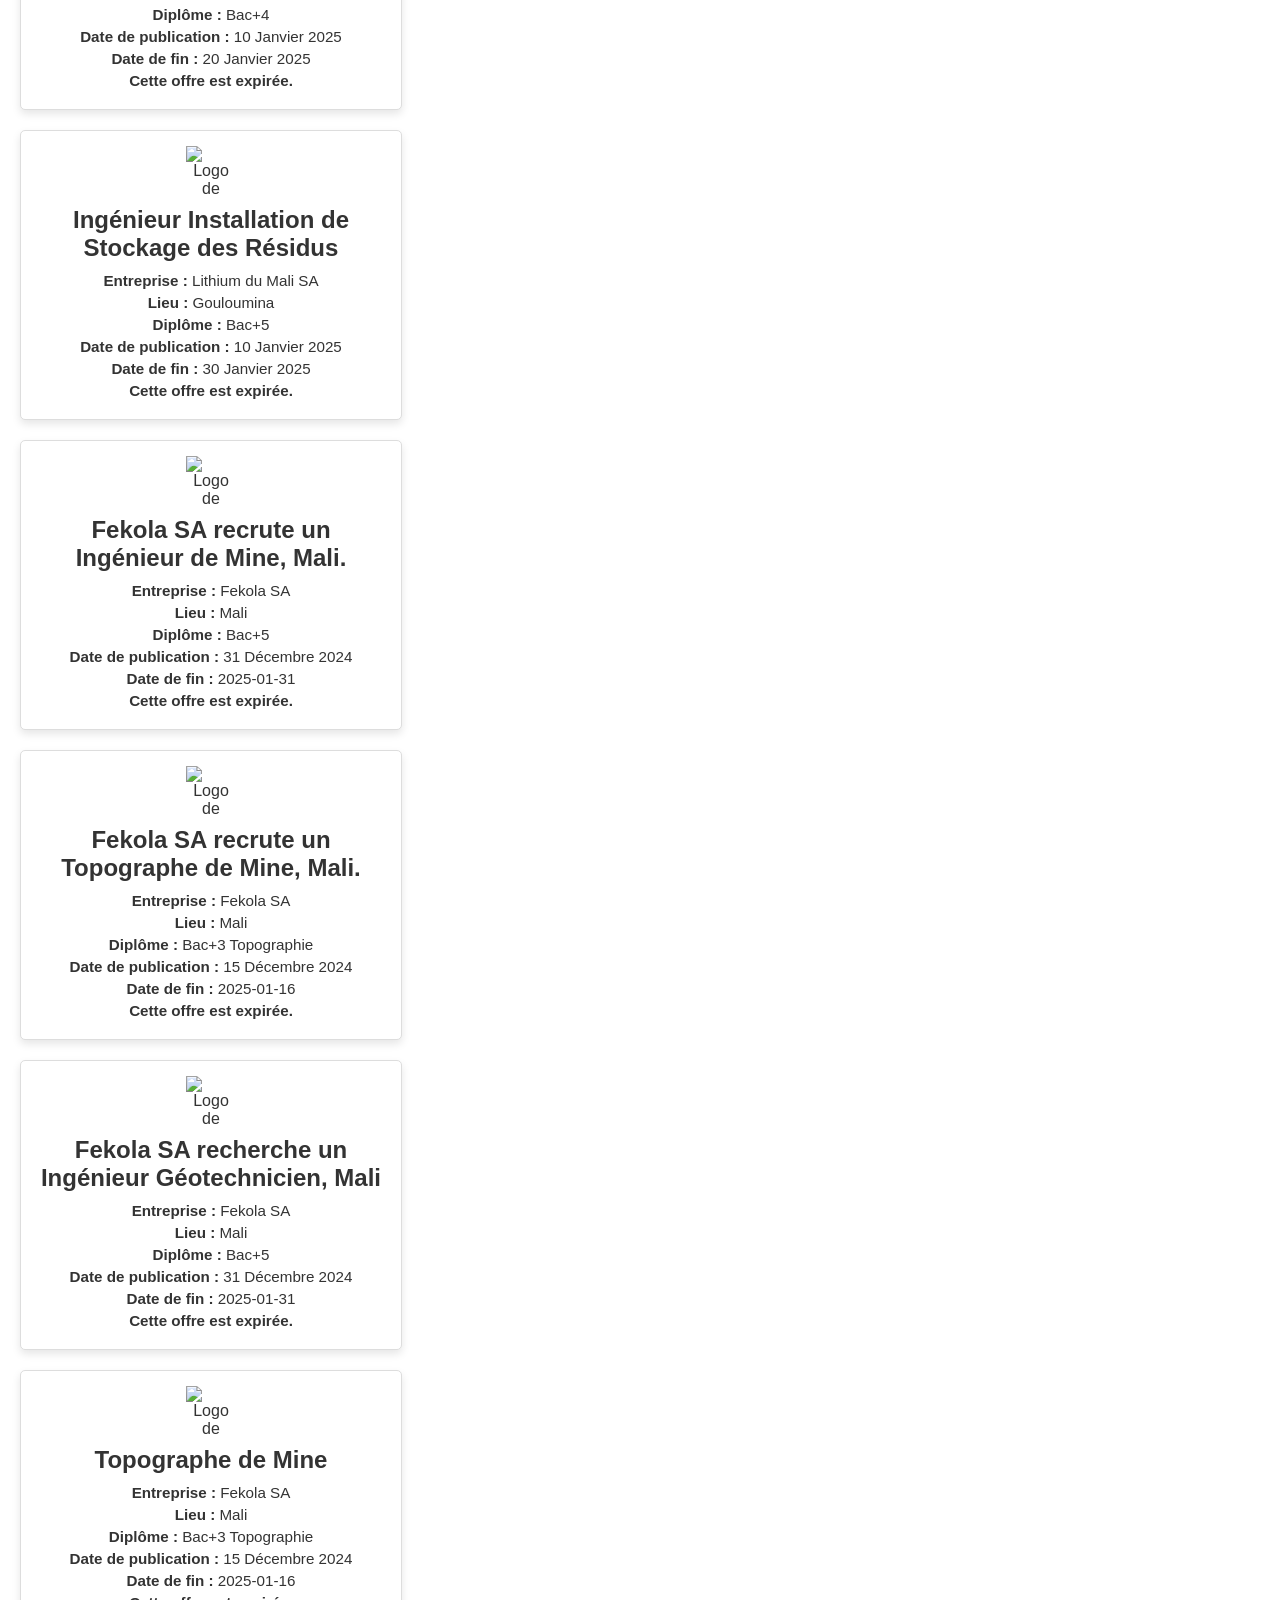
==== commit 51161878: "index.html" ====
--- a/index.html
+++ b/index.html
@@ -93,6 +93,7 @@
                             <h3>${offre.titre}</h3>
                             <p><strong>Entreprise :</strong> ${offre.entreprise}</p>
                             <p><strong>Lieu :</strong> ${offre.lieu}</p>
+                              <p><strong>Salaire Estimé :</strong> ${offre.salaire}</p>
                             <p><strong>Diplôme :</strong> ${offre.diplome}</p>
                             <p><strong>Date de publication :</strong> ${offre.datePublication}</p>
                             <p><strong>Date limite :</strong> ${offre.dateFin}</p>
@@ -104,6 +105,7 @@
                             <h3>${offre.titre}</h3>
                             <p><strong>Entreprise :</strong> ${offre.entreprise}</p>
                             <p><strong>Lieu :</strong> ${offre.lieu}</p>
+                              <p><strong>Salaire Estimé:</strong> ${offre.salaire}</p>
                             <p><strong>Diplôme :</strong> ${offre.diplome}</p>
                             <p><strong>Date de publication :</strong> ${offre.datePublication}</p>
                             <p><strong>Date limite :</strong> ${offre.dateFin}</p>
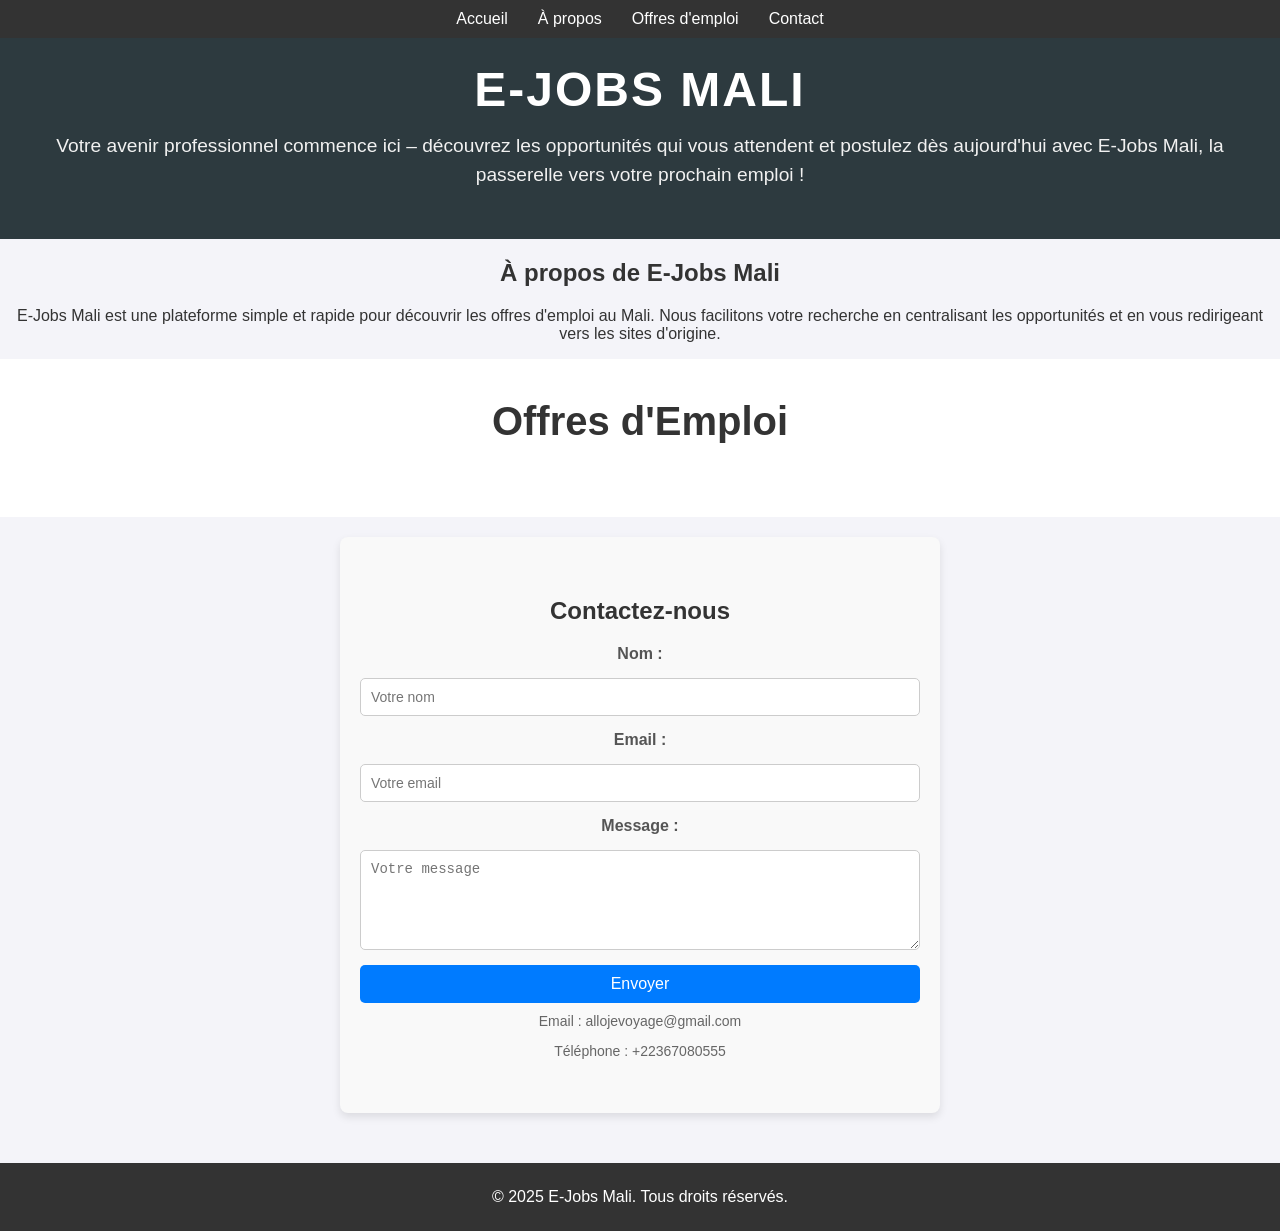
==== commit 07a5cb6a: "index.html" ====
--- a/index.html
+++ b/index.html
@@ -5,20 +5,19 @@
     <meta name="viewport" content="width=device-width, initial-scale=1.0">
     <title>E-Jobs Mali</title>
     <link rel="stylesheet" href="style.css">
-<meta name="description" content="Plateforme de recherche d'emploi et de recrutement au Mali, trouvez des offres d'emploi et postulez facilement.">
-<meta name="keywords" content="emplois Mali, recrutement, offres d'emploi, E-Jobs Mali">
-<meta name="robots" content="index, follow">
-<script async src="https://pagead2.googlesyndication.com/pagead/js/adsbygoogle.js?client=ca-pub-3284182507492867"
-     crossorigin="anonymous"></script>
+    <meta name="description" content="Plateforme de recherche d'emploi et de recrutement au Mali, trouvez des offres d'emploi et postulez facilement.">
+    <meta name="keywords" content="emplois Mali, recrutement, offres d'emploi, E-Jobs Mali">
+    <meta name="robots" content="index, follow">
+    <script async src="https://pagead2.googlesyndication.com/pagead/js/adsbygoogle.js?client=ca-pub-3284182507492867" crossorigin="anonymous"></script>
 </head>
 <body>
     <!-- Navigation -->
     <nav class="navbar">
         <ul>
-            <li><a href="#home">Accueil</a></li>
-            <li><a href="#about">À propos</a></li>
-            <li><a href="#offres">Offres d'emploi</a></li>
-            <li><a href="#contact">Contact</a></li>
+            <li><a href="#home" aria-label="Aller à l'accueil">Accueil</a></li>
+            <li><a href="#about" aria-label="En savoir plus sur nous">À propos</a></li>
+            <li><a href="#offres" aria-label="Voir les offres d'emploi">Offres d'emploi</a></li>
+            <li><a href="#contact" aria-label="Nous contacter">Contact</a></li>
         </ul>
     </nav>
 
@@ -39,9 +38,7 @@
     <!-- Section Offres d'emploi -->
     <section id="offres" class="job-offers">
         <h2>Offres d'Emploi</h2>
-        <div class="offres-container">
-            <!-- Les offres seront insérées ici par JavaScript -->
-        </div>
+        <div class="offres-container"></div>
     </section>
 
     <!-- Bouton "Remonter en haut" -->
@@ -71,65 +68,56 @@
     <!-- Script pour afficher les offres d'emploi -->
     <script src="data.js"></script>
     <script>
+        const mois = {
+            "Janvier": 0, "Février": 1, "Mars": 2, "Avril": 3, "Mai": 4, "Juin": 5,
+            "Juillet": 6, "Août": 7, "Septembre": 8, "Octobre": 9, "Novembre": 10, "Décembre": 11
+        };
+
+        function convertirDate(dateStr) {
+            const [jour, moisNom, annee] = dateStr.split(' ');
+            return new Date(annee, mois[moisNom], jour);
+        }
+
         function afficherOffres() {
             const currentDate = new Date();
-            const offresUniques = new Set(); // Suivi des offres déjà ajoutées
+            const offresUniques = new Set();
             const offresContainer = document.querySelector('.offres-container');
-            offresContainer.innerHTML = ''; // Nettoyage pour éviter les doublons
+            offresContainer.innerHTML = '';
 
             offres.forEach(offre => {
-                const dateFin = new Date(offre.dateFin);
-                const key = `${offre.titre}-${offre.entreprise}`; // Clé unique
+                const dateFin = convertirDate(offre.dateFin);
+                const key = `${offre.titre}-${offre.entreprise}`;
 
-                if (!offresUniques.has(key)) {
+                if (!offresUniques.has(key) && currentDate <= dateFin) {
                     offresUniques.add(key);
 
                     const offreElement = document.createElement('div');
                     offreElement.classList.add('offre-card');
 
-                    if (currentDate > dateFin) {
-                        offreElement.innerHTML = `
-                            <img src="${offre.logo}" alt="Logo de ${offre.entreprise}" class="logo">
-                            <h3>${offre.titre}</h3>
-                            <p><strong>Entreprise :</strong> ${offre.entreprise}</p>
-                            <p><strong>Lieu :</strong> ${offre.lieu}</p>
-                              <p><strong>Salaire Estimé :</strong> ${offre.salaire}</p>
-                            <p><strong>Diplôme :</strong> ${offre.diplome}</p>
-                            <p><strong>Date de publication :</strong> ${offre.datePublication}</p>
-                            <p><strong>Date limite :</strong> ${offre.dateFin}</p>
-                            <p style="color:red;">Offre expirée</p>
-                        `;
-                    } else {
-                        offreElement.innerHTML = `
-                            <img src="${offre.logo}" alt="Logo de ${offre.entreprise}" class="logo">
-                            <h3>${offre.titre}</h3>
-                            <p><strong>Entreprise :</strong> ${offre.entreprise}</p>
-                            <p><strong>Lieu :</strong> ${offre.lieu}</p>
-                              <p><strong>Salaire Estimé:</strong> ${offre.salaire}</p>
-                            <p><strong>Diplôme :</strong> ${offre.diplome}</p>
-                            <p><strong>Date de publication :</strong> ${offre.datePublication}</p>
-                            <p><strong>Date limite :</strong> ${offre.dateFin}</p>
-                            <a href="${offre.lien}" target="_blank">Voir l'offre</a>
-                        `;
-                    }
+                    offreElement.innerHTML = `
+                        <img src="${offre.logo}" alt="Logo de ${offre.entreprise}" class="logo">
+                        <h3>${offre.titre}</h3>
+                        <p><strong>Entreprise :</strong> ${offre.entreprise}</p>
+                        <p><strong>Lieu :</strong> ${offre.lieu}</p>
+                        <p><strong>Diplôme :</strong> ${offre.diplome}</p>
+                        <p><strong>Date de publication :</strong> ${offre.datePublication}</p>
+                        <p><strong>Date limite :</strong> ${offre.dateFin}</p>
+                        <a href="${offre.lien}" target="_blank" rel="noopener noreferrer">Voir l'offre</a>
+                    `;
                     offresContainer.appendChild(offreElement);
                 }
             });
         }
         afficherOffres();
 
+        let isScrolling;
         window.onscroll = function () {
-            showScrollButton();
+            window.clearTimeout(isScrolling);
+            isScrolling = setTimeout(() => {
+                const btn = document.getElementById("scrollTopBtn");
+                btn.style.display = (window.scrollY > 300) ? "block" : "none";
+            }, 100);
         };
-
-        function showScrollButton() {
-            const btn = document.getElementById("scrollTopBtn");
-            if (document.body.scrollTop > 300 || document.documentElement.scrollTop > 300) {
-                btn.style.display = "block";
-            } else {
-                btn.style.display = "none";
-            }
-        }
 
         function scrollToTop() {
             window.scrollTo({ top: 0, behavior: 'smooth' });
--- a/style.css
+++ b/style.css
@@ -1,13 +1,36 @@
+/* Réinitialisation des marges et centrage général */
+html, body {
+    margin: 0;
+    padding: 0;
+    font-family: Arial, sans-serif;
+    background-color: #f4f4f9;
+    color: #333;
+    text-align: center;
+    overflow-x: hidden; /* Évite les débordements horizontaux */
+    width: 100vw; /* Assure que le site ne dépasse pas */
+}
+
+/* Empêche les éléments de dépasser la largeur de l'écran */
+* {
+    box-sizing: border-box;
+    max-width: 100%;
+}
+
+/* Conteneur principal */
+.container {
+    max-width: 1200px;
+    margin: 0 auto;
+    padding: 0 15px;
+    overflow: hidden; /* Empêche les débordements */
+}
+
+/* HEADER */
 header {
     background-color: #2d3a3f;
     color: white;
     padding: 30px;
     text-align: center;
-}
-
-.header-container {
-    max-width: 1200px;
-    margin: 0 auto;
+    width: 100%;
 }
 
 h1 {
@@ -17,6 +40,7 @@
     letter-spacing: 2px;
 }
 
+/* Catchphrase */
 .catchphrase {
     font-size: 1.2rem;
     line-height: 1.5;
@@ -25,10 +49,12 @@
     color: #f1f1f1;
 }
 
+/* OFFRES D'EMPLOI */
 .job-offers {
     background-color: #fff;
     padding: 40px 20px;
     text-align: center;
+    width: 100%;
 }
 
 .job-offers h2 {
@@ -36,122 +62,68 @@
     margin-top: 0;
 }
 
-
-body {  
-    font-family: 'Arial', sans-serif;  
-    margin: 0;  
-    padding: 0;  
-    background-color: #f4f4f9;  
-    color: #333;  
-}  
-
-h1 {  
-    text-align: center;  
-    margin: 30px 0;  
-}  
-
-.offres {  
-    display: flex;  
-    flex-wrap: wrap;  
-    justify-content: center;  
-    gap: 20px;  
-    padding: 20px;  
-}  
-
-.offre-card {  
-    background-color: #fff;  
-    border: 1px solid #ddd;  
-    border-radius: 8px;  
-    width: 350px;  
-    padding: 20px;  
-    box-shadow: 0 4px 8px rgba(0, 0, 0, 0.1);  
-    transition: transform 0.2s;  
-}  
-
-.offre-card:hover {  
-    transform: translateY(-5px);  
-}  
-
-.offre-card img {  
-    width: 80px;  
-    height: 80px;  
-    object-fit: contain;  
-    display: block;  
-    margin: 0 auto 15px;  
-}  
-
-.offre-card h3 {  
-    font-size: 1.4em;  
-    margin-bottom: 10px;  
-    text-align: center;  
-}  
-
-.offre-card p {  
-    margin: 5px 0;  
-    font-size: 0.95em;  
-}  
-
-.offre-card a {  
-    display: block;  
-    margin: 15px 0 0;  
-    text-align: center;  
-    padding: 10px;  
-    background-color: #007bff;  
-    color: white;  
-    text-decoration: none;  
-    border-radius: 5px;  
-    font-weight: bold;  
-}  
-
-.offre-card a:hover {  
-    background-color: #0056b3;  
-}  
+/* LISTE DES OFFRES */
+.offres {
+    display: flex;
+    flex-wrap: wrap;
+    justify-content: center;
+    gap: 20px;
+    padding: 20px;
+    overflow: hidden; /* Empêche les débordements */
+}
+
+/* CARTE D'UNE OFFRE */
 .offre-card {
-    padding: 15px;
+    background-color: #fff;
     border: 1px solid #ddd;
-    border-radius: 5px;
-    margin-bottom: 20px;
-}
-
-.offre-card img.logo {
-    width: 50px;  /* Taille du logo */
-    height: 50px;  /* Taille du logo */
-    margin-bottom: 10px;  /* Espacement sous le logo */
-    display: block;  /* Empêche les éléments d'être sur la même ligne */
-    margin-left: auto;  /* Centrer le logo */
-    margin-right: auto;  /* Centrer le logo */
+    border-radius: 8px;
+    width: 100%; /* Ajuste la largeur pour éviter de dépasser */
+    max-width: 350px;
+    padding: 20px;
+    box-shadow: 0 4px 8px rgba(0, 0, 0, 0.1);
+    transition: transform 0.2s;
+    text-align: center;
+}
+
+.offre-card:hover {
+    transform: translateY(-5px);
+}
+
+.offre-card img {
+    width: 80px;
+    height: 80px;
+    object-fit: contain;
+    display: block;
+    margin: 0 auto 15px;
 }
 
 .offre-card h3 {
-    font-size: 1.5em;
-    margin-top: 0;
+    font-size: 1.4em;
+    margin-bottom: 10px;
 }
 
 .offre-card p {
     margin: 5px 0;
+    font-size: 0.95em;
 }
 
 .offre-card a {
-    margin-top: 10px;
     display: inline-block;
-    padding: 10px;
-    background-color: #4CAF50;
+    margin-top: 15px;
+    padding: 10px 20px;
+    background-color: #4CAF50; /* Vert */
     color: white;
     text-decoration: none;
     border-radius: 5px;
+    font-weight: bold;
     text-align: center;
 }
 
 .offre-card a:hover {
-    background-color: #45a049;
-}
-/* style.css */
-body {
-    font-family: Arial, sans-serif;
-    margin: 0;
-    padding: 0;
-    background-color: #f4f4f4;
-}
+    background-color: #388E3C; /* Vert plus foncé au survol */
+}
+
+/* BOUTON REMONTER EN HAUT */
 #scrollTopBtn {
     display: none;
     position: fixed;
@@ -172,6 +144,8 @@
 #scrollTopBtn:hover {
     background-color: #0056b3;
 }
+
+/* NAVIGATION */
 .navbar {
     position: fixed;
     top: 0;
@@ -180,6 +154,7 @@
     padding: 10px 0;
     z-index: 1000;
 }
+
 .navbar ul {
     list-style: none;
     display: flex;
@@ -187,28 +162,36 @@
     margin: 0;
     padding: 0;
 }
+
 .navbar ul li {
     margin: 0 15px;
 }
+
 .navbar ul li a {
     color: white;
     text-decoration: none;
     font-size: 16px;
 }
+
 .navbar ul li a:hover {
     text-decoration: underline;
 }
+
+/* PIED DE PAGE */
 .footer {
     background: #333;
     color: white;
     text-align: center;
     padding: 20px 0;
     margin-top: 50px;
-}
+    width: 100%;
+}
+
 .footer p {
     margin: 5px 0;
 }
-/* Section Contact */
+
+/* FORMULAIRE DE CONTACT */
 .contact {
     background-color: #f9f9f9;
     padding: 40px 20px;
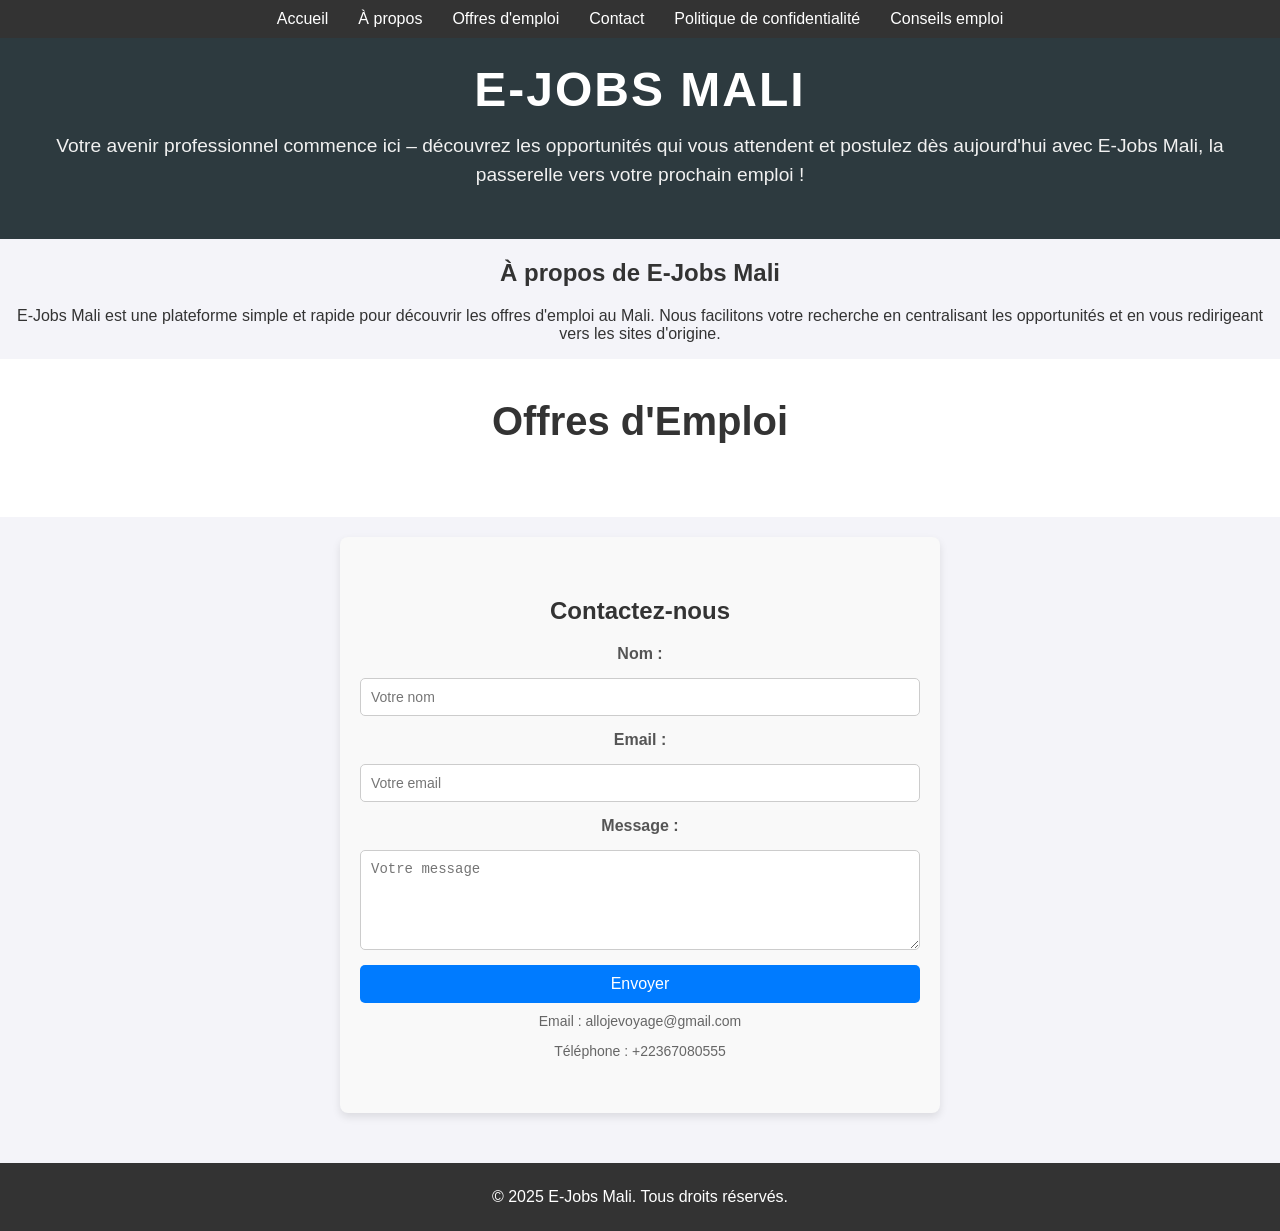
==== commit 8581625c: "index.html" ====
--- a/index.html
+++ b/index.html
@@ -11,15 +11,17 @@
     <script async src="https://pagead2.googlesyndication.com/pagead/js/adsbygoogle.js?client=ca-pub-3284182507492867" crossorigin="anonymous"></script>
 </head>
 <body>
-    <!-- Navigation -->
-    <nav class="navbar">
-        <ul>
-            <li><a href="#home" aria-label="Aller à l'accueil">Accueil</a></li>
-            <li><a href="#about" aria-label="En savoir plus sur nous">À propos</a></li>
-            <li><a href="#offres" aria-label="Voir les offres d'emploi">Offres d'emploi</a></li>
-            <li><a href="#contact" aria-label="Nous contacter">Contact</a></li>
-        </ul>
-    </nav>
+ <!-- Navigation -->
+<nav class="navbar">
+    <ul>
+        <li><a href="#home">Accueil</a></li>
+        <li><a href="#about">À propos</a></li>
+        <li><a href="#offres">Offres d'emploi</a></li>
+        <li><a href="#contact">Contact</a></li>
+        <li><a href="politiquedeconfidentialite.html">Politique de confidentialité</a></li>
+        <li><a href="conseil.html">Conseils emploi</a></li>
+    </ul>
+</nav>
 
     <!-- En-tête -->
     <header id="home">
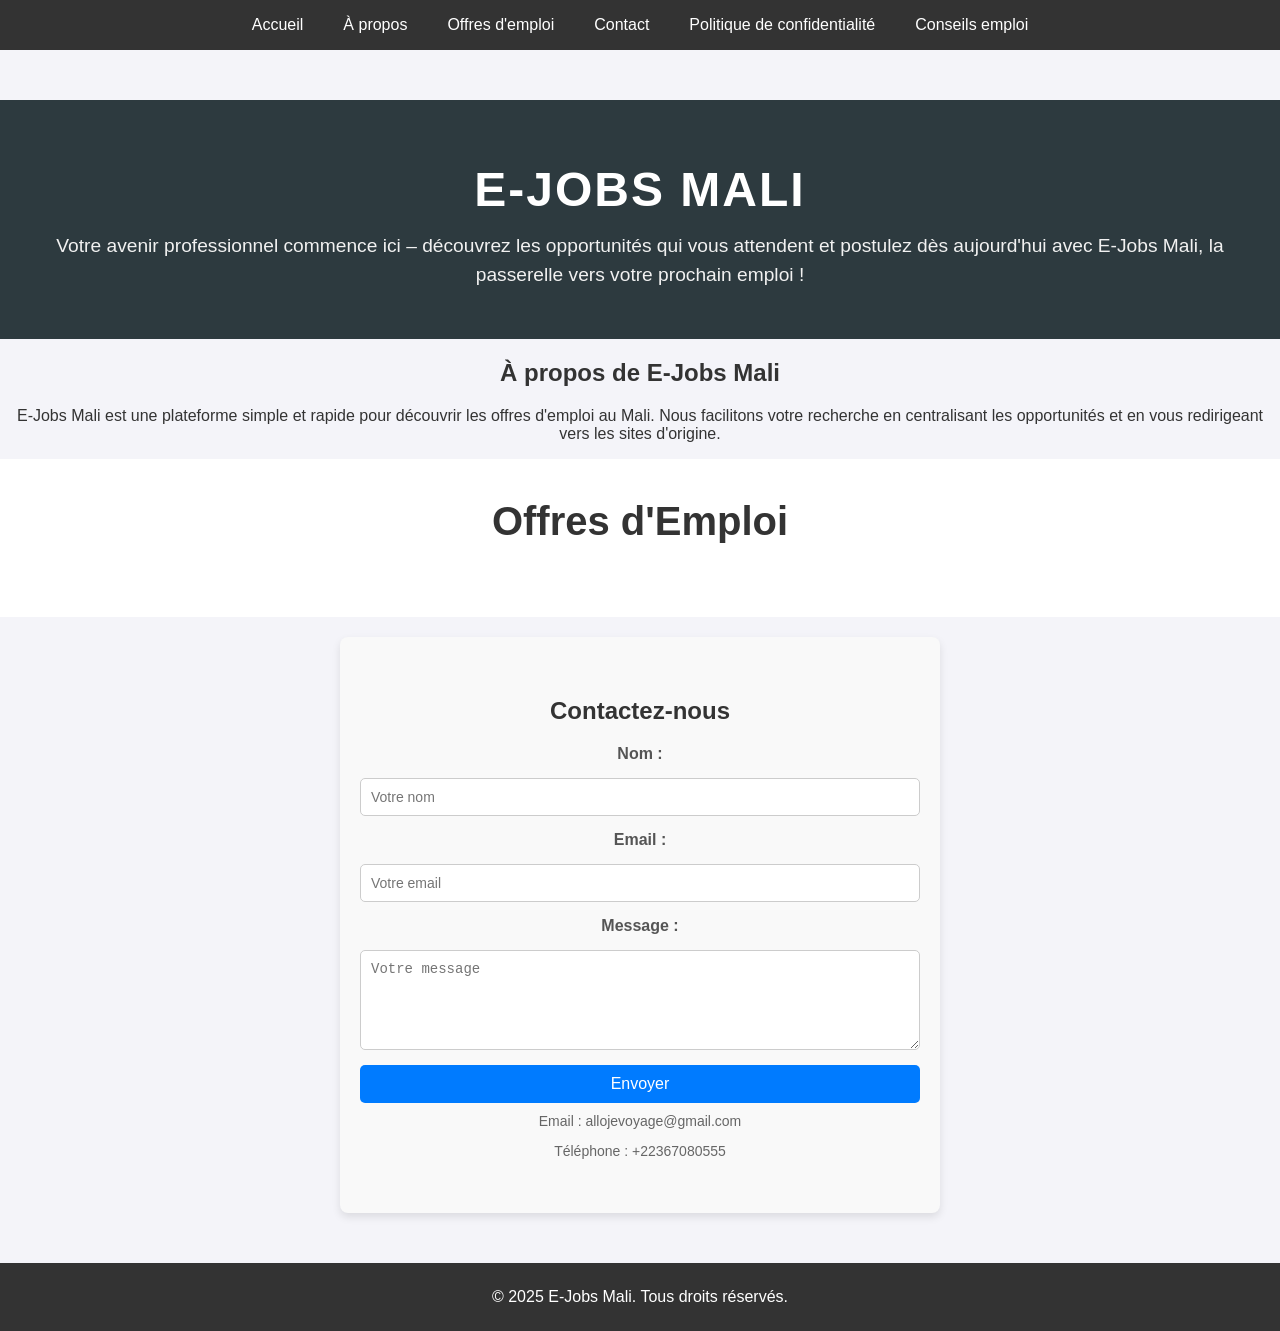
==== commit 7bade0ea: "index.html" ====
--- a/index.html
+++ b/index.html
@@ -8,8 +8,8 @@
     <meta name="description" content="Plateforme de recherche d'emploi et de recrutement au Mali, trouvez des offres d'emploi et postulez facilement.">
     <meta name="keywords" content="emplois Mali, recrutement, offres d'emploi, E-Jobs Mali">
     <meta name="robots" content="index, follow">
-    <script async src="https://pagead2.googlesyndication.com/pagead/js/adsbygoogle.js?client=ca-pub-3284182507492867" crossorigin="anonymous"></script>
-</head>
+    <script async src="https://pagead2.googlesyndication.com/pagead/js/adsbygoogle.js?client=ca-pub-3284182507492867"
+     crossorigin="anonymous"></script>
 <body>
  <!-- Navigation -->
 <nav class="navbar">
--- a/style.css
+++ b/style.css
@@ -145,7 +145,6 @@
     background-color: #0056b3;
 }
 
-/* NAVIGATION */
 .navbar {
     position: fixed;
     top: 0;
@@ -153,24 +152,37 @@
     background: #333;
     padding: 10px 0;
     z-index: 1000;
-}
-
-.navbar ul {
-    list-style: none;
+
     display: flex;
     justify-content: center;
+    align-items: center;
+    flex-wrap: wrap;
+}
+
+/* Navigation UL */
+.navbar ul {
+    display: flex;
+    flex-wrap: wrap;        /* ✅ permet le retour à la ligne */
+    justify-content: center;
+    row-gap: 10px;          /* ✅ espace vertical entre les lignes du menu */
+    column-gap: 20px;       /* ✅ espace horizontal */
+    padding: 0;
     margin: 0;
-    padding: 0;
-}
-
-.navbar ul li {
-    margin: 0 15px;
-}
-
+    list-style: none;
+}
+
+/* Pour éviter chevauchement du contenu */
+body {
+    padding-top: 100px;     /* ✅ espace en haut pour laisser passer le menu */
+}
+
+/* Liens du menu */
 .navbar ul li a {
     color: white;
     text-decoration: none;
     font-size: 16px;
+    padding: 6px 10px;
+    display: inline-block;
 }
 
 .navbar ul li a:hover {
@@ -263,3 +275,49 @@
     font-size: 14px;
     margin-top: 10px;
 }
+/* CONSEILS EMPLOI */
+#conseils {
+    padding: 60px 20px;
+    background-color: #f9f9f9;
+    font-family: Arial, sans-serif;
+}
+
+#conseils h2 {
+    text-align: center;
+    font-size: 28px;
+    color: #333;
+    margin-bottom: 40px;
+}
+
+#conseils article {
+    max-width: 800px;
+    margin: 0 auto 40px auto;
+    padding: 20px;
+    background-color: #fff;
+    border-left: 6px solid #007BFF;
+    box-shadow: 0 2px 5px rgba(0,0,0,0.05);
+    border-radius: 5px;
+}
+
+#conseils h3 {
+    font-size: 20px;
+    color: #007BFF;
+    margin-bottom: 15px;
+}
+
+#conseils p, #conseils li {
+    font-size: 16px;
+    line-height: 1.6;
+    color: #444;
+}
+
+#conseils ul, #conseils ol {
+    padding-left: 20px;
+    margin: 0;
+}
+
+#conseils ul li::before {
+    color: #007BFF;
+    font-weight: bold;
+}
+
